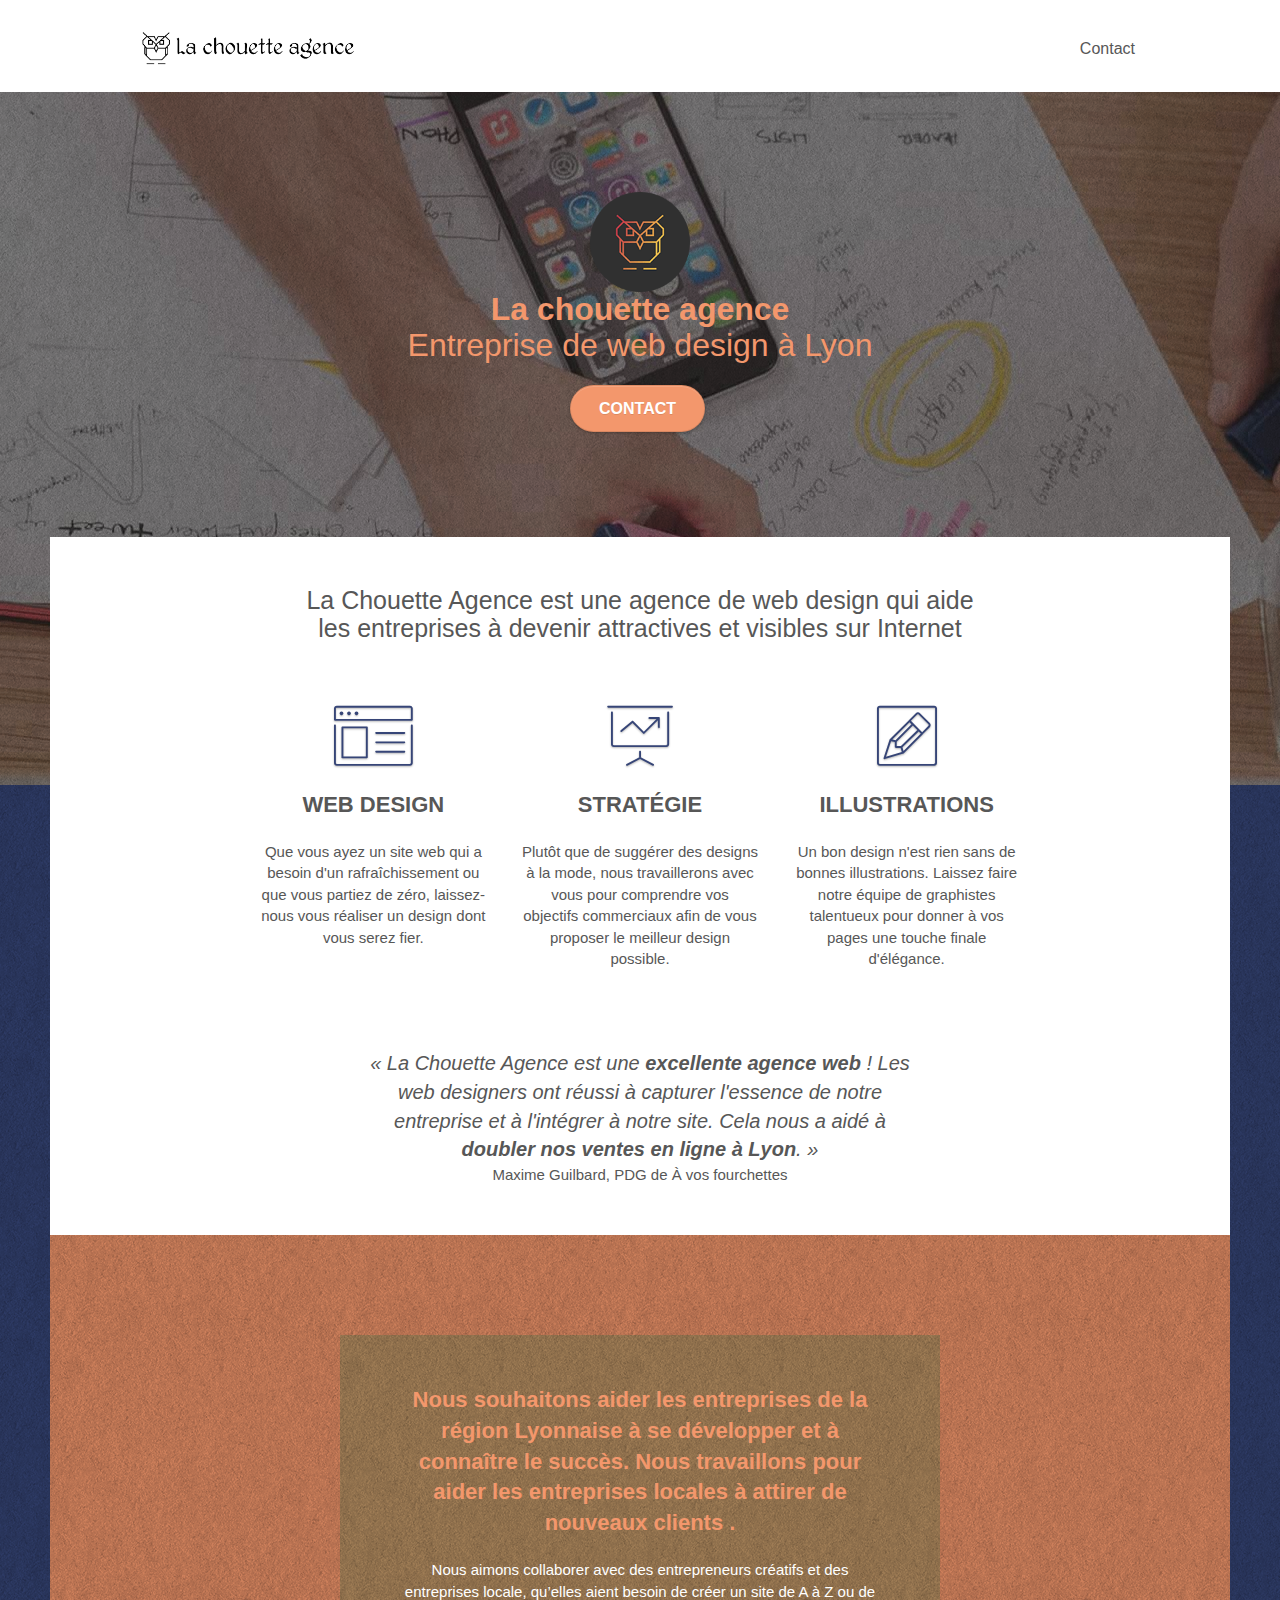
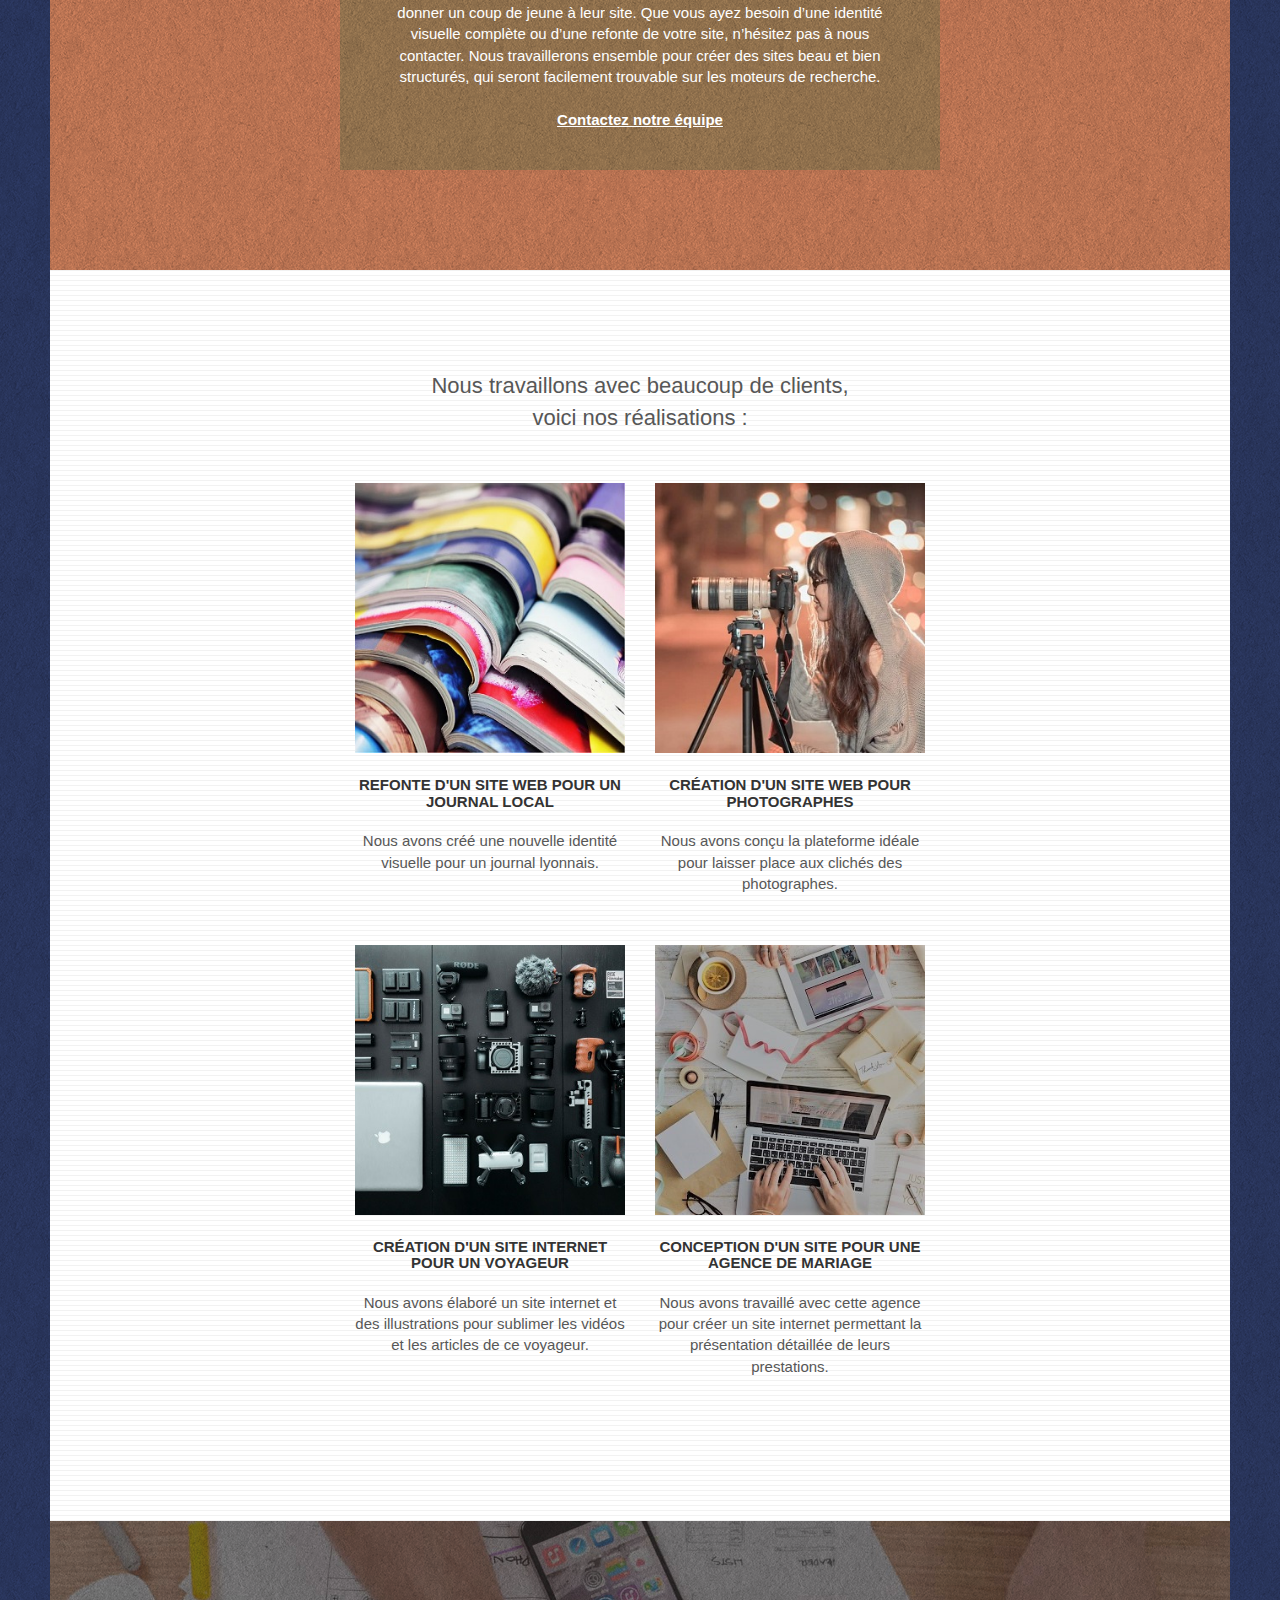
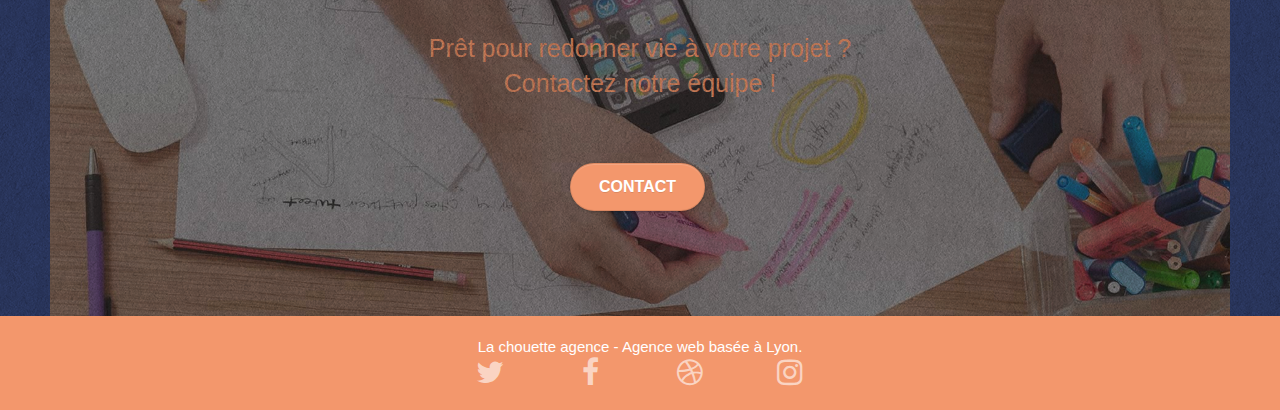
==== index.html @ 8bbc4b0f "modification du contenu alt des images" ====
<!doctype html>
<html lang="fr">
<head>
    <meta charset="utf-8">
	<!-- Global site tag (gtag.js) - Google Analytics -->
	<script async src="https://www.googletagmanager.com/gtag/js?id=G-WNBT19TQKZ"></script>
	<script>
	window.dataLayer = window.dataLayer || [];
	function gtag(){dataLayer.push(arguments);}
	gtag('js', new Date());

	gtag('config', 'G-WNBT19TQKZ');
	</script>
    <meta name="viewport" content="width=device-width, initial-scale=1.0, viewport-fit=cover">
    <link rel="shortcut icon" type="image/png" href="favicon.jpg">
	<meta name="google-site-verification" content="b9CMUNxeFRxuSNI5i_ohvhYBnZy-v_WdqQjUmBNuw9E" /> <!-- balise de verification de propriete google search console -->
    
	<link rel="stylesheet" type="text/css" href="./css/bootstrap.css">
	<link rel="stylesheet" type="text/css" href="style.css">
	<link rel="stylesheet" type="text/css" href="./css/font-awesome.css">
	<link rel="stylesheet" type="text/css" href="./css/et-line.css">
    
	<script src="./js/jquery-2.1.0.js"></script>
	<script src="./js/bootstrap.js"></script>
	<script src="./js/blocs.js"></script>
	<script src="./js/jquery.touchSwipe.js" defer></script>
	<script src="./js/gmaps.js"></script>

    <title>La chouette agence - Entreprise de web design à Lyon</title>
	<meta name="description" content="Agence de web design basée à Lyon | Prestation complète de création de site internet : Design sur mesure, Stratégie commerciale et marketing, Illustrations, visuels, photographies...">

	<meta property="og:title" content="La Chouette Agence">
	<meta property="og:locale" content="fr_FR">
	<meta property="og:description" content="Agence de web design basée à Lyon | Prestation complète de création de site internet : Design sur mesure, Stratégie commerciale et marketing, Illustrations, visuels, photographies...">
	<meta property="og:image" content="img/4.jpg">
	<meta property="og:url" content="https://tismaggle.github.io/KarpouzopoulosMatis_4_04042021/">

	<meta name="twitter:title" content="La Chouette Agence">
	<meta name="twitter:description" content="Agence de web design basée à Lyon | Prestation complète de création de site internet : Design sur mesure, Stratégie commerciale et marketing, Illustrations, visuels, photographies...">
	<meta name="twitter:image" content="img/4.jpg">
	<meta name="twitter:card" content="summary_large_image">
	<meta name="twitter:site" content="@LaChouetteAgence">

	<meta name= "robots" content= "index,follow">    
</head>

<body class="page-container">
	<header class="bloc bgc-white l-bloc " id="bloc-0">
		<div class="container bloc-sm">
			<nav class="navbar row">
				<div class="navbar-header">
					<a class="navbar-brand" href="index.html"><img src="img/la-chouette-agence.png" alt="Lyon web design logo agence web meilleure agence" height="40" /></a>
					<button id="nav-toggle" type="button" class="ui-navbar-toggle navbar-toggle" data-toggle="collapse" data-target=".navbar-1">
						<span class="sr-only">Toggle navigation</span><span class="icon-bar"></span><span class="icon-bar"></span><span class="icon-bar"></span>
					</button>
				</div>
				<div class="collapse navbar-collapse navbar-1 special-dropdown-nav">
					<ul class="site-navigation nav navbar-nav">
						<li>
							<a href="contact.html">Contact</a>
						</li>
					</ul>
				</div>
			</nav>
		</div>
	</header>

	<main class="bloc bgc-dark-slate-blue bg-banniere d-bloc bg-t-edge bloc-bg-texture texture-paper b-parallax" id="bloc-1-hero">
		<section class="container bloc-lg">
			<div class="row tight-width-whitespace">
				<div class="col-sm-12">
					<img src="img/logo.png" class="center-block image-resize-mode" width="100" alt="La chouette agence, agence web Lyon, création logo Lyon" />
					<h1 class="text-center hero-bloc-text tc-white ">
						<strong>La chouette agence</strong><br>Entreprise de web design à Lyon
					</h1>
					<div class="text-center">
						<a href="contact.html" class="btn btn-lg btn-clean btn-rd cta-hero btn-atomic-tangerine" id="cta-hero">Contact</a>
					</div>
				</div>
			</div>
		</section>
		<section class="bloc bgc-white l-bloc" id="bloc-2-services">
			<div class="container bloc-md">
				<div class="row">
					<aside class="col-sm-12 text-center">
						<h3 class="description_title">La Chouette Agence est une agence de web design qui aide <br> les entreprises à devenir attractives et visibles sur Internet</h3>
					</aside>
				</div>
				<div class="row voffset-lg med-width-whitespace">
					<article class="col-sm-4">
						<div class="text-center">
							<span class="et-icon-browser sm-shadow icon-dark-slate-blue icons icon-lg"></span>
						</div>
						<h2 class="mg-md text-center">
							Web design
						</h2>
						<p class="text-center ">
							Que vous ayez un site web qui a besoin d'un rafraîchissement ou que vous partiez de zéro, laissez-nous vous réaliser un design dont vous serez fier.
						</p>
					</article>
					<article class="col-sm-4">
						<div class="text-center">
							<span class="et-icon-presentation sm-shadow icon-dark-slate-blue icons icon-lg"></span>
						</div>
						<h2 class="mg-md text-center">
							Stratégie
						</h2>
						<p class="text-center ">
							Plutôt que de suggérer des designs à la mode, nous travaillerons avec vous pour comprendre vos objectifs commerciaux afin de vous proposer le meilleur design possible.<br>
						</p>
					</article>
					<article class="col-sm-4">
						<div class="text-center">
							<span class="et-icon-edit sm-shadow icon-dark-slate-blue icons icon-lg"></span>
						</div>
						<h2 class="mg-md text-center">
							Illustrations
						</h2>
						<p class="text-center ">
							Un bon design n'est rien sans de bonnes illustrations. Laissez faire notre équipe de graphistes talentueux pour donner à vos pages une touche finale d'élégance.
						</p>
					</article>
				</div>
				<article class="row voffset-lg voffset">
					<div class="col-xs-12 col-md-8 col-md-offset-2 text-center">
						<q>
							La Chouette Agence est une <strong>excellente agence web</strong> ! Les <br>
							web designers ont réussi à capturer l'essence de notre <br>
							entreprise et à l'intégrer à notre site. Cela nous a aidé à <br>
							<strong>doubler nos ventes en ligne à Lyon</strong>.
						</q>
						<p>Maxime Guilbard, PDG de À vos fourchettes</p>
					</div>
				</article>
			</div>
		</section>
		<section class="bloc tc-white bgc-atomic-tangerine bg-presentation d-bloc bloc-bg-texture texture-paper b-parallax" id="bloc-3-what-i-do">
			<div class="container bloc-lg">
				<article class="row tight-width-whitespace black-background">
					<div class="col-sm-12">
						<h2 class="mg-md text-center tc-white message">
							Nous souhaitons aider les entreprises de la région Lyonnaise à se développer et à connaître le succès. Nous travaillons pour aider les entreprises locales à attirer de nouveaux clients .<br>
						</h2>
						<p class="text-center white">
							Nous aimons collaborer avec des entrepreneurs créatifs et des entreprises locale, qu’elles aient besoin de créer un site de A à Z ou de donner un coup de jeune à leur site. Que vous ayez besoin d’une identité visuelle complète ou d’une refonte de votre site, n’hésitez pas à nous contacter. Nous travaillerons ensemble pour créer des sites beau et bien structurés, qui seront facilement trouvable sur les moteurs de recherche. <br><br><a class="ltc-white bold-link" href="contact.html">Contactez notre équipe</a><br>
						</p>
					</div>
				</article>
			</div>
		</section>
		<section class="bloc bgc-white bg-lines-h2-bg bg-repeat l-bloc" id="bloc-4-portfolio">
			<div class="container bloc-lg">
				<div class="row">
					<aside class="col-sm-12 text-center">
						<p class="intro_realisations">Nous travaillons avec beaucoup de clients,<br> voici nos réalisations :</p>
					</aside>
				</div>
				<div class="row tight-width-whitespace portfolio-row">
					<article class="col-sm-6">
						<a href="#" data-lightbox="img/1.jpg" data-gallery-id="gallery-1" data-caption="Refonte d'un site web pour un journal local" data-frame="snapshot-lb"><img src="img/1.jpg" alt="Lyon web design logo agence web meilleure agence et refonte site web journal" class="img-responsive portfolio-thumb" /></a>
						<h3 class="mg-md text-center">
							Refonte d'un site web pour un journal local
						</h3>
						<p class="text-center">
							Nous avons créé une nouvelle identité visuelle pour un journal lyonnais.
						</p>
					</article>
					<article class="col-sm-6">
						<a href="#" data-lightbox="img/2.jpg" data-gallery-id="gallery-1" data-caption="Création d'un site web pour photographes" data-frame="snapshot-lb"><img src="img/2.jpg" class="img-responsive portfolio-thumb" alt="Lyon web design logo agence web meilleure agence, Création d'un site web pour photographes" /></a>
						<h3 class="mg-md text-center">
							Création d'un site web pour photographes
						</h3>
						<p class="text-center">
							Nous avons conçu la plateforme idéale pour laisser place aux clichés des photographes.
						</p>
					</article>
				</div>
				<div class="row tight-width-whitespace portfolio-row">
					<article class="col-sm-6">
						<a href="#" data-lightbox="img/3.jpg" data-gallery-id="gallery-1" data-caption="Création d'un site internet pour un voyageur" data-frame="snapshot-lb"><img src="img/3.jpg" class="img-responsive portfolio-thumb" alt="Lyon web design logo agence web meilleure agence, Création d'un site web pour voyageur"/></a>
						<h3 class="mg-md text-center">
							Création d'un site internet pour un voyageur
						</h3>
						<p class="text-center">
							Nous avons élaboré un site internet et des illustrations pour sublimer les vidéos et les articles de ce voyageur.
						</p>
					</article>
					<article class="col-sm-6">
						<a href="#" data-lightbox="img/4.jpg" data-gallery-id="gallery-1" data-caption="Conception d'un site pour une agence de mariage" data-frame="snapshot-lb"><img src="img/4.jpg" class="img-responsive portfolio-thumb" alt="Lyon web design logo agence web meilleure agence, Création d'un site web pour agence de mariage" /></a>
						<h3 class="mg-md text-center">
							Conception d'un site pour une agence de mariage
						</h3>
						<p class="text-center">
							Nous avons travaillé avec cette agence pour créer un site internet permettant la présentation détaillée de leurs prestations.
						</p>
					</article>
				</div>
			</div>
		</section>
		<section class="bloc bgc-dark-slate-blue bg-banniere d-bloc bloc-bg-texture texture-paper" id="bloc-5-cta">
			<div class="container bloc-lg">
				<article class="row">
					<h2 class="mg-md text-center tc-white contact_title">
						Prêt pour redonner vie à votre projet ?<br>Contactez notre équipe !
					</h2>
					<div class="col-sm-12 text-center">
						<a href="contact.html" class="btn btn-atomic-tangerine btn-clean btn-rd btn-lg cta-hero">Contact</a>
					</div>
				</article>
			</div>
		</section>
	</main>

	<footer class="bloc bgc-atomic-tangerine d-bloc" id="bloc-8">
		<div class="container bloc-sm">
			<div class="row">
				<div class="col-sm-12">
					<p class="text-center white">
						La chouette agence - Agence web basée à Lyon.<br>
					</p>
					<nav class="row row-no-gutters social">
						<div class="col-sm-3">
							<div class="text-center">
								<a class="social" href="index.html"><span class="fa fa-twitter icon-md"></span></a>
							</div>
						</div>
						<div class="col-sm-3">
							<div class="text-center">
								<a class="social" href="index.html"><span class="fa fa-facebook icon-md"></span></a>
							</div>
						</div>
						<div class="col-sm-3">
							<div class="text-center">
								<a class="social" href="index.html"><span class="fa fa-dribbble icon-md"></span></a>
							</div>
						</div>
						<div class="col-sm-3">
							<div class="text-center">
								<a class="social" href="index.html"><span class="fa fa-instagram icon-md"></span></a>
							</div>
						</div>
					</nav>
				</div>
			</div>
		</div>
	</footer>
</body>
</html>
---- style.css ----
*{box-sizing: border-box;} html, body, ul, li, h1, h2, h3, h4, h5, p, img{margin: 0;padding: 0;} body{font-size: 16px;} h1, h2, h3, h4, h5 p {font-size: 1rem;} img{display: block;} a{color: black;text-decoration: none;} ul{list-style-type: none;}

body {
    margin: 0;
    padding: 0;
    background: #FFF;
    overflow-x: hidden;
    -webkit-font-smoothing: antialiased;
    -moz-osx-font-smoothing: grayscale;
}
html {width: 100%;}
a,
button {
    transition: all .3s ease-in-out;
    outline: none!important;
}

a:hover {
    text-decoration: none;
    cursor: pointer;
}

#page-loading-blocs-notifaction {
    position: fixed;
    top: 0;
    bottom: 0;
    width: 100%;
    z-index: 100000;
    background: #FFFFFF url("img/pageload-spinner.gif") no-repeat center center;
}

.bloc {
    width: 100%;
    clear: both;
    background: 50% 50% no-repeat;
    padding: 0 50px;
    -webkit-background-size: cover;
    -moz-background-size: cover;
    -o-background-size: cover;
    background-size: cover;
    position: relative;
}

.bloc .container {
    padding-left: 0;
    padding-right: 0;
}

.bloc-lg {
    padding: 100px 50px;
}

.bloc-md {
    padding: 50px;
}

.bloc-sm {
    padding: 20px 50px;
}

.bg-center,
.bg-l-edge,
.bg-r-edge,
.bg-t-edge,
.bg-b-edge,
.bg-tl-edge,
.bg-bl-edge,
.bg-tr-edge,
.bg-br-edge,
.bg-repeat {
    -webkit-background-size: auto!important;
    -moz-background-size: auto!important;
    -o-background-size: auto!important;
    background-size: auto!important;
}

.bg-repeat {
    background: repeat;
}

.bg-t-edge {
    background: top no-repeat;
}

.bloc-bg-texture::before {
    content: "";
    background-size: 2px 2px;
    position: absolute;
    top: 0;
    bottom: 0;
    left: 0;
    right: 0;
}

.texture-paper::before {
    background: url("img/texture-paper.png");
    background-size: 280px 280px;
}

.b-parallax {
    background-attachment: fixed;
}

.d-bloc {
    color: rgba(255, 255, 255, .7);
}

.d-bloc button:hover {
    color: rgba(255, 255, 255, .9);
}

.d-bloc .icon-round,
.d-bloc .icon-square,
.d-bloc .icon-rounded,
.d-bloc .icon-semi-rounded-a,
.d-bloc .icon-semi-rounded-b {
    border-color: rgba(255, 255, 255, .9);
}

.d-bloc .divider-h span {
    border-color: rgba(255, 255, 255, .2);
}

.d-bloc .a-btn,
.d-bloc .navbar a,
.d-bloc .navbar-brand,
.d-bloc a .icon-sm,
.d-bloc a .icon-md,
.d-bloc a .icon-lg,
.d-bloc a .icon-xl,
.d-bloc h1 a,
.d-bloc h2 a,
.d-bloc h3 a,
.d-bloc h4 a,
.d-bloc h5 a,
.d-bloc h6 a,
.d-bloc p a {
    color: rgba(255, 255, 255, .6);
}

.d-bloc .a-btn:hover,
.d-bloc .navbar a:hover,
.d-bloc .navbar-brand:hover,
.d-bloc a:hover .icon-sm,
.d-bloc a:hover .icon-md,
.d-bloc a:hover .icon-lg,
.d-bloc a:hover .icon-xl,
.d-bloc h1 a:hover,
.d-bloc h2 a:hover,
.d-bloc h3 a:hover,
.d-bloc h4 a:hover,
.d-bloc h5 a:hover,
.d-bloc h6 a:hover,
.d-bloc p a:hover {
    color: rgba(255, 255, 255, 1);
}

.d-bloc .navbar-toggle .icon-bar {
    background: rgba(255, 255, 255, 1);
}

.d-bloc .btn-wire,
.d-bloc .btn-wire:hover {
    color: rgba(255, 255, 255, 1);
    border-color: rgba(255, 255, 255, 1);
}

.d-bloc .panel {
    color: rgba(0, 0, 0, .5);
}

.d-bloc .panel button:hover {
    color: rgba(0, 0, 0, .7);
}

.d-bloc .panel icon {
    border-color: rgba(0, 0, 0, .7);
}

.d-bloc .panel .divider-h span {
    border-color: rgba(0, 0, 0, .1);
}

.d-bloc .panel .a-btn {
    color: rgba(0, 0, 0, .6);
}

.d-bloc .panel .a-btn:hover {
    color: rgba(0, 0, 0, 1);
}

.d-bloc .panel .btn-wire,
.d-bloc .panel .btn-wire:hover {
    color: rgba(0, 0, 0, .7);
    border-color: rgba(0, 0, 0, .3);
}

.d-bloc .panel,
.l-bloc {
    color: rgba(0, 0, 0, .5);
}

.d-bloc .panel button:hover,
.l-bloc button:hover {
    color: rgba(0, 0, 0, .7);
}

.l-bloc .icon-round,
.l-bloc .icon-square,
.l-bloc .icon-rounded,
.l-bloc .icon-semi-rounded-a,
.l-bloc .icon-semi-rounded-b {
    border-color: rgba(0, 0, 0, .7);
}

.d-bloc .panel .divider-h span,
.l-bloc .divider-h span {
    border-color: rgba(0, 0, 0, .1);
}

.d-bloc .panel .a-btn,
.l-bloc .a-btn,
.l-bloc .navbar a,
.l-bloc .navbar-brand,
.l-bloc a .icon-sm,
.l-bloc a .icon-md,
.l-bloc a .icon-lg,
.l-bloc a .icon-xl,
.l-bloc h1 a,
.l-bloc h2 a,
.l-bloc h3 a,
.l-bloc h4 a,
.l-bloc h5 a,
.l-bloc h6 a,
.l-bloc p a {
    color: rgba(0, 0, 0, .6);
}

.d-bloc .panel .a-btn:hover,
.l-bloc .a-btn:hover,
.l-bloc .navbar a:hover,
.l-bloc .navbar-brand:hover,
.l-bloc a:hover .icon-sm,
.l-bloc a:hover .icon-md,
.l-bloc a:hover .icon-lg,
.l-bloc a:hover .icon-xl,
.l-bloc h1 a:hover,
.l-bloc h2 a:hover,
.l-bloc h3 a:hover,
.l-bloc h4 a:hover,
.l-bloc h5 a:hover,
.l-bloc h6 a:hover,
.l-bloc p a:hover {
    color: rgba(0, 0, 0, 1);
}

.l-bloc .navbar-toggle .icon-bar {
    color: rgba(0, 0, 0, .6);
}

.d-bloc .panel .btn-wire,
.d-bloc .panel .btn-wire:hover,
.l-bloc .btn-wire,
.l-bloc .btn-wire:hover {
    color: rgba(0, 0, 0, .7);
    border-color: rgba(0, 0, 0, .3);
}

.voffset {
    margin-top: 30px;
}

.voffset-lg {
    margin-top: 80px;
}

.row-no-gutters {
    margin-right: 0;
    margin-left: 0;
}

.row.row-no-gutters > [class^="col-"],
.row.row-no-gutters > [class*=" col-"] {
    padding-right: 0;
    padding-left: 0;
}

#bloc-1-hero h1 {
    font-size: 32px;
}

.navbar {
    margin-bottom: 0;
    z-index: 1;
}

.navbar-brand {
    height: auto;
    padding: 3px 15px;
    font-size: 25px;
    font-weight: normal;
    font-weight: 600;
    line-height: 44px;
}

.navbar-brand img {
    max-height: 200px;
    margin: 0 5px 0 0;
    display: inline;
}

.navbar-brand img[src$=svg] {
    min-width: 100px;
}

.nav-center .navbar-brand img {
    margin: 0;
}

.navbar .nav {
    padding-top: 2px;
    margin-right: -16px;
    float: right;
    z-index: 1;
}

.nav > li {
    float: left;
    margin-top: 4px;
    font-size: 16px;
}

.navbar-nav .open .dropdown-menu > li > a {
    text-align: inherit;
}

.nav > li a:hover,
.nav > li a:focus {
    background: transparent;
}

.navbar-toggle {
    margin: 10px 10px 0 0;
    border: 0px;
}

.navbar-toggle:hover {
    background: transparent!important;
}

.navbar-toggle .icon-bar {
    background-color: rgba(0, 0, 0, .5);
    width: 26px;
}

.nav-invert .navbar .nav {
    float: left;
}

.nav-invert .navbar-header,
.nav-invert .navbar-brand {
    float: right;
    position: relative;
    z-index: 2;
}

@media (min-width: 768px) {
    .site-navigation {
        position: absolute;
        top: 50%;
        right: 20px;
        transform: translate(0, -50%);
        -webkit-transform: translateY(-50%);
    }
    .nav > li .dropdown-menu a,
    .nav > li .dropdown-menu a:hover {
        color: #484848;
    }
    .nav-invert .site-navigation {
        left: 0;
        right: 0;
    }
    .nav-center {
        text-align: center;
    }
    .nav-center .navbar-header {
        width: 100%;
    }
    .nav-center .navbar-header,
    .nav-center .navbar-brand,
    .nav-center .nav > li {
        float: none;
        display: inline-block;
    }
    .nav-center .site-navigation {
        position: relative;
        width: 100%;
        right: 0;
        margin-right: 0px;
        margin-top: 20px;
    }
    .nav-center.mini-nav .navbar-toggle {
        float: none;
        margin: 10px auto 0;
    }
}

.nav > li > .dropdown a {
    background: none!important;
    display: block;
    padding: 14px 15px;
}

nav .caret {
    margin: 0 5px;
}

.dropdown-menu .dropdown-menu {
    top: -8px;
    left: 100%;
}

.dropdown-menu .dropmenu-flow-right {
    top: 100%;
    left: 0;
    margin-left: -1px;
    border-top-left-radius: 0;
    border-top-right-radius: 0;
}

.dropdown-menu .dropdown span {
    border: 4px solid black;
    border-top-color: transparent;
    border-right-color: transparent;
    border-bottom-color: transparent;
    margin: 6px -5px 0 0!important;
    float: right;
}

.mg-md {
    margin-top: 10px;
    margin-bottom: 20px;
}

.mg-lg {
    margin-top: 10px;
    margin-bottom: 40px;
}

.btn {
    margin: 0 5px 5px 0;
}

.btn.pull-right {
    margin: 0 0 5px 5px;
}

.btn-d,
.btn-d:hover,
.btn-d:focus {
    color: #FFF;
    background: rgba(0, 0, 0, .3);
}

button {
    outline: none!important;
}

.btn-rd {
    border-radius: 40px;
}

.btn-clean {
    border: 1px solid rgba(0, 0, 0, .08);
    border-bottom-color: rgba(0, 0, 0, .1);
    text-shadow: 0 1px 0 rgba(0, 0, 1, .1);
    box-shadow: 0 1px 3px rgba(0, 0, 1, .25), inset 0 1px 0 0 rgba(255, 255, 255, .15);
}

.icon-md {
    font-size: 30px!important;
}

.icon-lg {
    font-size: 60px!important;
}

.sm-shadow {
    text-shadow: 0 1px 2px rgba(0, 0, 0, .3);
}

.panel-sq,
.panel-sq .panel-heading,
.panel-sq .panel-footer {
    border-radius: 0;
}

.panel-rd {
    border-radius: 30px;
}

.panel-rd .panel-heading {
    border-radius: 29px 29px 0 0;
}

.panel-rd .panel-footer {
    border-radius: 0 0 29px 29px;
}

.form-control {
    border-color: rgba(0, 0, 0, .1);
    box-shadow: none;
}

.scrollToTop {
    width: 40px;
    height: 40px;
    position: fixed;
    bottom: 20px;
    right: 20px;
    opacity: 0;
    z-index: 500;
    transition: all .3s ease-in-out;
}

.scrollToTop span {
    margin-top: 6px;
}

.showScrollTop {
    font-size: 14px;
    opacity: 1;
}

a[data-lightbox] {
    position: relative;
    display: block;
    text-align: center;
}

a[data-lightbox]:hover::before {
    content: "+";
    font-family: "HelveticaNeue-Light", "Helvetica Neue Light", "Helvetica Neue", Helvetica, Arial;
    font-size: 32px;
    width: 50px;
    height: 50px;
    margin-left: -25px;
    border-radius: 50%;
    background: rgba(0, 0, 0, .6);
    color: #FFF;
    font-weight: 100;
    z-index: 1;
    position: absolute;
    top: 50%;
    transform: translateY(-50%);
    -webkit-transform: translateY(-50%);
}

a[data-lightbox]:hover img {
    opacity: 0.6;
    -webkit-animation-fill-mode: none;
    animation-fill-mode: none;
}

#lightbox-modal {
    display: flex;
    align-items: center;
}

#lightbox-modal .modal-dialog {
    width: 90%;
    max-width: 900px;
    margin: 0 auto 0;
}

#lightbox-modal .modal-dialog img {
    max-height: 90vh;
    margin: 0 auto;
}

.lightbox-caption {
    padding: 20px;
    color: #FFF;
    background: rgba(0, 0, 0, .5);
    position: absolute;
    left: 15px;
    right: 15px;
    bottom: 5px;
}

.close-lightbox {
    color: #FFF;
    font-size: 30px;
    position: absolute;
    top: 20px;
    right: 20px;
    z-index: 20;
    background: rgba(0, 0, 0, .5);
    border: none;
    line-height: 30px;
    padding: 0 9px 5px;
    opacity: 0.3;
}

.close-lightbox:hover,
.next-lightbox:hover,
.prev-lightbox:hover {
    opacity: 1.0;
    color: #FFF;
}

.next-lightbox,
.prev-lightbox {
    font-size: 20px;
    color: rgba(255, 255, 255, .9);
    background: rgba(0, 0, 0, .5);
    transition: all .2s ease-in-out;
    position: absolute;
    top: 45%;
    z-index: 1;
    opacity: 0.4;
}

.next-lightbox {
    padding: 6px 8px 1px 13px;
    right: 25px;
}

.prev-lightbox {
    padding: 6px 13px 1px 10px;
    left: 25px;
}

.snapshot-lb .modal-body {
    padding-bottom: 45px;
}

.snapshot-lb .lightbox-caption {
    padding: 0;
    color: rgba(0, 0, 0, .5);
    background: none;
}

h1,
h2,
h3,
h4,
h5,
h6,
p,
label,
.btn,
a {
    font-family: "helvetica";
    font-weight: 400;
    color: #575757!important;
}

.description_title, .contact_title {
    font-weight: 500;
    text-transform: none;
    color: #575757!important;
    font-size: 2.5rem;
    margin-bottom: 40px;
}

.message {
    text-transform: none;
}
.intro_realisations {
    font-size: 2.2rem;
    font-weight: 500;
}

q {
    font-size: 2rem;
    color: #575757!important;
    font-style: italic;
    font-weight: 300;
}

.container {
    max-width: 1000px;
}

.hero-bloc-text {
    font-size: 38px;
}

.hero-bloc-text-sub {
    font-size: 36px;
}

.statement-bloc-text {
    line-height: 26px;
    font-style: italic;
    font-size: 20px;
    text-align: center;
    font-weight: lighter;
    max-width: 520px;
    margin: auto auto auto auto;
}

p {
    font-size: 1.5rem;
}

.tight-width-whitespace {
    max-width: 600px;
    margin: auto auto auto auto;
}

.h1 {
    font-size: 20px;
    font-family: "Open Sans";
}

.cta-hero {
    margin-top: 22px;
    color: #FFFFFF!important;
    text-transform: uppercase;
    padding: 12px 28px 12px 28px;
    font-size: 16px;
    font-weight: 700;
}

.social {
    max-width: 400px;
    margin: auto auto auto auto;
}

h2 {
    text-transform: uppercase;
    font-weight: 700;
    font-size: 22px;
    line-height: 1.4em;
}

h3 {
    font-size: 15px;
    text-transform: uppercase;
    font-weight: 700;
    color: #333333!important;
}

.med-width-whitespace {
    max-width: 800px;
    margin: auto auto auto auto;
    box-shadow: 0px 0px 0px #000000;
}

h1 {
    color: #333333!important;
}

h4 {
    color: #333333!important;
}

.icons {
    margin-bottom: 14px;
    margin-top: 24px;
}

.white {
    color: #FFFFFF!important;
}

.portfolio-thumb {
    margin-bottom: 24px;
}

.portfolio-row {
    margin-bottom: 44px;
    margin-top: 50px;
}

.avatar {
    box-shadow: 0px 4px 9px rgba(0, 0, 0, 0.3);
}

.black-background {
    background-color: rgba(165, 147, 99, 0.7);
    padding: 40px 40px 40px 40px;
}

.bold-link {
    font-weight: 900;
    text-decoration: underline!important;
}

.bgc-white {
    background-color: #FFFFFF;
}

.bgc-dark-slate-blue {
    background-color: #364577;
}

.bgc-atomic-tangerine {
    background-color: #F3976C;
}

.tc-white {
    color: #F3976C!important;
}

.btn-atomic-tangerine {
    background: #F3976C;
    color: #FFFFFF!important;
}

.btn-atomic-tangerine:hover {
    background: #c27956!important;
    color: #FFFFFF!important;
}

.ltc-white {
    color: #FFFFFF!important;
}

.ltc-white:hover {
    color: #cccccc!important;
}

.ltc-atomic-tangerine {
    color: #F3976C!important;
}

.ltc-atomic-tangerine:hover {
    color: #c27956!important;
}

.icon-dark-slate-blue {
    color: #364577!important;
    border-color: #364577!important;
}

.bg-dots-bg {
    background-image: url("img/dots-bg.png");
}

.bg-lines-h2-bg {
    background-image: url("img/lines-h2-bg.png");
}

.bg-banniere {
    background-image: url("img/la-chouette-agence-banniere.jpg");
}

.bg-presentation {
    background-image: url("img/image-de-presentation.bmp");
}

@media (max-width: 1024px) {
    .bloc {
        padding-left: 20px;
        padding-right: 20px;
    }
    .bloc.full-width-bloc,
    .bloc-tile-2.full-width-bloc .container,
    .bloc-tile-3.full-width-bloc .container,
    .bloc-tile-4.full-width-bloc .container {
        padding-left: 0;
        padding-right: 0;
    }
}

@media (max-width: 992px) and (min-width: 768px) {
    .navbar .nav {
        max-width: 80%
    }
    .nav-center.navbar .nav {
        max-width: 100%
    }
}

@media only screen and (min-device-width: 768px) and (max-device-width: 1024px) and (orientation: landscape) {
    .b-parallax {
        background-attachment: scroll;
    }
}

@media only screen and (min-device-width: 1024px) and (max-device-width: 1366px) and (-webkit-min-device-pixel-ratio: 1.5) {
    .b-parallax {
        background-attachment: scroll;
    }
}

@media (max-width: 991px) {
    .container {
        width: 100%;
    }
    .b-parallax {
        background-attachment: scroll;
    }
    .page-container,
    #hero-bloc {
        overflow-x: hidden;
        position: relative;
    }
    .bloc {
        padding-left: constant(safe-area-inset-left);
        padding-right: constant(safe-area-inset-right);
    }
    .bloc-group,
    .bloc-group .bloc {
        display: block;
        width: 100%;
    }
    .bloc-fill-screen .fill-bloc-top-edge,
    .bloc-fill-screen .fill-bloc-bottom-edge {
        padding: 0 20px;
        padding-left: constant(safe-area-inset-left);
        padding-right: constant(safe-area-inset-right);
    }
}

@media (max-width: 767px) {
    .page-container {
        overflow-x: hidden;
        position: relative;
    }
    h1,
    h2,
    h3,
    h4,
    h5,
    h6,
    p,
    #disqus_thread {
        padding-left: 10px!important;
        padding-right: 10px!important;
    }
    .b-parallax {
        background-attachment: scroll;
    }
    .navbar .nav {
        padding-top: 0;
        border-top: 1px solid rgba(0, 0, 0, .2);
        float: none!important;
    }
    .navbar.row {
        margin-left: 0;
        margin-right: 0;
    }
    .site-navigation {
        position: inherit;
        transform: none;
        -webkit-transform: none;
        -ms-transform: none;
    }
    .nav > li {
        margin-top: 0;
        border-bottom: 1px solid rgba(0, 0, 0, .1);
        background: rgba(0, 0, 0, .05);
        text-align: left;
        padding-left: 15px;
        width: 100%;
    }
    .nav > li:hover {
        background: rgba(0, 0, 0, .08);
    }
    .dropdown .dropdown a .caret {
        float: none;
        margin: 5px 0 0 10px!important;
        border: 4px solid black;
        border-bottom-color: transparent;
        border-right-color: transparent;
        border-left-color: transparent;
    }
    #hero-bloc .navbar .nav {
        background: rgba(0, 0, 0, .8);
    }
    #hero-bloc .navbar .nav a {
        color: rgba(255, 255, 255, .6);
    }
    .hero {
        padding: 50px 0;
    }
    .hero-nav {
        left: -1px;
        right: -1px;
    }
    .navbar-collapse {
        padding: 0;
        overflow-x: hidden;
        -webkit-box-shadow: none;
        box-shadow: none;
    }
    .navbar-brand img {
        max-height: 40px;
        width: auto;
    }
    .nav-invert .navbar-header {
        float: none;
        width: 100%;
    }
    .nav-invert .navbar-toggle {
        float: left;
        margin-left: 10px;
    }
    .bloc {
        padding-left: 0;
        padding-right: 0;
    }
    .bloc-xxl,
    .bloc-xl,
    .bloc-lg {
        padding: 40px 0;
    }
    .bloc-sm,
    .bloc-md {
        padding-left: 0;
        padding-right: 0;
    }
    .bloc-tile-2 .container,
    .bloc-tile-3 .container,
    .bloc-tile-4 .container,
    .bloc-fill-screen .fill-bloc-top-edge,
    .bloc-fill-screen .fill-bloc-bottom-edge {
        padding-left: 0;
        padding-right: 0;
    }
    .a-block {
        padding: 0 10px;
    }
    .btn-dwn {
        display: none;
    }
    .voffset {
        margin-top: 5px;
    }
    .voffset-md {
        margin-top: 20px;
    }
    .voffset-lg {
        margin-top: 30px;
    }
    form {
        padding: 5px;
    }
    .close-lightbox {
        display: inline-block;
    }
    .blocsapp-device-iphone5 {
        background-size: 216px 425px;
        padding-top: 60px;
        width: 216px;
        height: 425px;
    }
    .blocsapp-device-iphone5 img {
        width: 180px;
        height: 320px;
    }
}

@media (max-width: 400px) {
    .bloc {
        padding-left: 0;
        padding-right: 0;
    }
}

@media (max-width: 767px) {
    .bloc-mob-center-text {
        text-align: center;
    }
}
---- css/et-line.css ----
@font-face{font-family:et-line;src:url(../fonts/et-line.eot);src:url(../fonts/et-line.eot?#iefix) format('embedded-opentype'),url(../fonts/et-line.woff) format('woff'),url(../fonts/et-line.ttf) format('truetype'),url(../fonts/et-line.svg#et-line) format('svg');font-weight:400;font-style:normal}.et-icon-adjustments,.et-icon-alarmclock,.et-icon-anchor,.et-icon-aperture,.et-icon-attachment,.et-icon-bargraph,.et-icon-basket,.et-icon-beaker,.et-icon-bike,.et-icon-book-open,.et-icon-briefcase,.et-icon-browser,.et-icon-calendar,.et-icon-camera,.et-icon-caution,.et-icon-chat,.et-icon-circle-compass,.et-icon-clipboard,.et-icon-clock,.et-icon-cloud,.et-icon-compass,.et-icon-desktop,.et-icon-dial,.et-icon-document,.et-icon-documents,.et-icon-download,.et-icon-dribbble,.et-icon-edit,.et-icon-envelope,.et-icon-expand,.et-icon-facebook,.et-icon-flag,.et-icon-focus,.et-icon-gears,.et-icon-genius,.et-icon-gift,.et-icon-global,.et-icon-globe,.et-icon-googleplus,.et-icon-grid,.et-icon-happy,.et-icon-hazardous,.et-icon-heart,.et-icon-hotairballoon,.et-icon-hourglass,.et-icon-key,.et-icon-laptop,.et-icon-layers,.et-icon-lifesaver,.et-icon-lightbulb,.et-icon-linegraph,.et-icon-linkedin,.et-icon-lock,.et-icon-magnifying-glass,.et-icon-map,.et-icon-map-pin,.et-icon-megaphone,.et-icon-mic,.et-icon-mobile,.et-icon-newspaper,.et-icon-notebook,.et-icon-paintbrush,.et-icon-paperclip,.et-icon-pencil,.et-icon-phone,.et-icon-picture,.et-icon-pictures,.et-icon-piechart,.et-icon-presentation,.et-icon-pricetags,.et-icon-printer,.et-icon-profile-female,.et-icon-profile-male,.et-icon-puzzle,.et-icon-quote,.et-icon-recycle,.et-icon-refresh,.et-icon-ribbon,.et-icon-rss,.et-icon-sad,.et-icon-scissors,.et-icon-scope,.et-icon-search,.et-icon-shield,.et-icon-speedometer,.et-icon-strategy,.et-icon-streetsign,.et-icon-tablet,.et-icon-target,.et-icon-telescope,.et-icon-toolbox,.et-icon-tools,.et-icon-tools-2,.et-icon-trophy,.et-icon-tumblr,.et-icon-twitter,.et-icon-upload,.et-icon-video,.et-icon-wallet,.et-icon-wine{font-family:et-line;font-style:normal;font-weight:400;font-variant:normal;text-transform:none;line-height:1;display:inline-block}.et-icon-mobile:before{content:"\e000"}.et-icon-laptop:before{content:"\e001"}.et-icon-desktop:before{content:"\e002"}.et-icon-tablet:before{content:"\e003"}.et-icon-phone:before{content:"\e004"}.et-icon-document:before{content:"\e005"}.et-icon-documents:before{content:"\e006"}.et-icon-search:before{content:"\e007"}.et-icon-clipboard:before{content:"\e008"}.et-icon-newspaper:before{content:"\e009"}.et-icon-notebook:before{content:"\e00a"}.et-icon-book-open:before{content:"\e00b"}.et-icon-browser:before{content:"\e00c"}.et-icon-calendar:before{content:"\e00d"}.et-icon-presentation:before{content:"\e00e"}.et-icon-picture:before{content:"\e00f"}.et-icon-pictures:before{content:"\e010"}.et-icon-video:before{content:"\e011"}.et-icon-camera:before{content:"\e012"}.et-icon-printer:before{content:"\e013"}.et-icon-toolbox:before{content:"\e014"}.et-icon-briefcase:before{content:"\e015"}.et-icon-wallet:before{content:"\e016"}.et-icon-gift:before{content:"\e017"}.et-icon-bargraph:before{content:"\e018"}.et-icon-grid:before{content:"\e019"}.et-icon-expand:before{content:"\e01a"}.et-icon-focus:before{content:"\e01b"}.et-icon-edit:before{content:"\e01c"}.et-icon-adjustments:before{content:"\e01d"}.et-icon-ribbon:before{content:"\e01e"}.et-icon-hourglass:before{content:"\e01f"}.et-icon-lock:before{content:"\e020"}.et-icon-megaphone:before{content:"\e021"}.et-icon-shield:before{content:"\e022"}.et-icon-trophy:before{content:"\e023"}.et-icon-flag:before{content:"\e024"}.et-icon-map:before{content:"\e025"}.et-icon-puzzle:before{content:"\e026"}.et-icon-basket:before{content:"\e027"}.et-icon-envelope:before{content:"\e028"}.et-icon-streetsign:before{content:"\e029"}.et-icon-telescope:before{content:"\e02a"}.et-icon-gears:before{content:"\e02b"}.et-icon-key:before{content:"\e02c"}.et-icon-paperclip:before{content:"\e02d"}.et-icon-attachment:before{content:"\e02e"}.et-icon-pricetags:before{content:"\e02f"}.et-icon-lightbulb:before{content:"\e030"}.et-icon-layers:before{content:"\e031"}.et-icon-pencil:before{content:"\e032"}.et-icon-tools:before{content:"\e033"}.et-icon-tools-2:before{content:"\e034"}.et-icon-scissors:before{content:"\e035"}.et-icon-paintbrush:before{content:"\e036"}.et-icon-magnifying-glass:before{content:"\e037"}.et-icon-circle-compass:before{content:"\e038"}.et-icon-linegraph:before{content:"\e039"}.et-icon-mic:before{content:"\e03a"}.et-icon-strategy:before{content:"\e03b"}.et-icon-beaker:before{content:"\e03c"}.et-icon-caution:before{content:"\e03d"}.et-icon-recycle:before{content:"\e03e"}.et-icon-anchor:before{content:"\e03f"}.et-icon-profile-male:before{content:"\e040"}.et-icon-profile-female:before{content:"\e041"}.et-icon-bike:before{content:"\e042"}.et-icon-wine:before{content:"\e043"}.et-icon-hotairballoon:before{content:"\e044"}.et-icon-globe:before{content:"\e045"}.et-icon-genius:before{content:"\e046"}.et-icon-map-pin:before{content:"\e047"}.et-icon-dial:before{content:"\e048"}.et-icon-chat:before{content:"\e049"}.et-icon-heart:before{content:"\e04a"}.et-icon-cloud:before{content:"\e04b"}.et-icon-upload:before{content:"\e04c"}.et-icon-download:before{content:"\e04d"}.et-icon-target:before{content:"\e04e"}.et-icon-hazardous:before{content:"\e04f"}.et-icon-piechart:before{content:"\e050"}.et-icon-speedometer:before{content:"\e051"}.et-icon-global:before{content:"\e052"}.et-icon-compass:before{content:"\e053"}.et-icon-lifesaver:before{content:"\e054"}.et-icon-clock:before{content:"\e055"}.et-icon-aperture:before{content:"\e056"}.et-icon-quote:before{content:"\e057"}.et-icon-scope:before{content:"\e058"}.et-icon-alarmclock:before{content:"\e059"}.et-icon-refresh:before{content:"\e05a"}.et-icon-happy:before{content:"\e05b"}.et-icon-sad:before{content:"\e05c"}.et-icon-facebook:before{content:"\e05d"}.et-icon-twitter:before{content:"\e05e"}.et-icon-googleplus:before{content:"\e05f"}.et-icon-rss:before{content:"\e060"}.et-icon-tumblr:before{content:"\e061"}.et-icon-linkedin:before{content:"\e062"}.et-icon-dribbble:before{content:"\e063"}
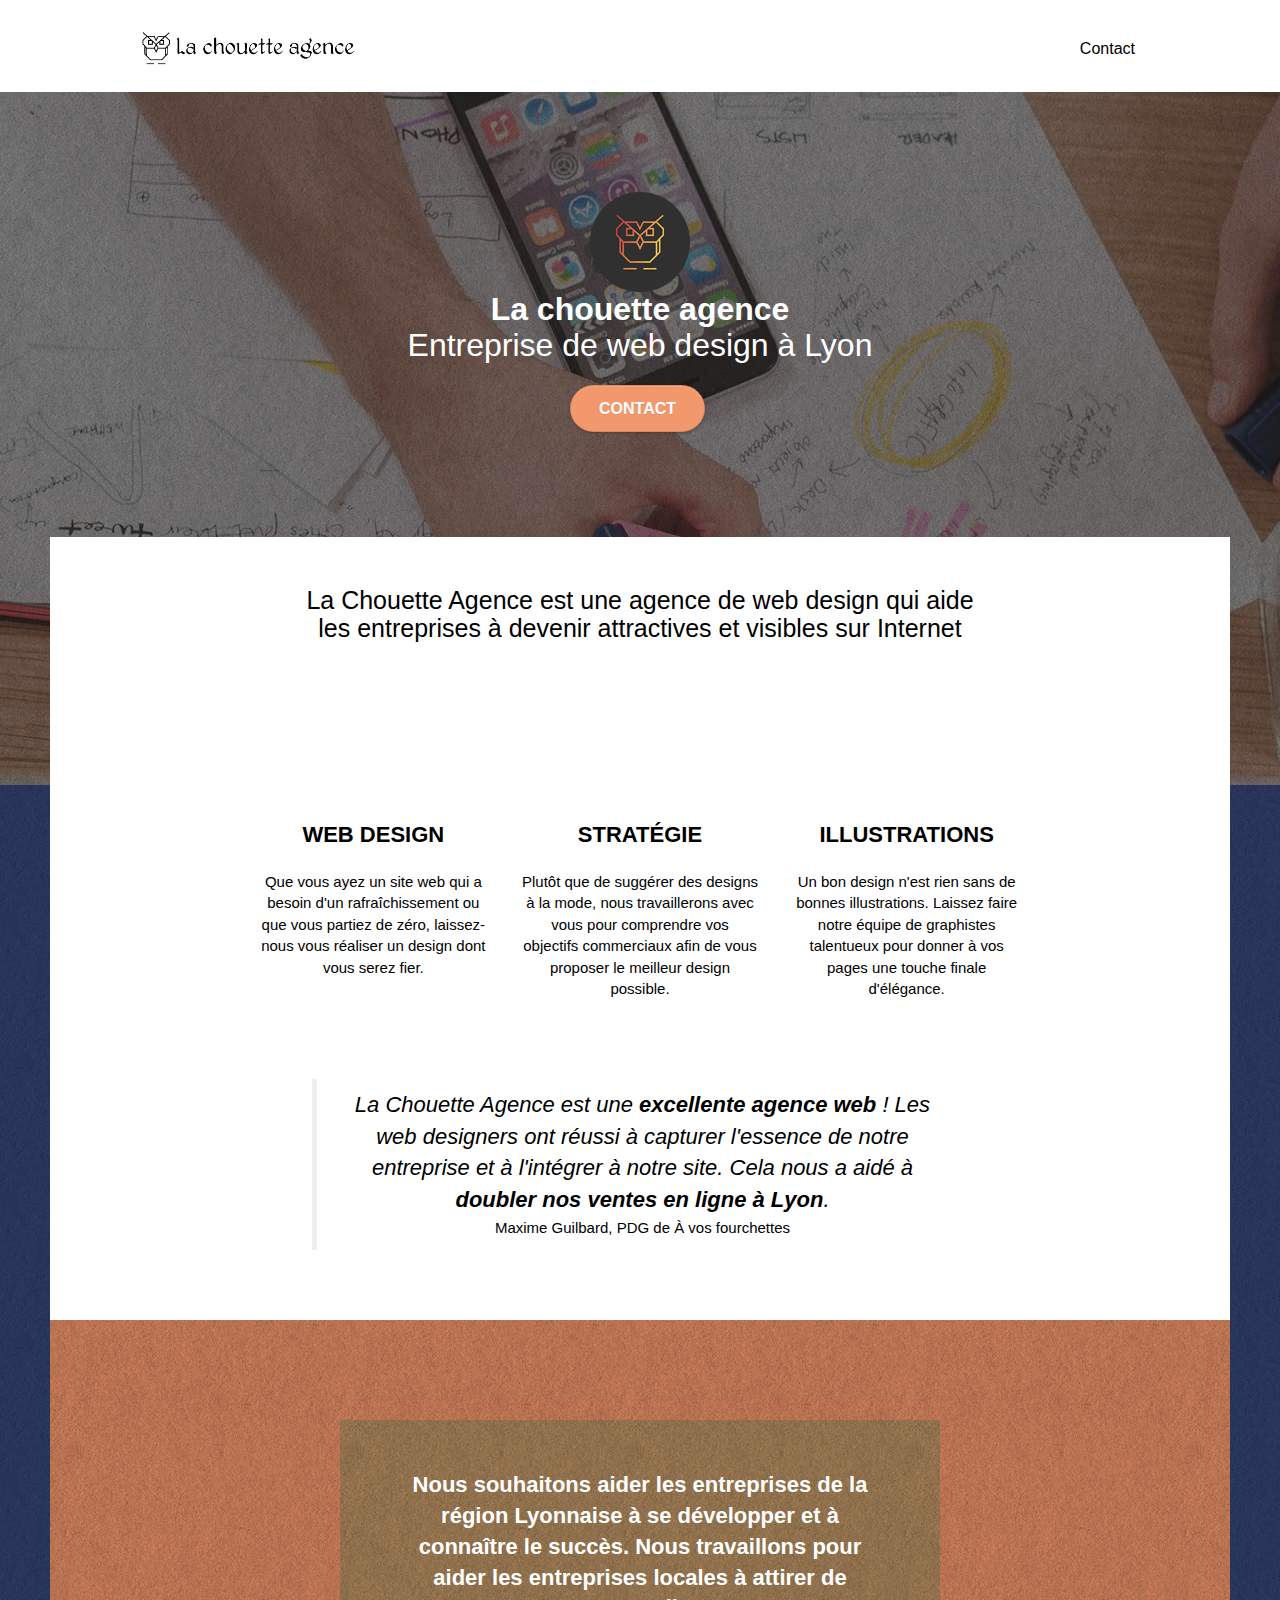
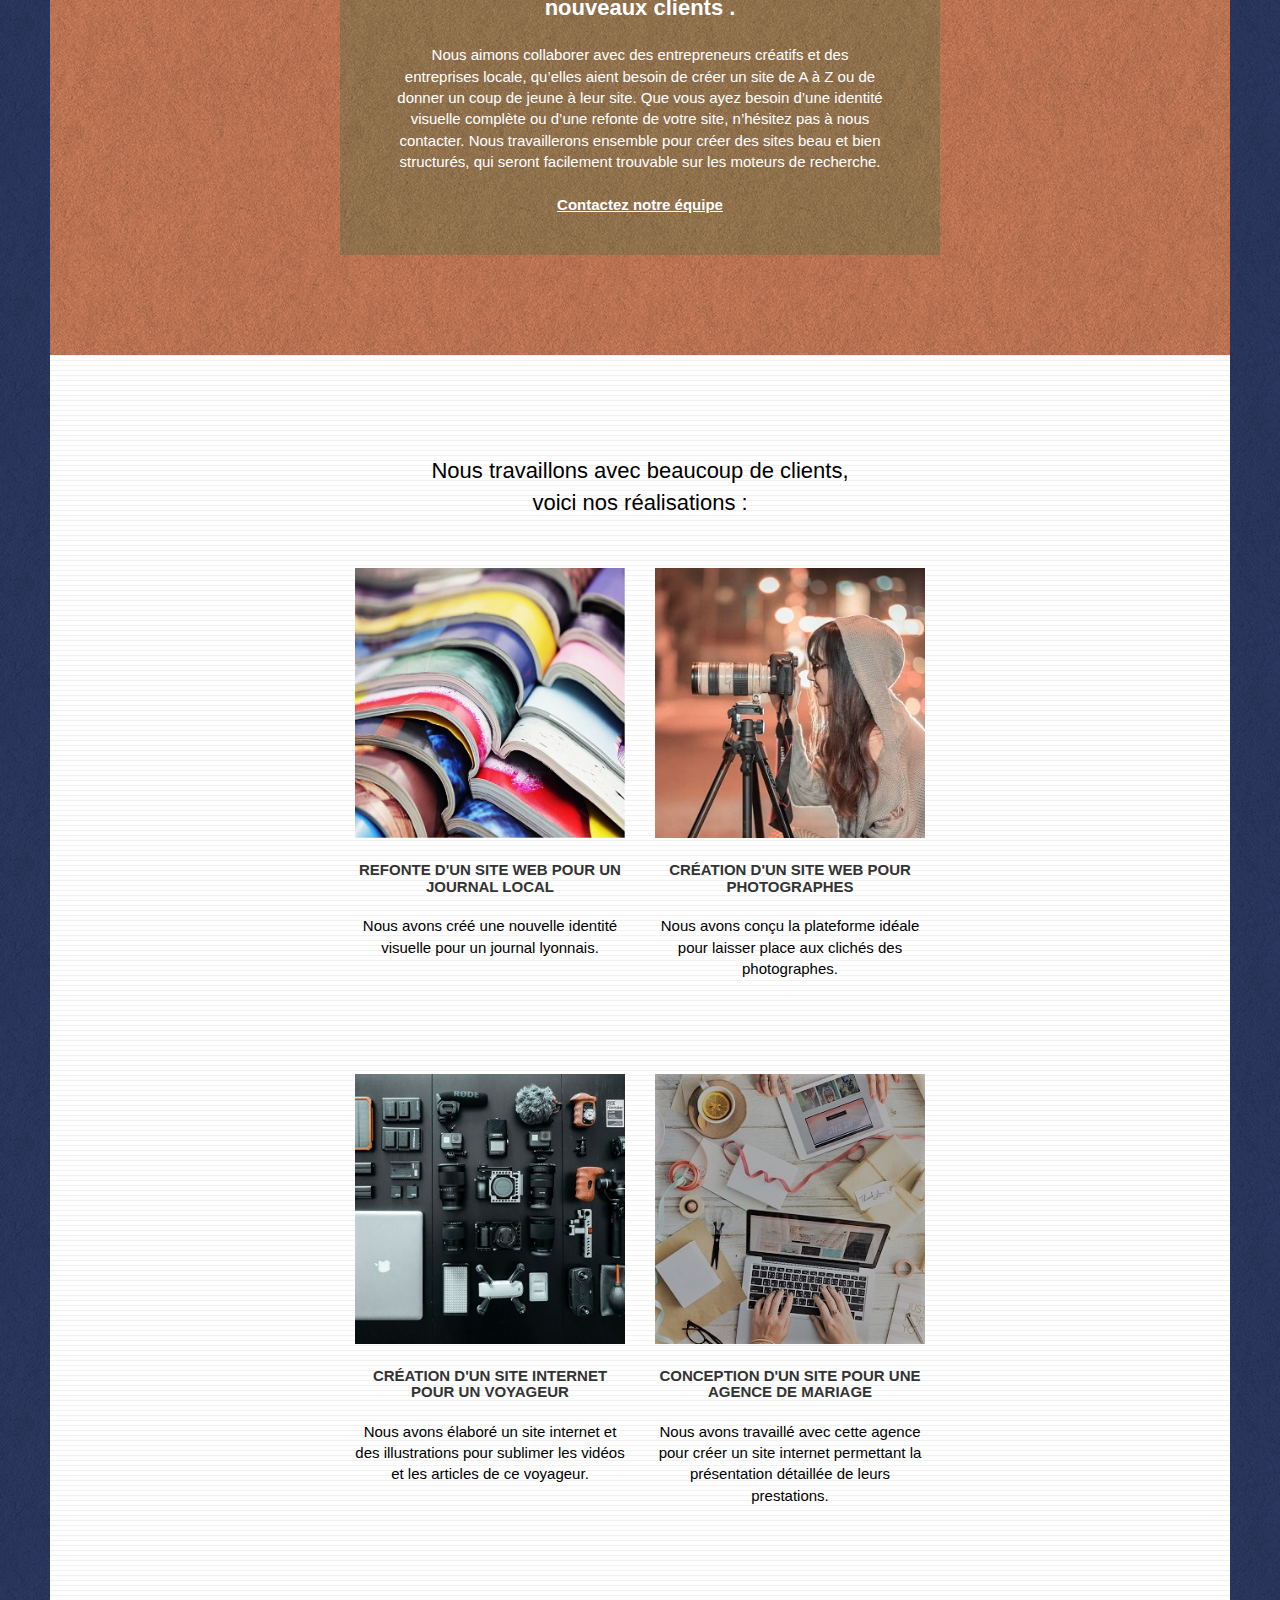
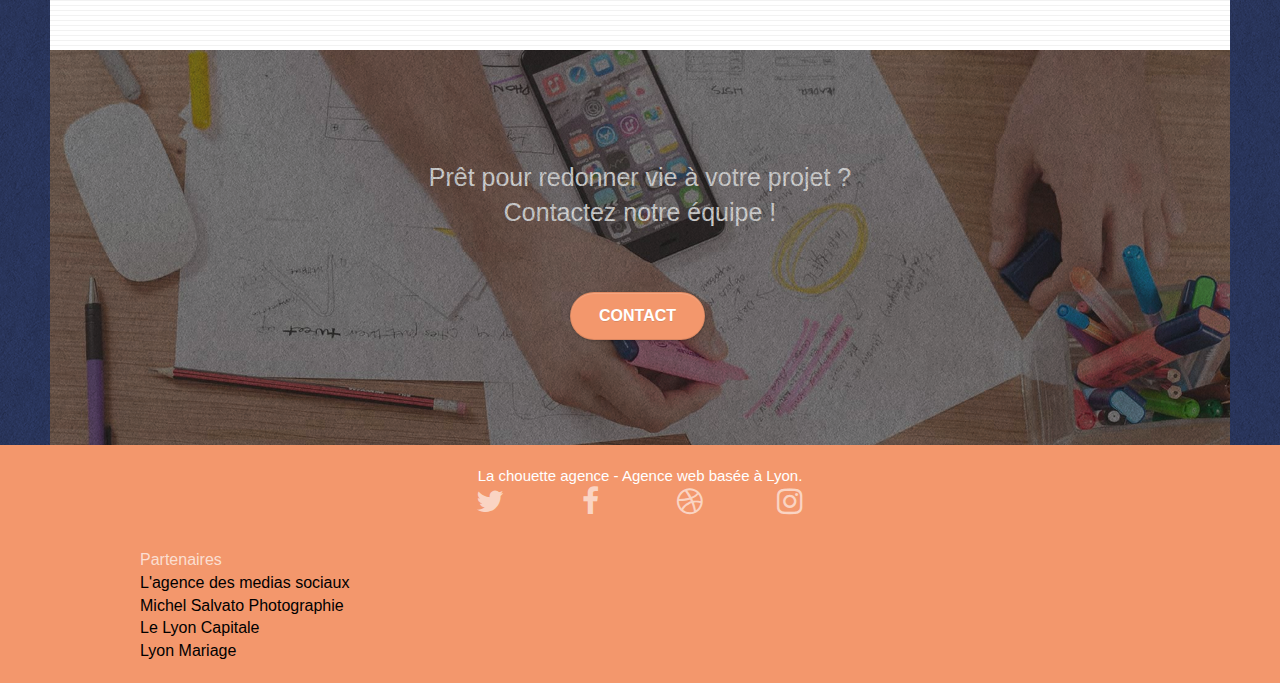
==== commit 0cace450: "suppression de code inutilisé + deboggage" ====
--- a/index.html
+++ b/index.html
@@ -11,20 +11,20 @@
 
 	gtag('config', 'G-WNBT19TQKZ');
 	</script>
-    <meta name="viewport" content="width=device-width, initial-scale=1.0, viewport-fit=cover">
-    <link rel="shortcut icon" type="image/png" href="favicon.jpg">
+	<meta name="viewport" content="width=device-width, initial-scale=1">
+	<link rel="shortcut icon" type="image/png" href="favicon.jpg">
 	<meta name="google-site-verification" content="b9CMUNxeFRxuSNI5i_ohvhYBnZy-v_WdqQjUmBNuw9E" /> <!-- balise de verification de propriete google search console -->
     
-	<link rel="stylesheet" type="text/css" href="./css/bootstrap.css">
-	<link rel="stylesheet" type="text/css" href="style.css">
-	<link rel="stylesheet" type="text/css" href="./css/font-awesome.css">
-	<link rel="stylesheet" type="text/css" href="./css/et-line.css">
+	<link rel="stylesheet" media="all" type="text/css" href="./css/bootstrap.css">
+	<link rel="stylesheet" media="all" type="text/css" href="./style.css">
+	<link rel="stylesheet" media="all" type="text/css" href="./css/et-line.css">
+	<link rel="stylesheet" media="all" type="text/css" href="./css/font-awesome.css">
     
 	<script src="./js/jquery-2.1.0.js"></script>
 	<script src="./js/bootstrap.js"></script>
 	<script src="./js/blocs.js"></script>
 	<script src="./js/jquery.touchSwipe.js" defer></script>
-	<script src="./js/gmaps.js"></script>
+	<!-- <script src="./js/gmaps.js"></script> -->
 
     <title>La chouette agence - Entreprise de web design à Lyon</title>
 	<meta name="description" content="Agence de web design basée à Lyon | Prestation complète de création de site internet : Design sur mesure, Stratégie commerciale et marketing, Illustrations, visuels, photographies...">
@@ -79,7 +79,7 @@
 				</div>
 			</div>
 		</section>
-		<section class="bloc bgc-white l-bloc" id="bloc-2-services">
+		<div class="bloc bgc-white l-bloc" id="bloc-2-services">
 			<div class="container bloc-md">
 				<div class="row">
 					<aside class="col-sm-12 text-center">
@@ -121,20 +121,18 @@
 						</p>
 					</article>
 				</div>
-				<article class="row voffset-lg voffset">
-					<div class="col-xs-12 col-md-8 col-md-offset-2 text-center">
-						<q>
-							La Chouette Agence est une <strong>excellente agence web</strong> ! Les <br>
-							web designers ont réussi à capturer l'essence de notre <br>
-							entreprise et à l'intégrer à notre site. Cela nous a aidé à <br>
-							<strong>doubler nos ventes en ligne à Lyon</strong>.
-						</q>
-						<p>Maxime Guilbard, PDG de À vos fourchettes</p>
-					</div>
-				</article>
-			</div>
-		</section>
-		<section class="bloc tc-white bgc-atomic-tangerine bg-presentation d-bloc bloc-bg-texture texture-paper b-parallax" id="bloc-3-what-i-do">
+				<div class="row voffset-lg voffset">
+					<div class="col-xs-12 col-md-8 col-md-offset-2 col-sm-12 text-center">
+						<blockquote class="text-center">
+							<p>La Chouette Agence est une <strong>excellente agence web</strong> ! Les	web designers ont réussi à capturer l'essence de notre entreprise et à l'intégrer à notre site. Cela nous a aidé à <strong>doubler nos ventes en ligne à Lyon</strong>.
+							</p>
+							<cite>Maxime Guilbard, PDG de À vos fourchettes</cite>
+						</blockquote>
+					</div>
+				</div>
+			</div>
+		</div>
+		<div class="bloc tc-white bgc-atomic-tangerine bg-presentation d-bloc bloc-bg-texture texture-paper b-parallax" id="bloc-3-what-i-do">
 			<div class="container bloc-lg">
 				<article class="row tight-width-whitespace black-background">
 					<div class="col-sm-12">
@@ -147,8 +145,8 @@
 					</div>
 				</article>
 			</div>
-		</section>
-		<section class="bloc bgc-white bg-lines-h2-bg bg-repeat l-bloc" id="bloc-4-portfolio">
+		</div>
+		<div class="bloc bgc-white bg-lines-h2-bg bg-repeat l-bloc" id="bloc-4-portfolio">
 			<div class="container bloc-lg">
 				<div class="row">
 					<aside class="col-sm-12 text-center">
@@ -196,8 +194,8 @@
 					</article>
 				</div>
 			</div>
-		</section>
-		<section class="bloc bgc-dark-slate-blue bg-banniere d-bloc bloc-bg-texture texture-paper" id="bloc-5-cta">
+		</div>
+		<div class="bloc bgc-dark-slate-blue bg-banniere d-bloc bloc-bg-texture texture-paper" id="bloc-5-cta">
 			<div class="container bloc-lg">
 				<article class="row">
 					<h2 class="mg-md text-center tc-white contact_title">
@@ -208,7 +206,7 @@
 					</div>
 				</article>
 			</div>
-		</section>
+		</div>
 	</main>
 
 	<footer class="bloc bgc-atomic-tangerine d-bloc" id="bloc-8">
@@ -221,25 +219,64 @@
 					<nav class="row row-no-gutters social">
 						<div class="col-sm-3">
 							<div class="text-center">
-								<a class="social" href="index.html"><span class="fa fa-twitter icon-md"></span></a>
-							</div>
-						</div>
-						<div class="col-sm-3">
-							<div class="text-center">
-								<a class="social" href="index.html"><span class="fa fa-facebook icon-md"></span></a>
-							</div>
-						</div>
-						<div class="col-sm-3">
-							<div class="text-center">
-								<a class="social" href="index.html"><span class="fa fa-dribbble icon-md"></span></a>
-							</div>
-						</div>
-						<div class="col-sm-3">
-							<div class="text-center">
-								<a class="social" href="index.html"><span class="fa fa-instagram icon-md"></span></a>
+								<a class="social" href="http://twitter.com"><span class="fa fa-twitter icon-md"></span></a>
+							</div>
+						</div>
+						<div class="col-sm-3">
+							<div class="text-center">
+								<a class="social" href="http://facebook.com"><span class="fa fa-facebook icon-md"></span></a>
+							</div>
+						</div>
+						<div class="col-sm-3">
+							<div class="text-center">
+								<a class="social" href="http://dribbble.com"><span class="fa fa-dribbble icon-md"></span></a>
+							</div>
+						</div>
+						<div class="col-sm-3">
+							<div class="text-center">
+								<a class="social" href="http://instagram.com"><span class="fa fa-instagram icon-md"></span></a>
 							</div>
 						</div>
 					</nav>
+					<div class="row">
+						<div class="col-sm-4">
+							Partenaires
+								<ul>
+									<li><a href="https://www.agencedesmediassociaux.com/nos-metiers/">L'agence des medias sociaux</a></li>
+									<li><a href="https://www.michaelsalvato.be/">Michel Salvato Photographie</a></li>
+									<li><a href="https://www.lyoncapitale.fr/">Le Lyon Capitale</a></li>
+									<li><a href="https://www.lyon-mariage.com/">Lyon Mariage</a></li>
+								</ul>		
+						</div>
+						<!-- <div class="col-sm-4">
+							Annuaires liste 1
+							<ul>
+								<li><a href="annuaireagence.com">annuaireagence.com</a></li>
+								<li><a href="annuaireseo.com">annuaireseo.com</a></li>
+								<li><a href="annuairemarketing.com">annuairemarketing.com</a></li>
+								<li><a href="123seoture.com">123seo.com</a></li>
+								<li><a href="123site.com">123site.com</a></li>
+								<li><a href="annuairewordpress.com">annuairewordpress.com</a></li>
+								<li><a href="listeagence.com">listeagence.com</a></li>
+								<li><a href="meilleuresagencesparis.com">meilleuresagencesparis.com</a></li>
+								<li><a href="listeseo.com">listeseo.com</a></li>
+							</ul>
+						</div>
+						<div class="col-sm-4">
+							Annuaires liste 2
+							<ul>
+								<li><a href="betterseo.com">betterseo.com</a></li>
+								<li><a href="ameliorerseo.com">ameliorerseo.com</a></li>
+								<li><a href="seojuicelien.com">seojuicelien.com</a></li>
+								<li><a href="meilleursliens.com">meilleursliens.com</a></li>
+								<li><a href="liensagogo.com">liensagogo.com</a></li>
+								<li><a href="backlink.com">backlink.com</a></li>
+								<li><a href="linkjuiceannuaire.com">linkjuiceannuaire.com</a></li>
+								<li><a href="remontersurgoogle.com">remontersurgoogle.com</a></li>
+								<li><a href="vraiseofiable.com">vraiseofiable.com</a></li>
+							</ul>
+						</div> -->
+					</div>
 				</div>
 			</div>
 		</div>
--- a/style.css
+++ b/style.css
@@ -48,6 +48,7 @@
 
 .bloc-lg {
     padding: 100px 50px;
+    margin: auto;
 }
 
 .bloc-md {
@@ -487,6 +488,7 @@
 
 .sm-shadow {
     text-shadow: 0 1px 2px rgba(0, 0, 0, .3);
+    width: 60px;
 }
 
 .panel-sq,
@@ -653,13 +655,13 @@
 a {
     font-family: "helvetica";
     font-weight: 400;
-    color: #575757!important;
+    color: #000000!important;
 }
 
 .description_title, .contact_title {
     font-weight: 500;
     text-transform: none;
-    color: #575757!important;
+    color: #000000!important;
     font-size: 2.5rem;
     margin-bottom: 40px;
 }
@@ -674,7 +676,7 @@
 
 q {
     font-size: 2rem;
-    color: #575757!important;
+    color: #000000!important;
     font-style: italic;
     font-weight: 300;
 }
@@ -757,6 +759,8 @@
     color: #333333!important;
 }
 
+blockquote p {font-size: 22px;font-style: italic;}
+cite {font-size: 15px;font-style: normal;color: #000000;}
 .icons {
     margin-bottom: 14px;
     margin-top: 24px;
@@ -770,9 +774,13 @@
     margin-bottom: 24px;
 }
 
-.portfolio-row {
+.col-sm-6 {
     margin-bottom: 44px;
     margin-top: 50px;
+}
+
+.col-sm-4 {
+    margin-top: 30px;
 }
 
 .avatar {
@@ -800,11 +808,10 @@
 .bgc-atomic-tangerine {
     background-color: #F3976C;
 }
-
+li {color: white;}
 .tc-white {
-    color: #F3976C!important;
-}
-
+    color: white!important;
+}
 .btn-atomic-tangerine {
     background: #F3976C;
     color: #FFFFFF!important;
@@ -824,7 +831,7 @@
 }
 
 .ltc-atomic-tangerine {
-    color: #F3976C!important;
+    color: #fccf6f!important;
 }
 
 .ltc-atomic-tangerine:hover {
@@ -849,7 +856,7 @@
 }
 
 .bg-presentation {
-    background-image: url("img/image-de-presentation.bmp");
+    background-image: url("img/image-de-presentation.jpg");
 }
 
 @media (max-width: 1024px) {
@@ -875,13 +882,13 @@
     }
 }
 
-@media only screen and (min-device-width: 768px) and (max-device-width: 1024px) and (orientation: landscape) {
+@media only screen and (min-width: 768px) and (max-width: 1024px) and (orientation: landscape) {
     .b-parallax {
         background-attachment: scroll;
     }
 }
 
-@media only screen and (min-device-width: 1024px) and (max-device-width: 1366px) and (-webkit-min-device-pixel-ratio: 1.5) {
+@media only screen and (min-width: 1024px) and (max-width: 1366px) and (-webkit-min-device-pixel-ratio: 1.5) {
     .b-parallax {
         background-attachment: scroll;
     }
@@ -899,10 +906,6 @@
         overflow-x: hidden;
         position: relative;
     }
-    .bloc {
-        padding-left: constant(safe-area-inset-left);
-        padding-right: constant(safe-area-inset-right);
-    }
     .bloc-group,
     .bloc-group .bloc {
         display: block;
@@ -911,16 +914,17 @@
     .bloc-fill-screen .fill-bloc-top-edge,
     .bloc-fill-screen .fill-bloc-bottom-edge {
         padding: 0 20px;
-        padding-left: constant(safe-area-inset-left);
-        padding-right: constant(safe-area-inset-right);
-    }
-}
-
+    }
+}
+.img-responsive{width: 100%;}
 @media (max-width: 767px) {
     .page-container {
         overflow-x: hidden;
         position: relative;
     }
+    .description_title {margin: 0px 50px;}
+    blockquote {margin: 20px 50px 0px 50px;text-align: center;}
+    .text-center {padding: 0px;}
     h1,
     h2,
     h3,
--- a/css/et-line.css
+++ b/css/et-line.css
@@ -1 +1 @@
-@font-face{font-family:et-line;src:url(../fonts/et-line.eot);src:url(../fonts/et-line.eot?#iefix) format('embedded-opentype'),url(../fonts/et-line.woff) format('woff'),url(../fonts/et-line.ttf) format('truetype'),url(../fonts/et-line.svg#et-line) format('svg');font-weight:400;font-style:normal}.et-icon-adjustments,.et-icon-alarmclock,.et-icon-anchor,.et-icon-aperture,.et-icon-attachment,.et-icon-bargraph,.et-icon-basket,.et-icon-beaker,.et-icon-bike,.et-icon-book-open,.et-icon-briefcase,.et-icon-browser,.et-icon-calendar,.et-icon-camera,.et-icon-caution,.et-icon-chat,.et-icon-circle-compass,.et-icon-clipboard,.et-icon-clock,.et-icon-cloud,.et-icon-compass,.et-icon-desktop,.et-icon-dial,.et-icon-document,.et-icon-documents,.et-icon-download,.et-icon-dribbble,.et-icon-edit,.et-icon-envelope,.et-icon-expand,.et-icon-facebook,.et-icon-flag,.et-icon-focus,.et-icon-gears,.et-icon-genius,.et-icon-gift,.et-icon-global,.et-icon-globe,.et-icon-googleplus,.et-icon-grid,.et-icon-happy,.et-icon-hazardous,.et-icon-heart,.et-icon-hotairballoon,.et-icon-hourglass,.et-icon-key,.et-icon-laptop,.et-icon-layers,.et-icon-lifesaver,.et-icon-lightbulb,.et-icon-linegraph,.et-icon-linkedin,.et-icon-lock,.et-icon-magnifying-glass,.et-icon-map,.et-icon-map-pin,.et-icon-megaphone,.et-icon-mic,.et-icon-mobile,.et-icon-newspaper,.et-icon-notebook,.et-icon-paintbrush,.et-icon-paperclip,.et-icon-pencil,.et-icon-phone,.et-icon-picture,.et-icon-pictures,.et-icon-piechart,.et-icon-presentation,.et-icon-pricetags,.et-icon-printer,.et-icon-profile-female,.et-icon-profile-male,.et-icon-puzzle,.et-icon-quote,.et-icon-recycle,.et-icon-refresh,.et-icon-ribbon,.et-icon-rss,.et-icon-sad,.et-icon-scissors,.et-icon-scope,.et-icon-search,.et-icon-shield,.et-icon-speedometer,.et-icon-strategy,.et-icon-streetsign,.et-icon-tablet,.et-icon-target,.et-icon-telescope,.et-icon-toolbox,.et-icon-tools,.et-icon-tools-2,.et-icon-trophy,.et-icon-tumblr,.et-icon-twitter,.et-icon-upload,.et-icon-video,.et-icon-wallet,.et-icon-wine{font-family:et-line;font-style:normal;font-weight:400;font-variant:normal;text-transform:none;line-height:1;display:inline-block}.et-icon-mobile:before{content:"\e000"}.et-icon-laptop:before{content:"\e001"}.et-icon-desktop:before{content:"\e002"}.et-icon-tablet:before{content:"\e003"}.et-icon-phone:before{content:"\e004"}.et-icon-document:before{content:"\e005"}.et-icon-documents:before{content:"\e006"}.et-icon-search:before{content:"\e007"}.et-icon-clipboard:before{content:"\e008"}.et-icon-newspaper:before{content:"\e009"}.et-icon-notebook:before{content:"\e00a"}.et-icon-book-open:before{content:"\e00b"}.et-icon-browser:before{content:"\e00c"}.et-icon-calendar:before{content:"\e00d"}.et-icon-presentation:before{content:"\e00e"}.et-icon-picture:before{content:"\e00f"}.et-icon-pictures:before{content:"\e010"}.et-icon-video:before{content:"\e011"}.et-icon-camera:before{content:"\e012"}.et-icon-printer:before{content:"\e013"}.et-icon-toolbox:before{content:"\e014"}.et-icon-briefcase:before{content:"\e015"}.et-icon-wallet:before{content:"\e016"}.et-icon-gift:before{content:"\e017"}.et-icon-bargraph:before{content:"\e018"}.et-icon-grid:before{content:"\e019"}.et-icon-expand:before{content:"\e01a"}.et-icon-focus:before{content:"\e01b"}.et-icon-edit:before{content:"\e01c"}.et-icon-adjustments:before{content:"\e01d"}.et-icon-ribbon:before{content:"\e01e"}.et-icon-hourglass:before{content:"\e01f"}.et-icon-lock:before{content:"\e020"}.et-icon-megaphone:before{content:"\e021"}.et-icon-shield:before{content:"\e022"}.et-icon-trophy:before{content:"\e023"}.et-icon-flag:before{content:"\e024"}.et-icon-map:before{content:"\e025"}.et-icon-puzzle:before{content:"\e026"}.et-icon-basket:before{content:"\e027"}.et-icon-envelope:before{content:"\e028"}.et-icon-streetsign:before{content:"\e029"}.et-icon-telescope:before{content:"\e02a"}.et-icon-gears:before{content:"\e02b"}.et-icon-key:before{content:"\e02c"}.et-icon-paperclip:before{content:"\e02d"}.et-icon-attachment:before{content:"\e02e"}.et-icon-pricetags:before{content:"\e02f"}.et-icon-lightbulb:before{content:"\e030"}.et-icon-layers:before{content:"\e031"}.et-icon-pencil:before{content:"\e032"}.et-icon-tools:before{content:"\e033"}.et-icon-tools-2:before{content:"\e034"}.et-icon-scissors:before{content:"\e035"}.et-icon-paintbrush:before{content:"\e036"}.et-icon-magnifying-glass:before{content:"\e037"}.et-icon-circle-compass:before{content:"\e038"}.et-icon-linegraph:before{content:"\e039"}.et-icon-mic:before{content:"\e03a"}.et-icon-strategy:before{content:"\e03b"}.et-icon-beaker:before{content:"\e03c"}.et-icon-caution:before{content:"\e03d"}.et-icon-recycle:before{content:"\e03e"}.et-icon-anchor:before{content:"\e03f"}.et-icon-profile-male:before{content:"\e040"}.et-icon-profile-female:before{content:"\e041"}.et-icon-bike:before{content:"\e042"}.et-icon-wine:before{content:"\e043"}.et-icon-hotairballoon:before{content:"\e044"}.et-icon-globe:before{content:"\e045"}.et-icon-genius:before{content:"\e046"}.et-icon-map-pin:before{content:"\e047"}.et-icon-dial:before{content:"\e048"}.et-icon-chat:before{content:"\e049"}.et-icon-heart:before{content:"\e04a"}.et-icon-cloud:before{content:"\e04b"}.et-icon-upload:before{content:"\e04c"}.et-icon-download:before{content:"\e04d"}.et-icon-target:before{content:"\e04e"}.et-icon-hazardous:before{content:"\e04f"}.et-icon-piechart:before{content:"\e050"}.et-icon-speedometer:before{content:"\e051"}.et-icon-global:before{content:"\e052"}.et-icon-compass:before{content:"\e053"}.et-icon-lifesaver:before{content:"\e054"}.et-icon-clock:before{content:"\e055"}.et-icon-aperture:before{content:"\e056"}.et-icon-quote:before{content:"\e057"}.et-icon-scope:before{content:"\e058"}.et-icon-alarmclock:before{content:"\e059"}.et-icon-refresh:before{content:"\e05a"}.et-icon-happy:before{content:"\e05b"}.et-icon-sad:before{content:"\e05c"}.et-icon-facebook:before{content:"\e05d"}.et-icon-twitter:before{content:"\e05e"}.et-icon-googleplus:before{content:"\e05f"}.et-icon-rss:before{content:"\e060"}.et-icon-tumblr:before{content:"\e061"}.et-icon-linkedin:before{content:"\e062"}.et-icon-dribbble:before{content:"\e063"}+.et-icon-adjustments,.et-icon-alarmclock,.et-icon-anchor,.et-icon-aperture,.et-icon-attachment,.et-icon-bargraph,.et-icon-basket,.et-icon-beaker,.et-icon-bike,.et-icon-book-open,.et-icon-briefcase,.et-icon-browser,.et-icon-calendar,.et-icon-camera,.et-icon-caution,.et-icon-chat,.et-icon-circle-compass,.et-icon-clipboard,.et-icon-clock,.et-icon-cloud,.et-icon-compass,.et-icon-desktop,.et-icon-dial,.et-icon-document,.et-icon-documents,.et-icon-download,.et-icon-dribbble,.et-icon-edit,.et-icon-envelope,.et-icon-expand,.et-icon-facebook,.et-icon-flag,.et-icon-focus,.et-icon-gears,.et-icon-genius,.et-icon-gift,.et-icon-global,.et-icon-globe,.et-icon-googleplus,.et-icon-grid,.et-icon-happy,.et-icon-hazardous,.et-icon-heart,.et-icon-hotairballoon,.et-icon-hourglass,.et-icon-key,.et-icon-laptop,.et-icon-layers,.et-icon-lifesaver,.et-icon-lightbulb,.et-icon-linegraph,.et-icon-linkedin,.et-icon-lock,.et-icon-magnifying-glass,.et-icon-map,.et-icon-map-pin,.et-icon-megaphone,.et-icon-mic,.et-icon-mobile,.et-icon-newspaper,.et-icon-notebook,.et-icon-paintbrush,.et-icon-paperclip,.et-icon-pencil,.et-icon-phone,.et-icon-picture,.et-icon-pictures,.et-icon-piechart,.et-icon-presentation,.et-icon-pricetags,.et-icon-printer,.et-icon-profile-female,.et-icon-profile-male,.et-icon-puzzle,.et-icon-quote,.et-icon-recycle,.et-icon-refresh,.et-icon-ribbon,.et-icon-rss,.et-icon-sad,.et-icon-scissors,.et-icon-scope,.et-icon-search,.et-icon-shield,.et-icon-speedometer,.et-icon-strategy,.et-icon-streetsign,.et-icon-tablet,.et-icon-target,.et-icon-telescope,.et-icon-toolbox,.et-icon-tools,.et-icon-tools-2,.et-icon-trophy,.et-icon-tumblr,.et-icon-twitter,.et-icon-upload,.et-icon-video,.et-icon-wallet,.et-icon-wine{font-family:et-line;font-style:normal;font-weight:400;font-variant:normal;text-transform:none;line-height:1;-webkit-font-smoothing:antialiased;-moz-osx-font-smoothing:grayscale;display:inline-block}.et-icon-browser:before{content:"\e00c"}.et-icon-presentation:before{content:"\e00e"}.et-icon-edit:before{content:"\e01c"}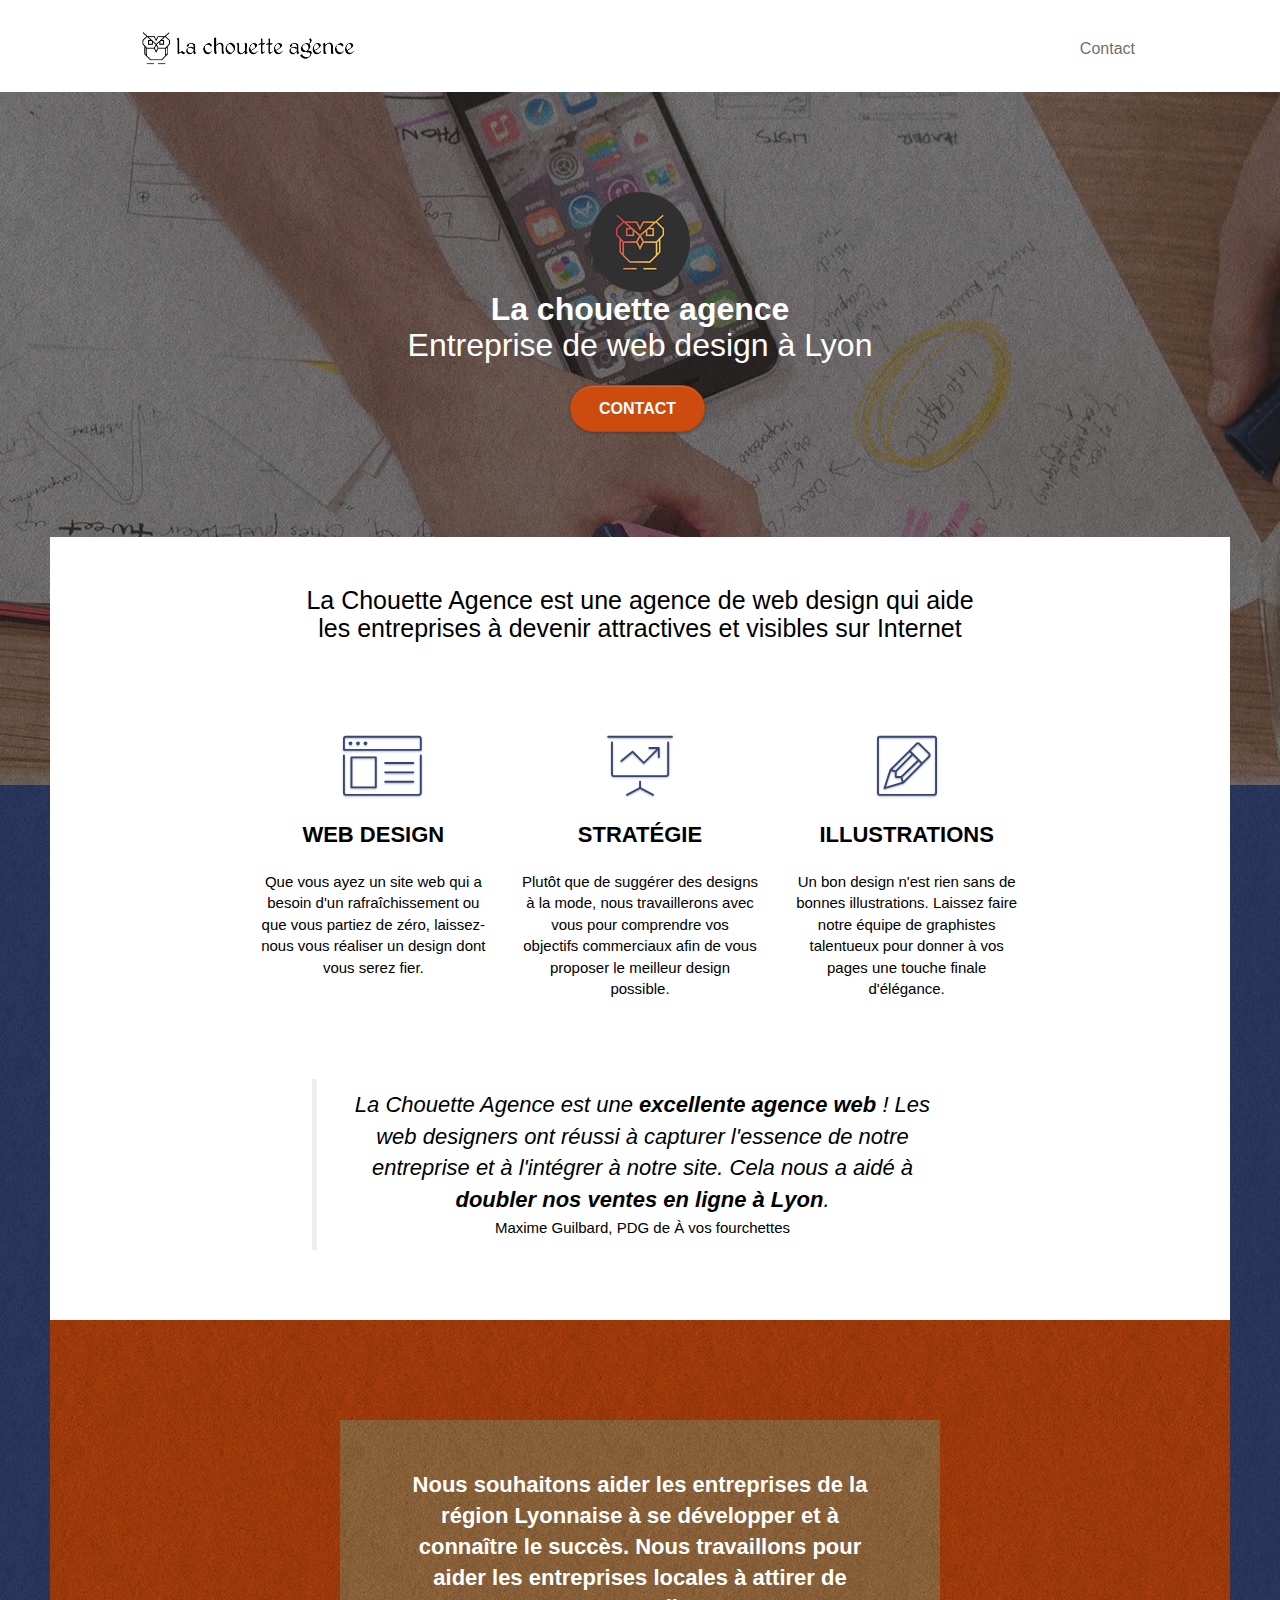
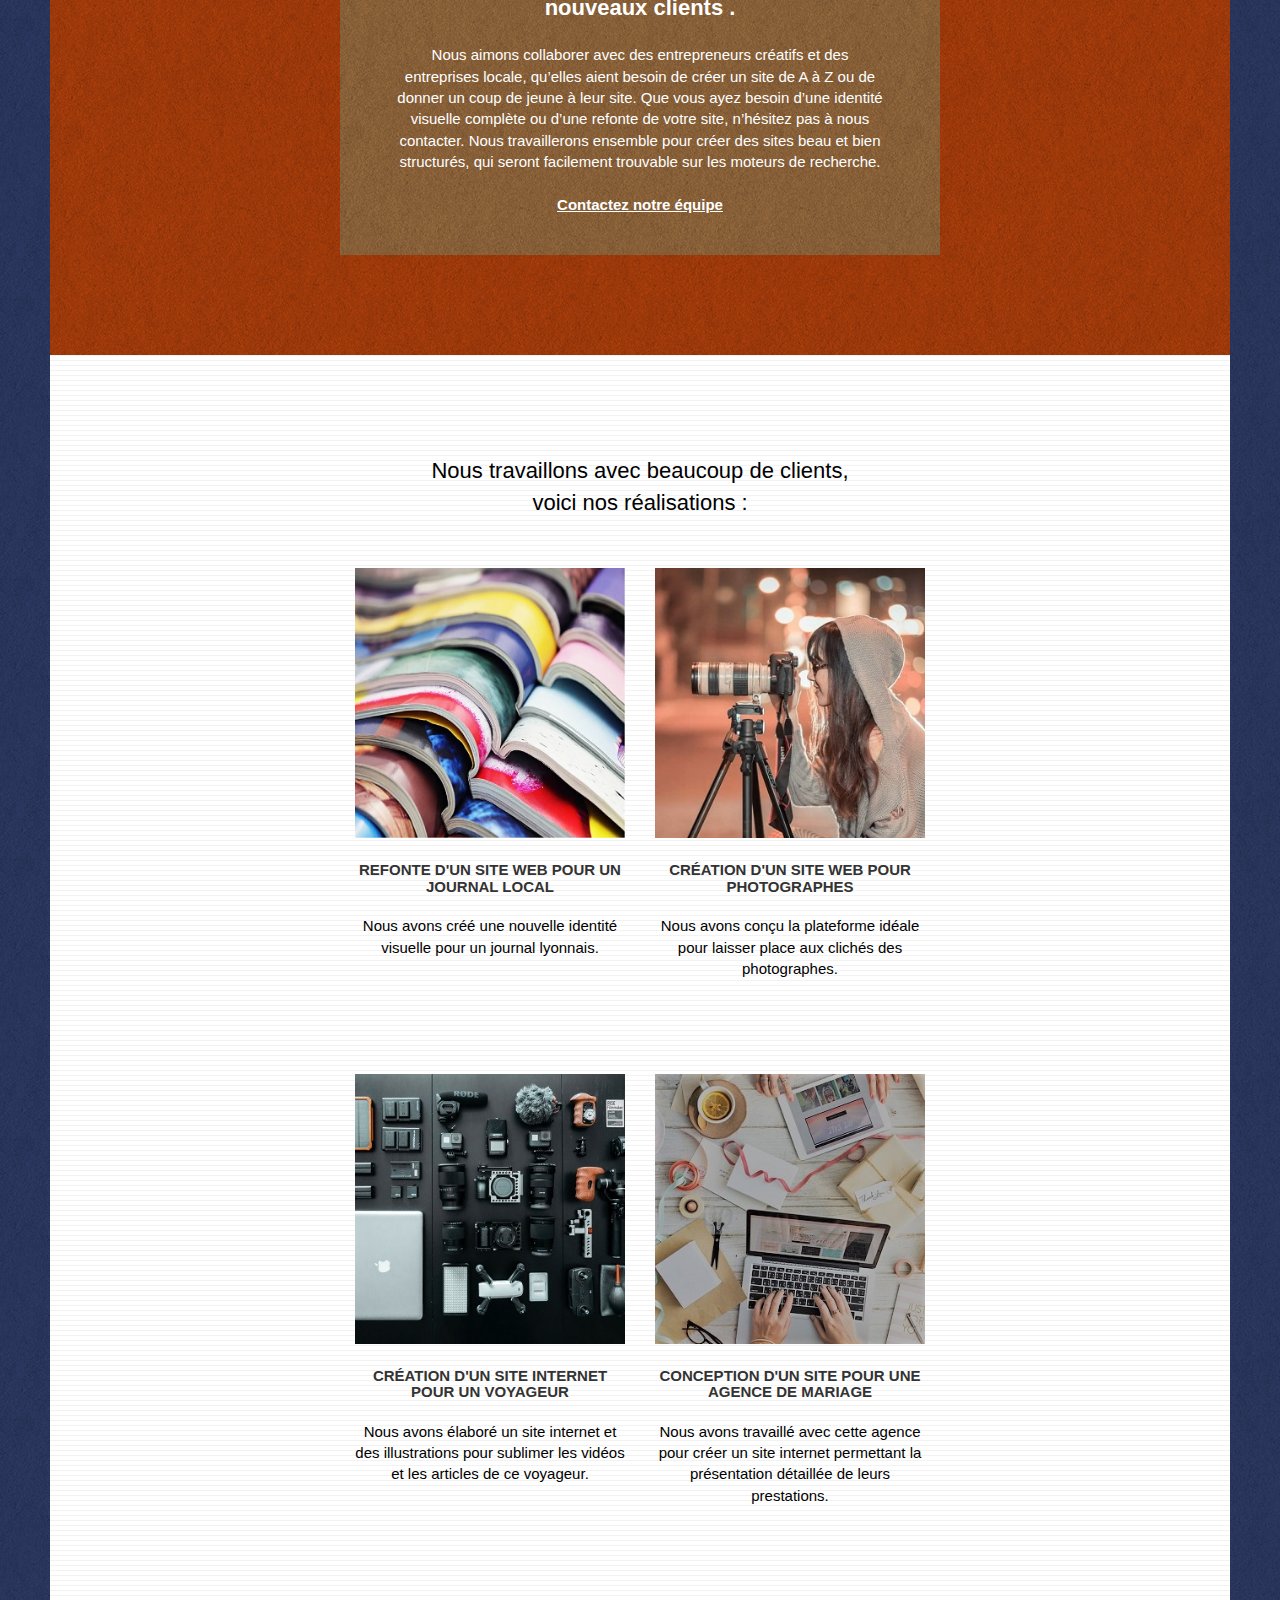
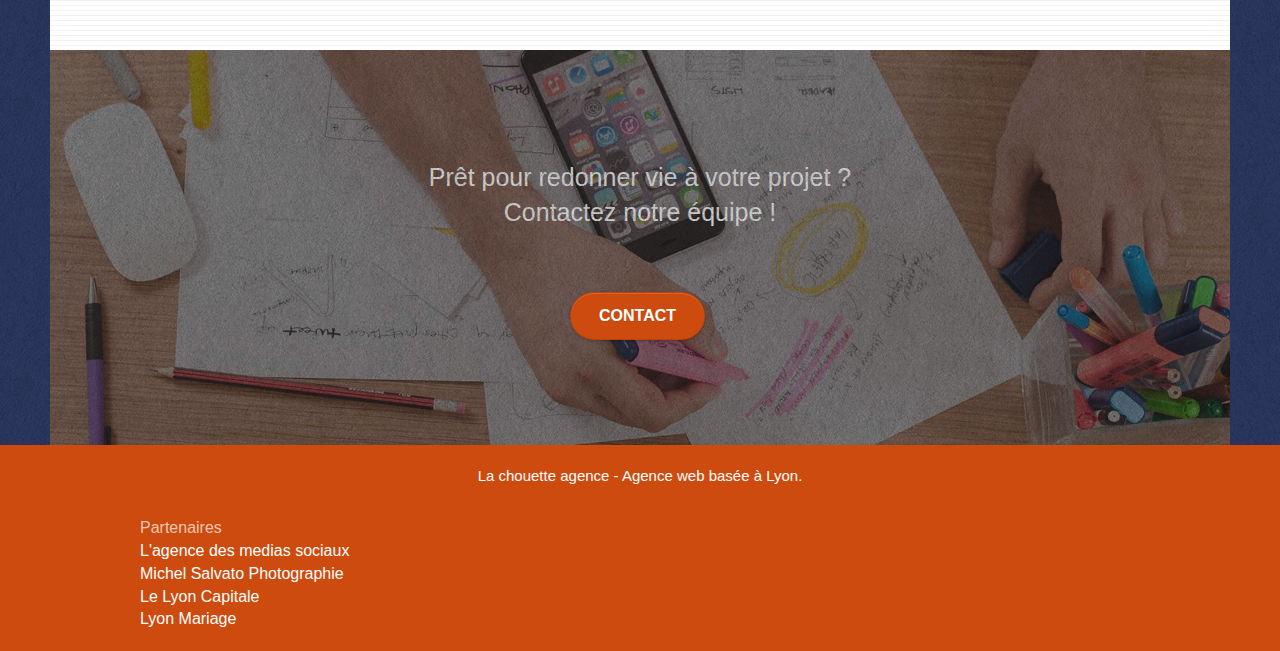
==== commit ac93dd4f: "contraste des couleurs conforme aux exigences du niveau AA du WCAG 2.1" ====
--- a/index.html
+++ b/index.html
@@ -15,26 +15,26 @@
 	<link rel="shortcut icon" type="image/png" href="favicon.jpg">
 	<meta name="google-site-verification" content="b9CMUNxeFRxuSNI5i_ohvhYBnZy-v_WdqQjUmBNuw9E" /> <!-- balise de verification de propriete google search console -->
     
+	<script src="./js/jquery-2.1.0.js" async></script>
+	<script src="./js/bootstrap.js" async></script>
+	<script src="./js/blocs.js" async></script>
+	<script src="./js/jquery.touchSwipe.js" async></script>
+	<!-- <script src="./js/gmaps.js"></script> -->
+	
 	<link rel="stylesheet" media="all" type="text/css" href="./css/bootstrap.css">
 	<link rel="stylesheet" media="all" type="text/css" href="./style.css">
 	<link rel="stylesheet" media="all" type="text/css" href="./css/et-line.css">
-	<link rel="stylesheet" media="all" type="text/css" href="./css/font-awesome.css">
-    
-	<script src="./js/jquery-2.1.0.js"></script>
-	<script src="./js/bootstrap.js"></script>
-	<script src="./js/blocs.js"></script>
-	<script src="./js/jquery.touchSwipe.js" defer></script>
-	<!-- <script src="./js/gmaps.js"></script> -->
-
+	<link rel="preload" as="style" media="all" type="text/css" href="./css/font-awesome.css">
+	
     <title>La chouette agence - Entreprise de web design à Lyon</title>
 	<meta name="description" content="Agence de web design basée à Lyon | Prestation complète de création de site internet : Design sur mesure, Stratégie commerciale et marketing, Illustrations, visuels, photographies...">
-
+	
 	<meta property="og:title" content="La Chouette Agence">
 	<meta property="og:locale" content="fr_FR">
 	<meta property="og:description" content="Agence de web design basée à Lyon | Prestation complète de création de site internet : Design sur mesure, Stratégie commerciale et marketing, Illustrations, visuels, photographies...">
 	<meta property="og:image" content="img/4.jpg">
 	<meta property="og:url" content="https://tismaggle.github.io/KarpouzopoulosMatis_4_04042021/">
-
+	
 	<meta name="twitter:title" content="La Chouette Agence">
 	<meta name="twitter:description" content="Agence de web design basée à Lyon | Prestation complète de création de site internet : Design sur mesure, Stratégie commerciale et marketing, Illustrations, visuels, photographies...">
 	<meta name="twitter:image" content="img/4.jpg">
@@ -208,7 +208,7 @@
 			</div>
 		</div>
 	</main>
-
+	
 	<footer class="bloc bgc-atomic-tangerine d-bloc" id="bloc-8">
 		<div class="container bloc-sm">
 			<div class="row">
@@ -241,41 +241,13 @@
 					<div class="row">
 						<div class="col-sm-4">
 							Partenaires
-								<ul>
-									<li><a href="https://www.agencedesmediassociaux.com/nos-metiers/">L'agence des medias sociaux</a></li>
-									<li><a href="https://www.michaelsalvato.be/">Michel Salvato Photographie</a></li>
-									<li><a href="https://www.lyoncapitale.fr/">Le Lyon Capitale</a></li>
-									<li><a href="https://www.lyon-mariage.com/">Lyon Mariage</a></li>
-								</ul>		
-						</div>
-						<!-- <div class="col-sm-4">
-							Annuaires liste 1
 							<ul>
-								<li><a href="annuaireagence.com">annuaireagence.com</a></li>
-								<li><a href="annuaireseo.com">annuaireseo.com</a></li>
-								<li><a href="annuairemarketing.com">annuairemarketing.com</a></li>
-								<li><a href="123seoture.com">123seo.com</a></li>
-								<li><a href="123site.com">123site.com</a></li>
-								<li><a href="annuairewordpress.com">annuairewordpress.com</a></li>
-								<li><a href="listeagence.com">listeagence.com</a></li>
-								<li><a href="meilleuresagencesparis.com">meilleuresagencesparis.com</a></li>
-								<li><a href="listeseo.com">listeseo.com</a></li>
-							</ul>
-						</div>
-						<div class="col-sm-4">
-							Annuaires liste 2
-							<ul>
-								<li><a href="betterseo.com">betterseo.com</a></li>
-								<li><a href="ameliorerseo.com">ameliorerseo.com</a></li>
-								<li><a href="seojuicelien.com">seojuicelien.com</a></li>
-								<li><a href="meilleursliens.com">meilleursliens.com</a></li>
-								<li><a href="liensagogo.com">liensagogo.com</a></li>
-								<li><a href="backlink.com">backlink.com</a></li>
-								<li><a href="linkjuiceannuaire.com">linkjuiceannuaire.com</a></li>
-								<li><a href="remontersurgoogle.com">remontersurgoogle.com</a></li>
-								<li><a href="vraiseofiable.com">vraiseofiable.com</a></li>
-							</ul>
-						</div> -->
+								<li><a href="https://www.agencedesmediassociaux.com/nos-metiers/" class="partners">L'agence des medias sociaux</a></li>
+								<li><a href="https://www.michaelsalvato.be/" class="partners">Michel Salvato Photographie</a></li>
+								<li><a href="https://www.lyoncapitale.fr/" class="partners">Le Lyon Capitale</a></li>
+								<li><a href="https://www.lyon-mariage.com/" class="partners">Lyon Mariage</a></li>
+							</ul>		
+						</div>
 					</div>
 				</div>
 			</div>
--- a/style.css
+++ b/style.css
@@ -655,9 +655,12 @@
 a {
     font-family: "helvetica";
     font-weight: 400;
-    color: #000000!important;
-}
-
+    color: #000000;
+}
+
+.partners{
+    color: #fff;}
+.partners:hover{text-decoration: underline;}
 .description_title, .contact_title {
     font-weight: 500;
     text-transform: none;
@@ -806,19 +809,20 @@
 }
 
 .bgc-atomic-tangerine {
-    background-color: #F3976C;
-}
+    background-color: #CD4B0E;
+}
+.bgc-atomic-tangerine:hover {text-decoration: underline;}
 li {color: white;}
 .tc-white {
     color: white!important;
 }
 .btn-atomic-tangerine {
-    background: #F3976C;
+    background: #CD4B0E;
     color: #FFFFFF!important;
 }
 
 .btn-atomic-tangerine:hover {
-    background: #c27956!important;
+    background: #CD4B0E!important;
     color: #FFFFFF!important;
 }
 
--- a/css/et-line.css
+++ b/css/et-line.css
@@ -1 +1 @@
-.et-icon-adjustments,.et-icon-alarmclock,.et-icon-anchor,.et-icon-aperture,.et-icon-attachment,.et-icon-bargraph,.et-icon-basket,.et-icon-beaker,.et-icon-bike,.et-icon-book-open,.et-icon-briefcase,.et-icon-browser,.et-icon-calendar,.et-icon-camera,.et-icon-caution,.et-icon-chat,.et-icon-circle-compass,.et-icon-clipboard,.et-icon-clock,.et-icon-cloud,.et-icon-compass,.et-icon-desktop,.et-icon-dial,.et-icon-document,.et-icon-documents,.et-icon-download,.et-icon-dribbble,.et-icon-edit,.et-icon-envelope,.et-icon-expand,.et-icon-facebook,.et-icon-flag,.et-icon-focus,.et-icon-gears,.et-icon-genius,.et-icon-gift,.et-icon-global,.et-icon-globe,.et-icon-googleplus,.et-icon-grid,.et-icon-happy,.et-icon-hazardous,.et-icon-heart,.et-icon-hotairballoon,.et-icon-hourglass,.et-icon-key,.et-icon-laptop,.et-icon-layers,.et-icon-lifesaver,.et-icon-lightbulb,.et-icon-linegraph,.et-icon-linkedin,.et-icon-lock,.et-icon-magnifying-glass,.et-icon-map,.et-icon-map-pin,.et-icon-megaphone,.et-icon-mic,.et-icon-mobile,.et-icon-newspaper,.et-icon-notebook,.et-icon-paintbrush,.et-icon-paperclip,.et-icon-pencil,.et-icon-phone,.et-icon-picture,.et-icon-pictures,.et-icon-piechart,.et-icon-presentation,.et-icon-pricetags,.et-icon-printer,.et-icon-profile-female,.et-icon-profile-male,.et-icon-puzzle,.et-icon-quote,.et-icon-recycle,.et-icon-refresh,.et-icon-ribbon,.et-icon-rss,.et-icon-sad,.et-icon-scissors,.et-icon-scope,.et-icon-search,.et-icon-shield,.et-icon-speedometer,.et-icon-strategy,.et-icon-streetsign,.et-icon-tablet,.et-icon-target,.et-icon-telescope,.et-icon-toolbox,.et-icon-tools,.et-icon-tools-2,.et-icon-trophy,.et-icon-tumblr,.et-icon-twitter,.et-icon-upload,.et-icon-video,.et-icon-wallet,.et-icon-wine{font-family:et-line;font-style:normal;font-weight:400;font-variant:normal;text-transform:none;line-height:1;-webkit-font-smoothing:antialiased;-moz-osx-font-smoothing:grayscale;display:inline-block}.et-icon-browser:before{content:"\e00c"}.et-icon-presentation:before{content:"\e00e"}.et-icon-edit:before{content:"\e01c"}+@font-face{font-family:et-line;src:url(../fonts/et-line.eot);src:url(../fonts/et-line.eot?#iefix) format('embedded-opentype'), url(../fonts/et-line.woff) format('woff'), url(../fonts/et-line.ttf) format('truetype'), url(../fonts/et-line.svg#et-line) format('svg');font-weight:400;font-style:normal}.et-icon-adjustments,.et-icon-alarmclock,.et-icon-anchor,.et-icon-aperture,.et-icon-attachment,.et-icon-bargraph,.et-icon-basket,.et-icon-beaker,.et-icon-bike,.et-icon-book-open,.et-icon-briefcase,.et-icon-browser,.et-icon-calendar,.et-icon-camera,.et-icon-caution,.et-icon-chat,.et-icon-circle-compass,.et-icon-clipboard,.et-icon-clock,.et-icon-cloud,.et-icon-compass,.et-icon-desktop,.et-icon-dial,.et-icon-document,.et-icon-documents,.et-icon-download,.et-icon-dribbble,.et-icon-edit,.et-icon-envelope,.et-icon-expand,.et-icon-facebook,.et-icon-flag,.et-icon-focus,.et-icon-gears,.et-icon-genius,.et-icon-gift,.et-icon-global,.et-icon-globe,.et-icon-googleplus,.et-icon-grid,.et-icon-happy,.et-icon-hazardous,.et-icon-heart,.et-icon-hotairballoon,.et-icon-hourglass,.et-icon-key,.et-icon-laptop,.et-icon-layers,.et-icon-lifesaver,.et-icon-lightbulb,.et-icon-linegraph,.et-icon-linkedin,.et-icon-lock,.et-icon-magnifying-glass,.et-icon-map,.et-icon-map-pin,.et-icon-megaphone,.et-icon-mic,.et-icon-mobile,.et-icon-newspaper,.et-icon-notebook,.et-icon-paintbrush,.et-icon-paperclip,.et-icon-pencil,.et-icon-phone,.et-icon-picture,.et-icon-pictures,.et-icon-piechart,.et-icon-presentation,.et-icon-pricetags,.et-icon-printer,.et-icon-profile-female,.et-icon-profile-male,.et-icon-puzzle,.et-icon-quote,.et-icon-recycle,.et-icon-refresh,.et-icon-ribbon,.et-icon-rss,.et-icon-sad,.et-icon-scissors,.et-icon-scope,.et-icon-search,.et-icon-shield,.et-icon-speedometer,.et-icon-strategy,.et-icon-streetsign,.et-icon-tablet,.et-icon-target,.et-icon-telescope,.et-icon-toolbox,.et-icon-tools,.et-icon-tools-2,.et-icon-trophy,.et-icon-tumblr,.et-icon-twitter,.et-icon-upload,.et-icon-video,.et-icon-wallet,.et-icon-wine{font-family:et-line;font-style:normal;font-weight:400;font-variant:normal;text-transform:none;line-height:1;-webkit-font-smoothing:antialiased;-moz-osx-font-smoothing:grayscale;display:inline-block}.et-icon-browser:before{content:"\e00c"}.et-icon-presentation:before{content:"\e00e"}.et-icon-edit:before{content:"\e01c"}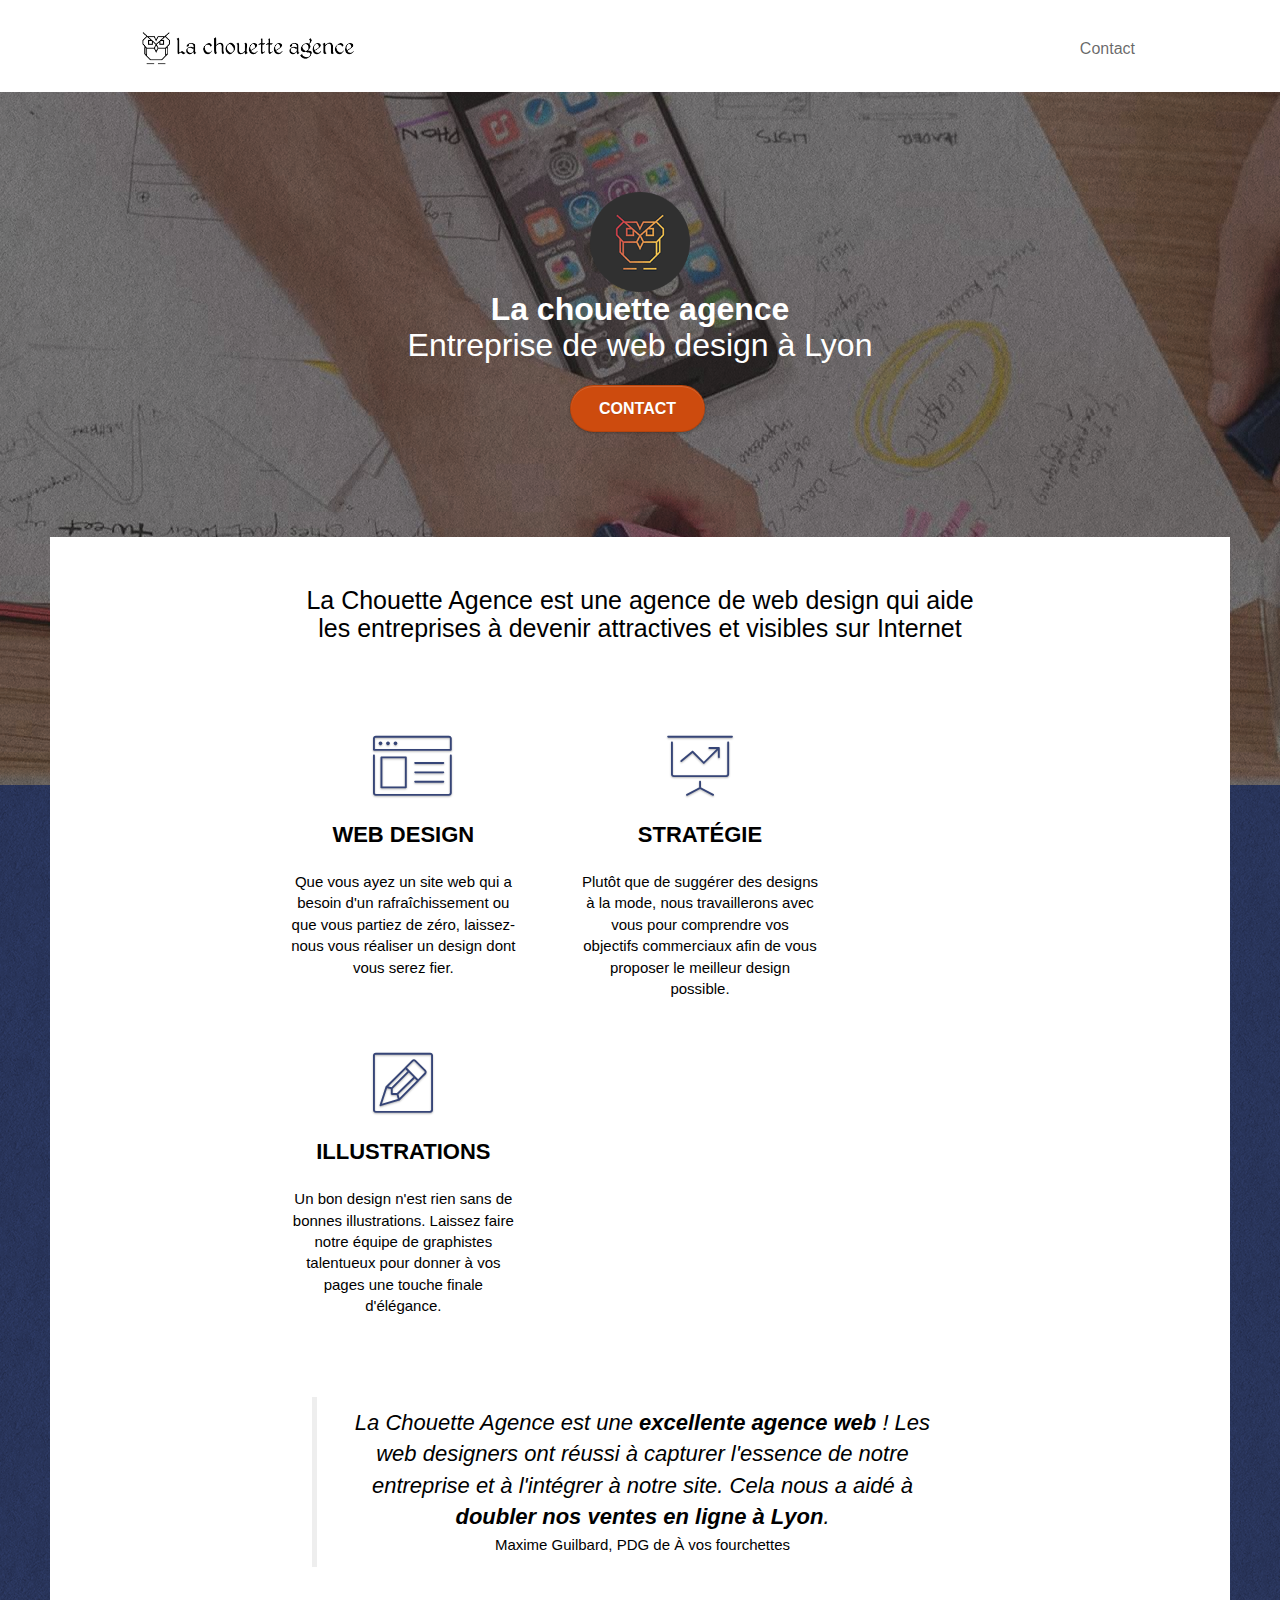
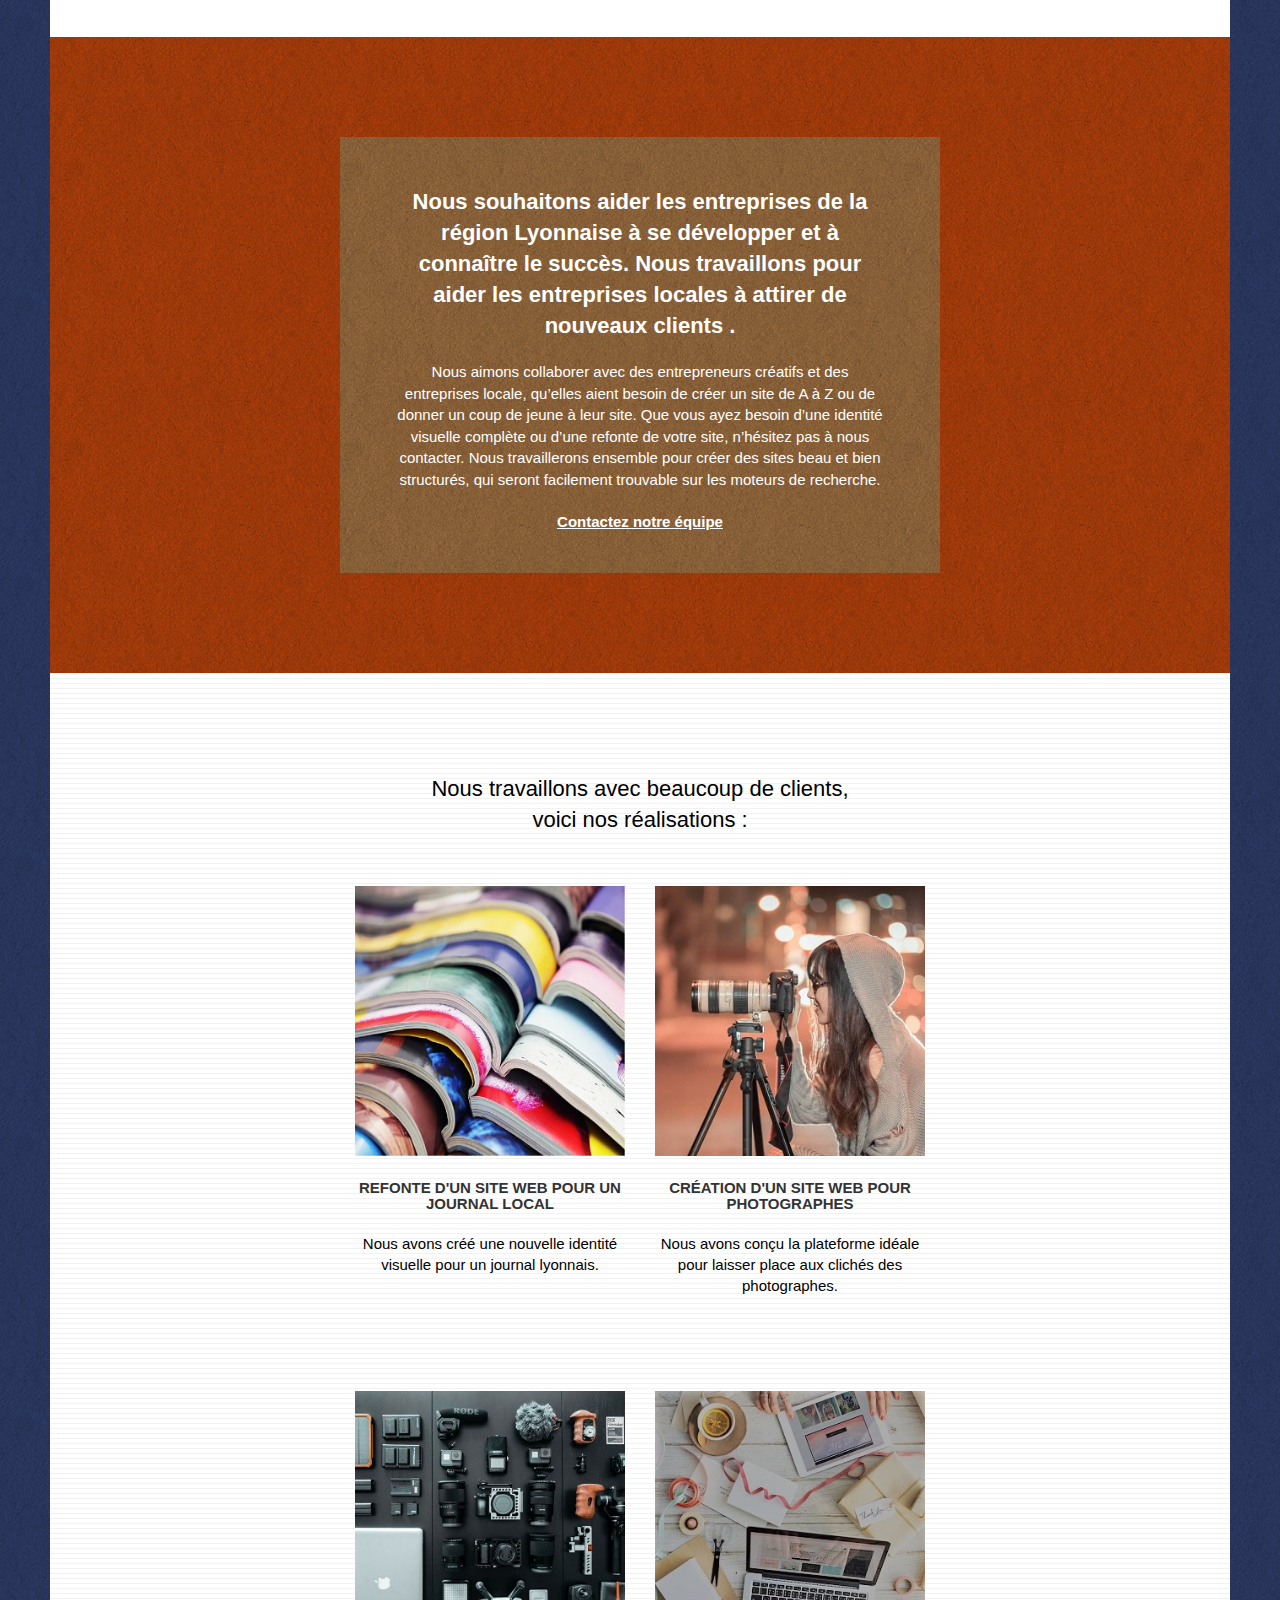
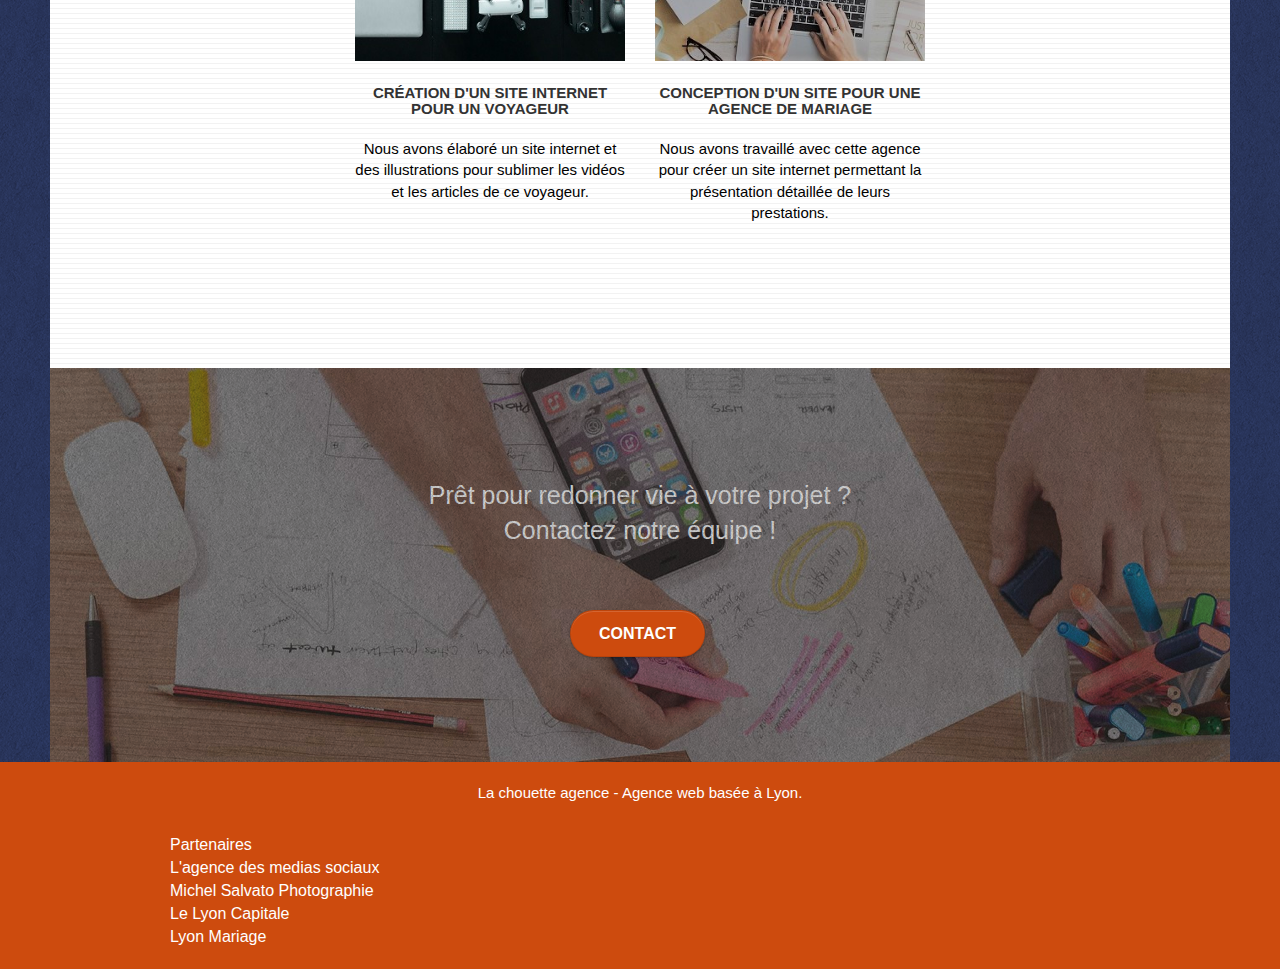
==== commit 4ce2b9db: "ajout des attributs role" ====
--- a/index.html
+++ b/index.html
@@ -49,13 +49,13 @@
 		<div class="container bloc-sm">
 			<nav class="navbar row">
 				<div class="navbar-header">
-					<a class="navbar-brand" href="index.html"><img src="img/la-chouette-agence.png" alt="Lyon web design logo agence web meilleure agence" height="40" /></a>
+					<a class="navbar-brand" href="index.html"><img src="img/la-chouette-agence.png" alt="Logo et nom de la chouette agence web" height="40" /></a>
 					<button id="nav-toggle" type="button" class="ui-navbar-toggle navbar-toggle" data-toggle="collapse" data-target=".navbar-1">
 						<span class="sr-only">Toggle navigation</span><span class="icon-bar"></span><span class="icon-bar"></span><span class="icon-bar"></span>
 					</button>
 				</div>
 				<div class="collapse navbar-collapse navbar-1 special-dropdown-nav">
-					<ul class="site-navigation nav navbar-nav">
+					<ul role="navigation" class="site-navigation nav navbar-nav">
 						<li>
 							<a href="contact.html">Contact</a>
 						</li>
@@ -65,11 +65,11 @@
 		</div>
 	</header>
 
-	<main class="bloc bgc-dark-slate-blue bg-banniere d-bloc bg-t-edge bloc-bg-texture texture-paper b-parallax" id="bloc-1-hero">
+	<main role="main" class="bloc bgc-dark-slate-blue bg-banniere d-bloc bg-t-edge bloc-bg-texture texture-paper b-parallax" id="bloc-1-hero">
 		<section class="container bloc-lg">
 			<div class="row tight-width-whitespace">
 				<div class="col-sm-12">
-					<img src="img/logo.png" class="center-block image-resize-mode" width="100" alt="La chouette agence, agence web Lyon, création logo Lyon" />
+					<img src="img/logo.png" class="center-block image-resize-mode" width="100" alt="Logo de la chouette agence web" />
 					<h1 class="text-center hero-bloc-text tc-white ">
 						<strong>La chouette agence</strong><br>Entreprise de web design à Lyon
 					</h1>
@@ -155,7 +155,7 @@
 				</div>
 				<div class="row tight-width-whitespace portfolio-row">
 					<article class="col-sm-6">
-						<a href="#" data-lightbox="img/1.jpg" data-gallery-id="gallery-1" data-caption="Refonte d'un site web pour un journal local" data-frame="snapshot-lb"><img src="img/1.jpg" alt="Lyon web design logo agence web meilleure agence et refonte site web journal" class="img-responsive portfolio-thumb" /></a>
+						<a href="#" data-lightbox="img/1.jpg" data-gallery-id="gallery-1" data-caption="Refonte d'un site web pour un journal local" data-frame="snapshot-lb"><img src="img/1.jpg" alt="Plusieurs livres ouverts les uns sur les autres" class="img-responsive portfolio-thumb" /></a>
 						<h3 class="mg-md text-center">
 							Refonte d'un site web pour un journal local
 						</h3>
@@ -164,7 +164,7 @@
 						</p>
 					</article>
 					<article class="col-sm-6">
-						<a href="#" data-lightbox="img/2.jpg" data-gallery-id="gallery-1" data-caption="Création d'un site web pour photographes" data-frame="snapshot-lb"><img src="img/2.jpg" class="img-responsive portfolio-thumb" alt="Lyon web design logo agence web meilleure agence, Création d'un site web pour photographes" /></a>
+						<a href="#" data-lightbox="img/2.jpg" data-gallery-id="gallery-1" data-caption="Création d'un site web pour photographes" data-frame="snapshot-lb"><img src="img/2.jpg" class="img-responsive portfolio-thumb" alt="Jeune femme prenant une photo avec un appareil" /></a>
 						<h3 class="mg-md text-center">
 							Création d'un site web pour photographes
 						</h3>
@@ -175,7 +175,7 @@
 				</div>
 				<div class="row tight-width-whitespace portfolio-row">
 					<article class="col-sm-6">
-						<a href="#" data-lightbox="img/3.jpg" data-gallery-id="gallery-1" data-caption="Création d'un site internet pour un voyageur" data-frame="snapshot-lb"><img src="img/3.jpg" class="img-responsive portfolio-thumb" alt="Lyon web design logo agence web meilleure agence, Création d'un site web pour voyageur"/></a>
+						<a href="#" data-lightbox="img/3.jpg" data-gallery-id="gallery-1" data-caption="Création d'un site internet pour un voyageur" data-frame="snapshot-lb"><img src="img/3.jpg" class="img-responsive portfolio-thumb" alt="Differents outils de photographie et informatique posés sur un grande table noire, ordinateur portable, appareils photos, drones..."/></a>
 						<h3 class="mg-md text-center">
 							Création d'un site internet pour un voyageur
 						</h3>
@@ -184,7 +184,7 @@
 						</p>
 					</article>
 					<article class="col-sm-6">
-						<a href="#" data-lightbox="img/4.jpg" data-gallery-id="gallery-1" data-caption="Conception d'un site pour une agence de mariage" data-frame="snapshot-lb"><img src="img/4.jpg" class="img-responsive portfolio-thumb" alt="Lyon web design logo agence web meilleure agence, Création d'un site web pour agence de mariage" /></a>
+						<a href="#" data-lightbox="img/4.jpg" data-gallery-id="gallery-1" data-caption="Conception d'un site pour une agence de mariage" data-frame="snapshot-lb"><img src="img/4.jpg" class="img-responsive portfolio-thumb" alt="Un bureau vue du dessus, tasse de café, bloc note, ciseaux, une personne est sur un ordinateur, une autre a les mains sur une maquette de site web" /></a>
 						<h3 class="mg-md text-center">
 							Conception d'un site pour une agence de mariage
 						</h3>
--- a/style.css
+++ b/style.css
@@ -103,7 +103,7 @@
 }
 
 .d-bloc {
-    color: rgba(255, 255, 255, .7);
+    color: rgba(255, 255, 255);
 }
 
 .d-bloc button:hover {
@@ -520,7 +520,7 @@
     position: fixed;
     bottom: 20px;
     right: 20px;
-    opacity: 0;
+    opacity: 1;
     z-index: 500;
     transition: all .3s ease-in-out;
 }
@@ -784,6 +784,7 @@
 
 .col-sm-4 {
     margin-top: 30px;
+    margin-left: 30px;
 }
 
 .avatar {
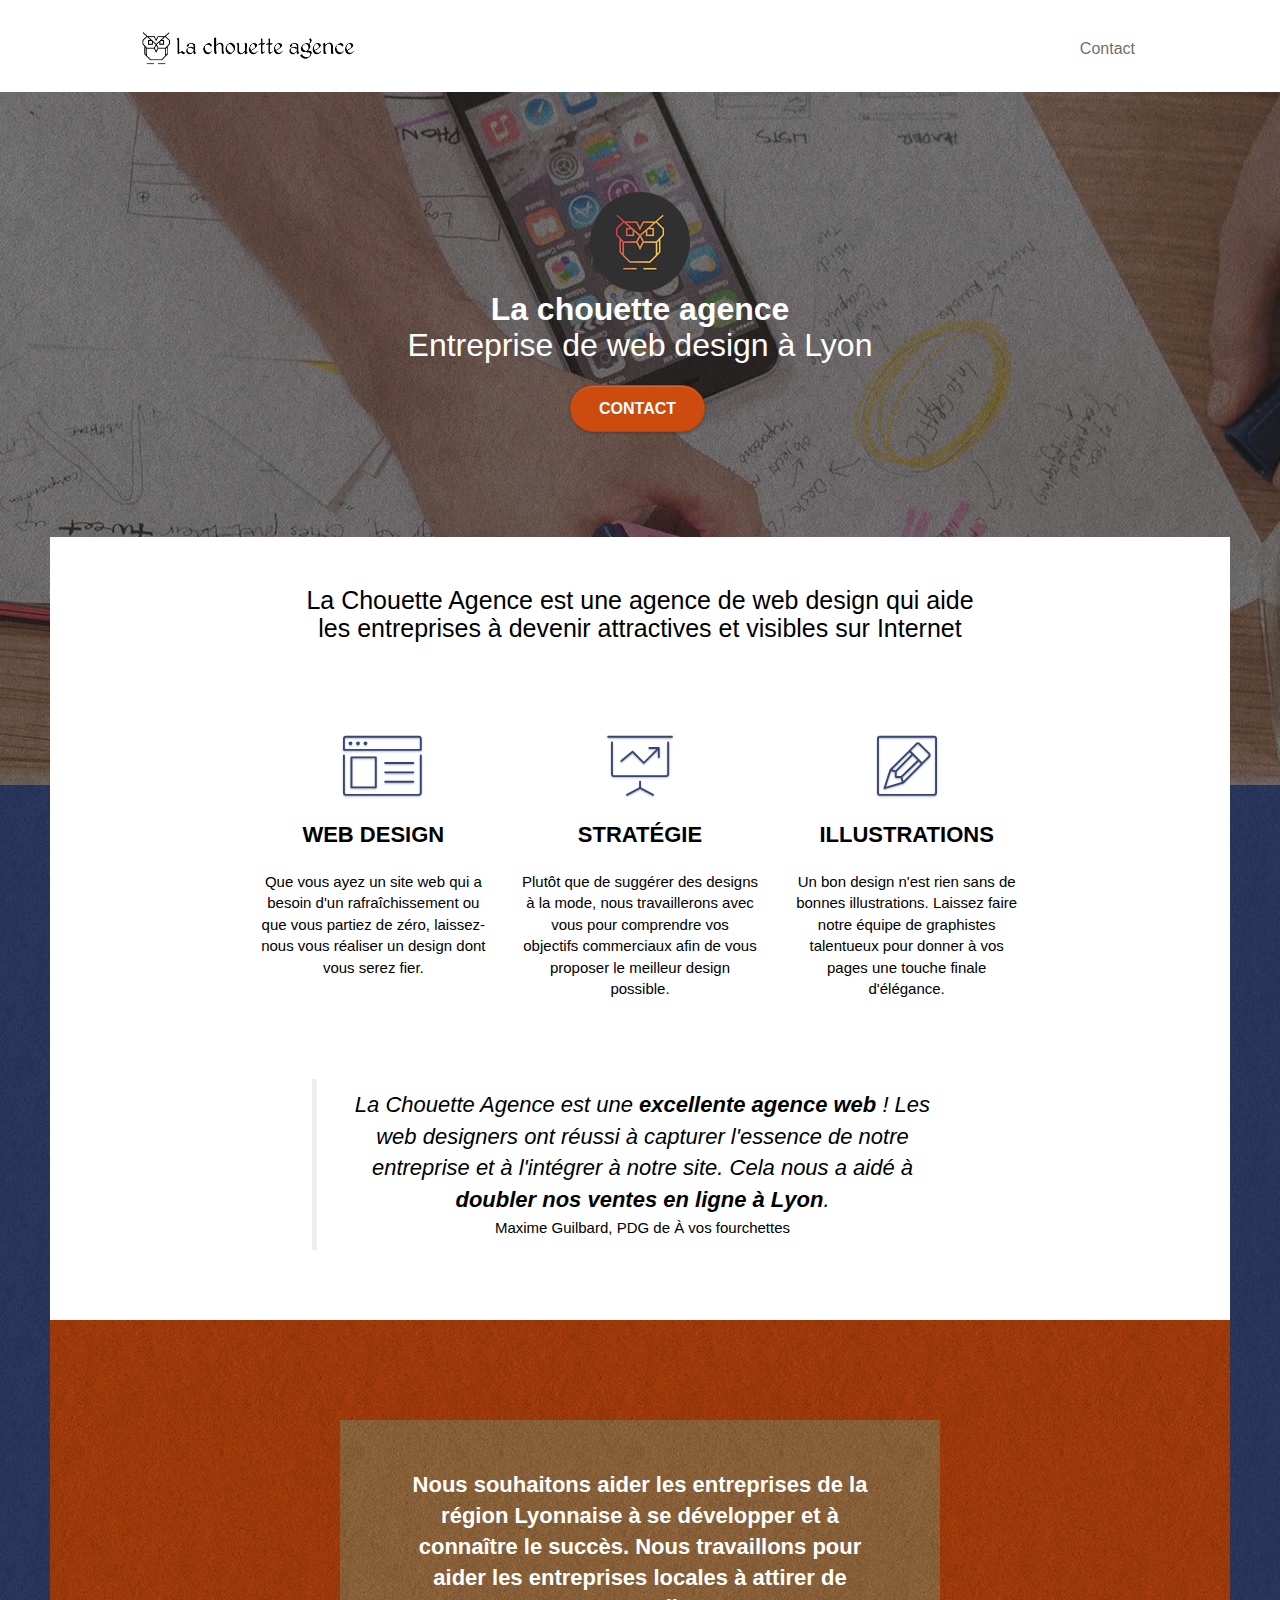
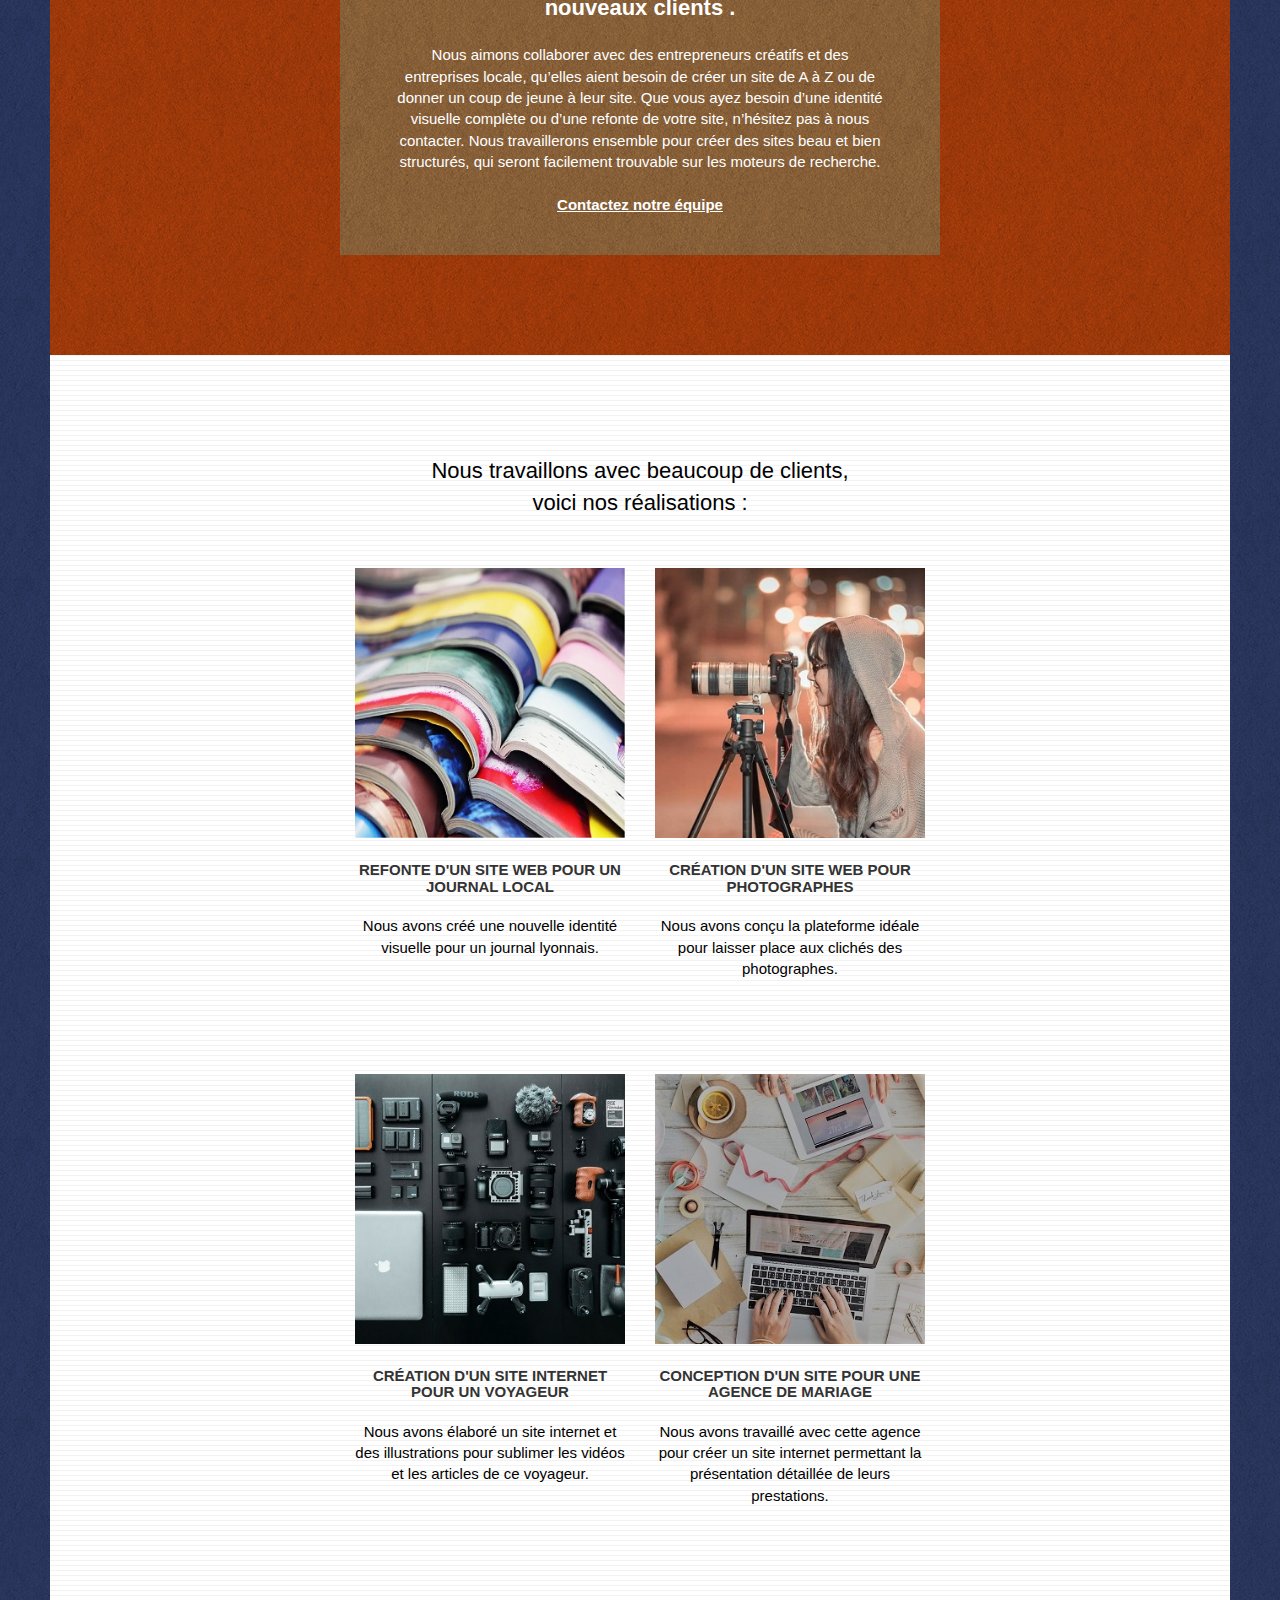
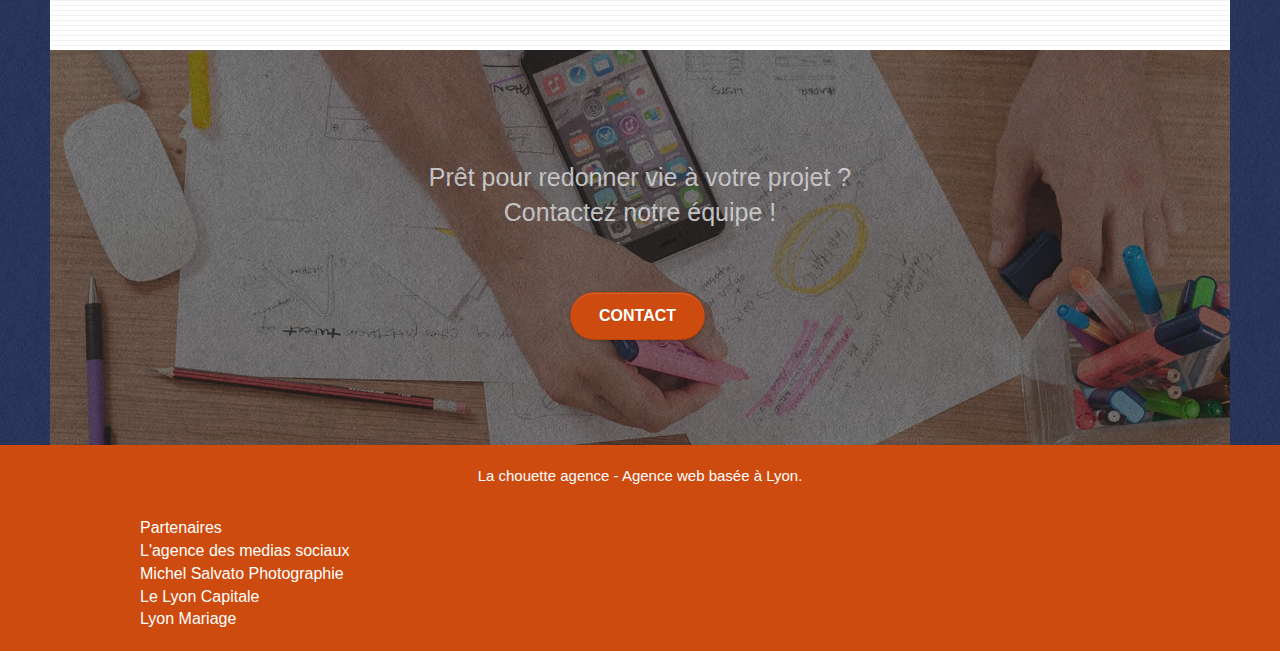
==== commit 871df715: "creation de style.css et style.min.css" ====
--- a/index.html
+++ b/index.html
@@ -22,7 +22,7 @@
 	<!-- <script src="./js/gmaps.js"></script> -->
 	
 	<link rel="stylesheet" media="all" type="text/css" href="./css/bootstrap.css">
-	<link rel="stylesheet" media="all" type="text/css" href="./style.css">
+	<link rel="stylesheet" media="all" type="text/css" href="./style.min.css">
 	<link rel="stylesheet" media="all" type="text/css" href="./css/et-line.css">
 	<link rel="preload" as="style" media="all" type="text/css" href="./css/font-awesome.css">
 	
--- a/style.min.css
+++ b/style.min.css
@@ -0,0 +1 @@
+*{box-sizing:border-box}html,body,ul,li,h1,h2,h3,h4,h5,p,img{margin:0;padding:0}body{font-size:16px}h1,h2,h3,h4,h5 p{font-size:1rem}img{display:block}a{color:black;text-decoration:none}ul{list-style-type:none}body{margin:0;padding:0;background:#FFF;overflow-x:hidden;-webkit-font-smoothing:antialiased;-moz-osx-font-smoothing:grayscale}html{width:100%}a,button{transition:all .3s ease-in-out;outline:none !important}a:hover{text-decoration:none;cursor:pointer}#page-loading-blocs-notifaction{position:fixed;top:0;bottom:0;width:100%;z-index:100000;background:#FFFFFF url("img/pageload-spinner.gif") no-repeat center center}.bloc{width:100%;clear:both;background:50% 50% no-repeat;padding:0 50px;-webkit-background-size:cover;-moz-background-size:cover;-o-background-size:cover;background-size:cover;position:relative}.bloc .container{padding-left:0;padding-right:0}.bloc-lg{padding:100px 50px;margin:auto}.bloc-md{padding:50px}.bloc-sm{padding:20px 50px}.bg-center,.bg-l-edge,.bg-r-edge,.bg-t-edge,.bg-b-edge,.bg-tl-edge,.bg-bl-edge,.bg-tr-edge,.bg-br-edge,.bg-repeat{-webkit-background-size:auto !important;-moz-background-size:auto !important;-o-background-size:auto !important;background-size:auto !important}.bg-repeat{background:repeat}.bg-t-edge{background:top no-repeat}.bloc-bg-texture::before{content:"";background-size:2px 2px;position:absolute;top:0;bottom:0;left:0;right:0}.texture-paper::before{background:url("img/texture-paper.png");background-size:280px 280px}.b-parallax{background-attachment:fixed}.d-bloc{color:rgba(255, 255, 255)}.d-bloc button:hover{color:rgba(255, 255, 255, .9)}.d-bloc .icon-round,.d-bloc .icon-square,.d-bloc .icon-rounded,.d-bloc .icon-semi-rounded-a,.d-bloc .icon-semi-rounded-b{border-color:rgba(255, 255, 255, .9)}.d-bloc .divider-h span{border-color:rgba(255, 255, 255, .2)}.d-bloc .a-btn,.d-bloc .navbar a,.d-bloc .navbar-brand,.d-bloc a .icon-sm,.d-bloc a .icon-md,.d-bloc a .icon-lg,.d-bloc a .icon-xl,.d-bloc h1 a,.d-bloc h2 a,.d-bloc h3 a,.d-bloc h4 a,.d-bloc h5 a,.d-bloc h6 a,.d-bloc p a{color:rgba(255, 255, 255, .6)}.d-bloc .a-btn:hover,.d-bloc .navbar a:hover,.d-bloc .navbar-brand:hover,.d-bloc a:hover .icon-sm,.d-bloc a:hover .icon-md,.d-bloc a:hover .icon-lg,.d-bloc a:hover .icon-xl,.d-bloc h1 a:hover,.d-bloc h2 a:hover,.d-bloc h3 a:hover,.d-bloc h4 a:hover,.d-bloc h5 a:hover,.d-bloc h6 a:hover,.d-bloc p a:hover{color:rgba(255, 255, 255, 1)}.d-bloc .navbar-toggle .icon-bar{background:rgba(255, 255, 255, 1)}.d-bloc .btn-wire,.d-bloc .btn-wire:hover{color:rgba(255, 255, 255, 1);border-color:rgba(255, 255, 255, 1)}.d-bloc .panel{color:rgba(0, 0, 0, .5)}.d-bloc .panel button:hover{color:rgba(0, 0, 0, .7)}.d-bloc .panel icon{border-color:rgba(0, 0, 0, .7)}.d-bloc .panel .divider-h span{border-color:rgba(0, 0, 0, .1)}.d-bloc .panel .a-btn{color:rgba(0, 0, 0, .6)}.d-bloc .panel .a-btn:hover{color:rgba(0, 0, 0, 1)}.d-bloc .panel .btn-wire,.d-bloc .panel .btn-wire:hover{color:rgba(0, 0, 0, .7);border-color:rgba(0, 0, 0, .3)}.d-bloc .panel,.l-bloc{color:rgba(0, 0, 0, .5)}.d-bloc .panel button:hover,.l-bloc button:hover{color:rgba(0, 0, 0, .7)}.l-bloc .icon-round,.l-bloc .icon-square,.l-bloc .icon-rounded,.l-bloc .icon-semi-rounded-a,.l-bloc .icon-semi-rounded-b{border-color:rgba(0, 0, 0, .7)}.d-bloc .panel .divider-h span,.l-bloc .divider-h span{border-color:rgba(0, 0, 0, .1)}.d-bloc .panel .a-btn,.l-bloc .a-btn,.l-bloc .navbar a,.l-bloc .navbar-brand,.l-bloc a .icon-sm,.l-bloc a .icon-md,.l-bloc a .icon-lg,.l-bloc a .icon-xl,.l-bloc h1 a,.l-bloc h2 a,.l-bloc h3 a,.l-bloc h4 a,.l-bloc h5 a,.l-bloc h6 a,.l-bloc p a{color:rgba(0, 0, 0, .6)}.d-bloc .panel .a-btn:hover,.l-bloc .a-btn:hover,.l-bloc .navbar a:hover,.l-bloc .navbar-brand:hover,.l-bloc a:hover .icon-sm,.l-bloc a:hover .icon-md,.l-bloc a:hover .icon-lg,.l-bloc a:hover .icon-xl,.l-bloc h1 a:hover,.l-bloc h2 a:hover,.l-bloc h3 a:hover,.l-bloc h4 a:hover,.l-bloc h5 a:hover,.l-bloc h6 a:hover,.l-bloc p a:hover{color:rgba(0, 0, 0, 1)}.l-bloc .navbar-toggle .icon-bar{color:rgba(0, 0, 0, .6)}.d-bloc .panel .btn-wire,.d-bloc .panel .btn-wire:hover,.l-bloc .btn-wire,.l-bloc .btn-wire:hover{color:rgba(0, 0, 0, .7);border-color:rgba(0, 0, 0, .3)}.voffset{margin-top:30px}.voffset-lg{margin-top:80px}.row-no-gutters{margin-right:0;margin-left:0}.row.row-no-gutters > [class^="col-"],.row.row-no-gutters > [class*=" col-"]{padding-right:0;padding-left:0}#bloc-1-hero h1{font-size:32px}.navbar{margin-bottom:0;z-index:1}.navbar-brand{height:auto;padding:3px 15px;font-size:25px;font-weight:normal;font-weight:600;line-height:44px}.navbar-brand img{max-height:200px;margin:0 5px 0 0;display:inline}.navbar-brand img[src$=svg]{min-width:100px}.nav-center .navbar-brand img{margin:0}.navbar .nav{padding-top:2px;margin-right:-16px;float:right;z-index:1}.nav > li{float:left;margin-top:4px;font-size:16px}.navbar-nav .open .dropdown-menu > li > a{text-align:inherit}.nav > li a:hover,.nav > li a:focus{background:transparent}.navbar-toggle{margin:10px 10px 0 0;border:0px}.navbar-toggle:hover{background:transparent !important}.navbar-toggle .icon-bar{background-color:rgba(0, 0, 0, .5);width:26px}.nav-invert .navbar .nav{float:left}.nav-invert .navbar-header,.nav-invert .navbar-brand{float:right;position:relative;z-index:2}@media (min-width: 768px){.site-navigation{position:absolute;top:50%;right:20px;transform:translate(0, -50%);-webkit-transform:translateY(-50%)}.nav > li .dropdown-menu a,.nav > li .dropdown-menu a:hover{color:#484848}.nav-invert .site-navigation{left:0;right:0}.nav-center{text-align:center}.nav-center .navbar-header{width:100%}.nav-center .navbar-header,.nav-center .navbar-brand,.nav-center .nav > li{float:none;display:inline-block}.nav-center .site-navigation{position:relative;width:100%;right:0;margin-right:0px;margin-top:20px}.nav-center.mini-nav .navbar-toggle{float:none;margin:10px auto 0}}.nav > li > .dropdown a{background:none !important;display:block;padding:14px 15px}nav .caret{margin:0 5px}.dropdown-menu .dropdown-menu{top:-8px;left:100%}.dropdown-menu .dropmenu-flow-right{top:100%;left:0;margin-left:-1px;border-top-left-radius:0;border-top-right-radius:0}.dropdown-menu .dropdown span{border:4px solid black;border-top-color:transparent;border-right-color:transparent;border-bottom-color:transparent;margin:6px -5px 0 0 !important;float:right}.mg-md{margin-top:10px;margin-bottom:20px}.mg-lg{margin-top:10px;margin-bottom:40px}.btn{margin:0 5px 5px 0}.btn.pull-right{margin:0 0 5px 5px}.btn-d,.btn-d:hover,.btn-d:focus{color:#FFF;background:rgba(0, 0, 0, .3)}button{outline:none !important}.btn-rd{border-radius:40px}.btn-clean{border:1px solid rgba(0, 0, 0, .08);border-bottom-color:rgba(0, 0, 0, .1);text-shadow:0 1px 0 rgba(0, 0, 1, .1);box-shadow:0 1px 3px rgba(0, 0, 1, .25), inset 0 1px 0 0 rgba(255, 255, 255, .15)}.icon-md{font-size:30px !important}.icon-lg{font-size:60px !important}.sm-shadow{text-shadow:0 1px 2px rgba(0, 0, 0, .3);width:60px}.panel-sq,.panel-sq .panel-heading,.panel-sq .panel-footer{border-radius:0}.panel-rd{border-radius:30px}.panel-rd .panel-heading{border-radius:29px 29px 0 0}.panel-rd .panel-footer{border-radius:0 0 29px 29px}.form-control{border-color:rgba(0, 0, 0, .1);box-shadow:none}.scrollToTop{width:40px;height:40px;position:fixed;bottom:20px;right:20px;opacity:1;z-index:500;transition:all .3s ease-in-out}.scrollToTop span{margin-top:6px}.showScrollTop{font-size:14px;opacity:1}a[data-lightbox]{position:relative;display:block;text-align:center}a[data-lightbox]:hover::before{content:"+";font-family:"HelveticaNeue-Light", "Helvetica Neue Light", "Helvetica Neue", Helvetica, Arial;font-size:32px;width:50px;height:50px;margin-left:-25px;border-radius:50%;background:rgba(0, 0, 0, .6);color:#FFF;font-weight:100;z-index:1;position:absolute;top:50%;transform:translateY(-50%);-webkit-transform:translateY(-50%)}a[data-lightbox]:hover img{opacity:0.6;-webkit-animation-fill-mode:none;animation-fill-mode:none}#lightbox-modal{display:flex;align-items:center}#lightbox-modal .modal-dialog{width:90%;max-width:900px;margin:0 auto 0}#lightbox-modal .modal-dialog img{max-height:90vh;margin:0 auto}.lightbox-caption{padding:20px;color:#FFF;background:rgba(0, 0, 0, .5);position:absolute;left:15px;right:15px;bottom:5px}.close-lightbox{color:#FFF;font-size:30px;position:absolute;top:20px;right:20px;z-index:20;background:rgba(0, 0, 0, .5);border:none;line-height:30px;padding:0 9px 5px;opacity:0.3}.close-lightbox:hover,.next-lightbox:hover,.prev-lightbox:hover{opacity:1.0;color:#FFF}.next-lightbox,.prev-lightbox{font-size:20px;color:rgba(255, 255, 255, .9);background:rgba(0, 0, 0, .5);transition:all .2s ease-in-out;position:absolute;top:45%;z-index:1;opacity:0.4}.next-lightbox{padding:6px 8px 1px 13px;right:25px}.prev-lightbox{padding:6px 13px 1px 10px;left:25px}.snapshot-lb .modal-body{padding-bottom:45px}.snapshot-lb .lightbox-caption{padding:0;color:rgba(0, 0, 0, .5);background:none}h1,h2,h3,h4,h5,h6,p,label,.btn,a{font-family:"helvetica";font-weight:400;color:#000000}.partners{color:#fff}.partners:hover{text-decoration:underline}.description_title,.contact_title{font-weight:500;text-transform:none;color:#000000 !important;font-size:2.5rem;margin-bottom:40px}.message{text-transform:none}.intro_realisations{font-size:2.2rem;font-weight:500}q{font-size:2rem;color:#000000 !important;font-style:italic;font-weight:300}.container{max-width:1000px}.hero-bloc-text{font-size:38px}.hero-bloc-text-sub{font-size:36px}.statement-bloc-text{line-height:26px;font-style:italic;font-size:20px;text-align:center;font-weight:lighter;max-width:520px;margin:auto auto auto auto}p{font-size:1.5rem}.tight-width-whitespace{max-width:600px;margin:auto auto auto auto}.h1{font-size:20px;font-family:"Open Sans"}.cta-hero{margin-top:22px;color:#FFFFFF !important;text-transform:uppercase;padding:12px 28px 12px 28px;font-size:16px;font-weight:700}.social{max-width:400px;margin:auto auto auto auto}h2{text-transform:uppercase;font-weight:700;font-size:22px;line-height:1.4em}h3{font-size:15px;text-transform:uppercase;font-weight:700;color:#333333 !important}.med-width-whitespace{max-width:800px;margin:auto auto auto auto;box-shadow:0px 0px 0px #000000}h1{color:#333333 !important}h4{color:#333333 !important}blockquote p{font-size:22px;font-style:italic}cite{font-size:15px;font-style:normal;color:#000000}.icons{margin-bottom:14px;margin-top:24px}.white{color:#FFFFFF !important}.portfolio-thumb{margin-bottom:24px}.col-sm-6{margin-bottom:44px;margin-top:50px}.col-sm-4{margin-top:30px;}.avatar{box-shadow:0px 4px 9px rgba(0, 0, 0, 0.3)}.black-background{background-color:rgba(165, 147, 99, 0.7);padding:40px 40px 40px 40px}.bold-link{font-weight:900;text-decoration:underline !important}.bgc-white{background-color:#FFFFFF}.bgc-dark-slate-blue{background-color:#364577}.bgc-atomic-tangerine{background-color:#CD4B0E}.bgc-atomic-tangerine:hover{text-decoration:underline}li{color:white}.tc-white{color:white !important}.btn-atomic-tangerine{background:#CD4B0E;color:#FFFFFF !important}.btn-atomic-tangerine:hover{background:#CD4B0E !important;color:#FFFFFF !important}.ltc-white{color:#FFFFFF !important}.ltc-white:hover{color:#cccccc !important}.ltc-atomic-tangerine{color:#fccf6f !important}.ltc-atomic-tangerine:hover{color:#c27956 !important}.icon-dark-slate-blue{color:#364577 !important;border-color:#364577 !important}.bg-dots-bg{background-image:url("img/dots-bg.png")}.bg-lines-h2-bg{background-image:url("img/lines-h2-bg.png")}.bg-banniere{background-image:url("img/la-chouette-agence-banniere.jpg")}.bg-presentation{background-image:url("img/image-de-presentation.jpg")}@media (max-width: 1024px){.bloc{padding-left:20px;padding-right:20px}.bloc.full-width-bloc,.bloc-tile-2.full-width-bloc .container,.bloc-tile-3.full-width-bloc .container,.bloc-tile-4.full-width-bloc .container{padding-left:0;padding-right:0}}@media (max-width: 992px) and (min-width: 768px){.navbar .nav{max-width:80%}.nav-center.navbar .nav{max-width:100%}}@media only screen and (min-width: 768px) and (max-width: 1024px) and (orientation: landscape){.b-parallax{background-attachment:scroll}}@media only screen and (min-width: 1024px) and (max-width: 1366px) and (-webkit-min-device-pixel-ratio: 1.5){.b-parallax{background-attachment:scroll}}@media (max-width: 991px){.container{width:100%}.b-parallax{background-attachment:scroll}.page-container,#hero-bloc{overflow-x:hidden;position:relative}.bloc-group,.bloc-group .bloc{display:block;width:100%}.bloc-fill-screen .fill-bloc-top-edge,.bloc-fill-screen .fill-bloc-bottom-edge{padding:0 20px}}.img-responsive{width:100%}@media (max-width: 767px){.page-container{overflow-x:hidden;position:relative}.description_title{margin:0px 50px}blockquote{margin:20px 50px 0px 50px;text-align:center}.text-center{padding:0px}h1,h2,h3,h4,h5,h6,p,#disqus_thread{padding-left:10px !important;padding-right:10px !important}.b-parallax{background-attachment:scroll}.navbar .nav{padding-top:0;border-top:1px solid rgba(0, 0, 0, .2);float:none !important}.navbar.row{margin-left:0;margin-right:0}.site-navigation{position:inherit;transform:none;-webkit-transform:none;-ms-transform:none}.nav > li{margin-top:0;border-bottom:1px solid rgba(0, 0, 0, .1);background:rgba(0, 0, 0, .05);text-align:left;padding-left:15px;width:100%}.nav > li:hover{background:rgba(0, 0, 0, .08)}.dropdown .dropdown a .caret{float:none;margin:5px 0 0 10px !important;border:4px solid black;border-bottom-color:transparent;border-right-color:transparent;border-left-color:transparent}#hero-bloc .navbar .nav{background:rgba(0, 0, 0, .8)}#hero-bloc .navbar .nav a{color:rgba(255, 255, 255, .6)}.hero{padding:50px 0}.hero-nav{left:-1px;right:-1px}.navbar-collapse{padding:0;overflow-x:hidden;-webkit-box-shadow:none;box-shadow:none}.navbar-brand img{max-height:40px;width:auto}.nav-invert .navbar-header{float:none;width:100%}.nav-invert .navbar-toggle{float:left;margin-left:10px}.bloc{padding-left:0;padding-right:0}.bloc-xxl,.bloc-xl,.bloc-lg{padding:40px 0}.bloc-sm,.bloc-md{padding-left:0;padding-right:0}.bloc-tile-2 .container,.bloc-tile-3 .container,.bloc-tile-4 .container,.bloc-fill-screen .fill-bloc-top-edge,.bloc-fill-screen .fill-bloc-bottom-edge{padding-left:0;padding-right:0}.a-block{padding:0 10px}.btn-dwn{display:none}.voffset{margin-top:5px}.voffset-md{margin-top:20px}.voffset-lg{margin-top:30px}form{padding:5px}.close-lightbox{display:inline-block}.blocsapp-device-iphone5{background-size:216px 425px;padding-top:60px;width:216px;height:425px}.blocsapp-device-iphone5 img{width:180px;height:320px}}@media (max-width: 400px){.bloc{padding-left:0;padding-right:0}}@media (max-width: 767px){.bloc-mob-center-text{text-align:center}}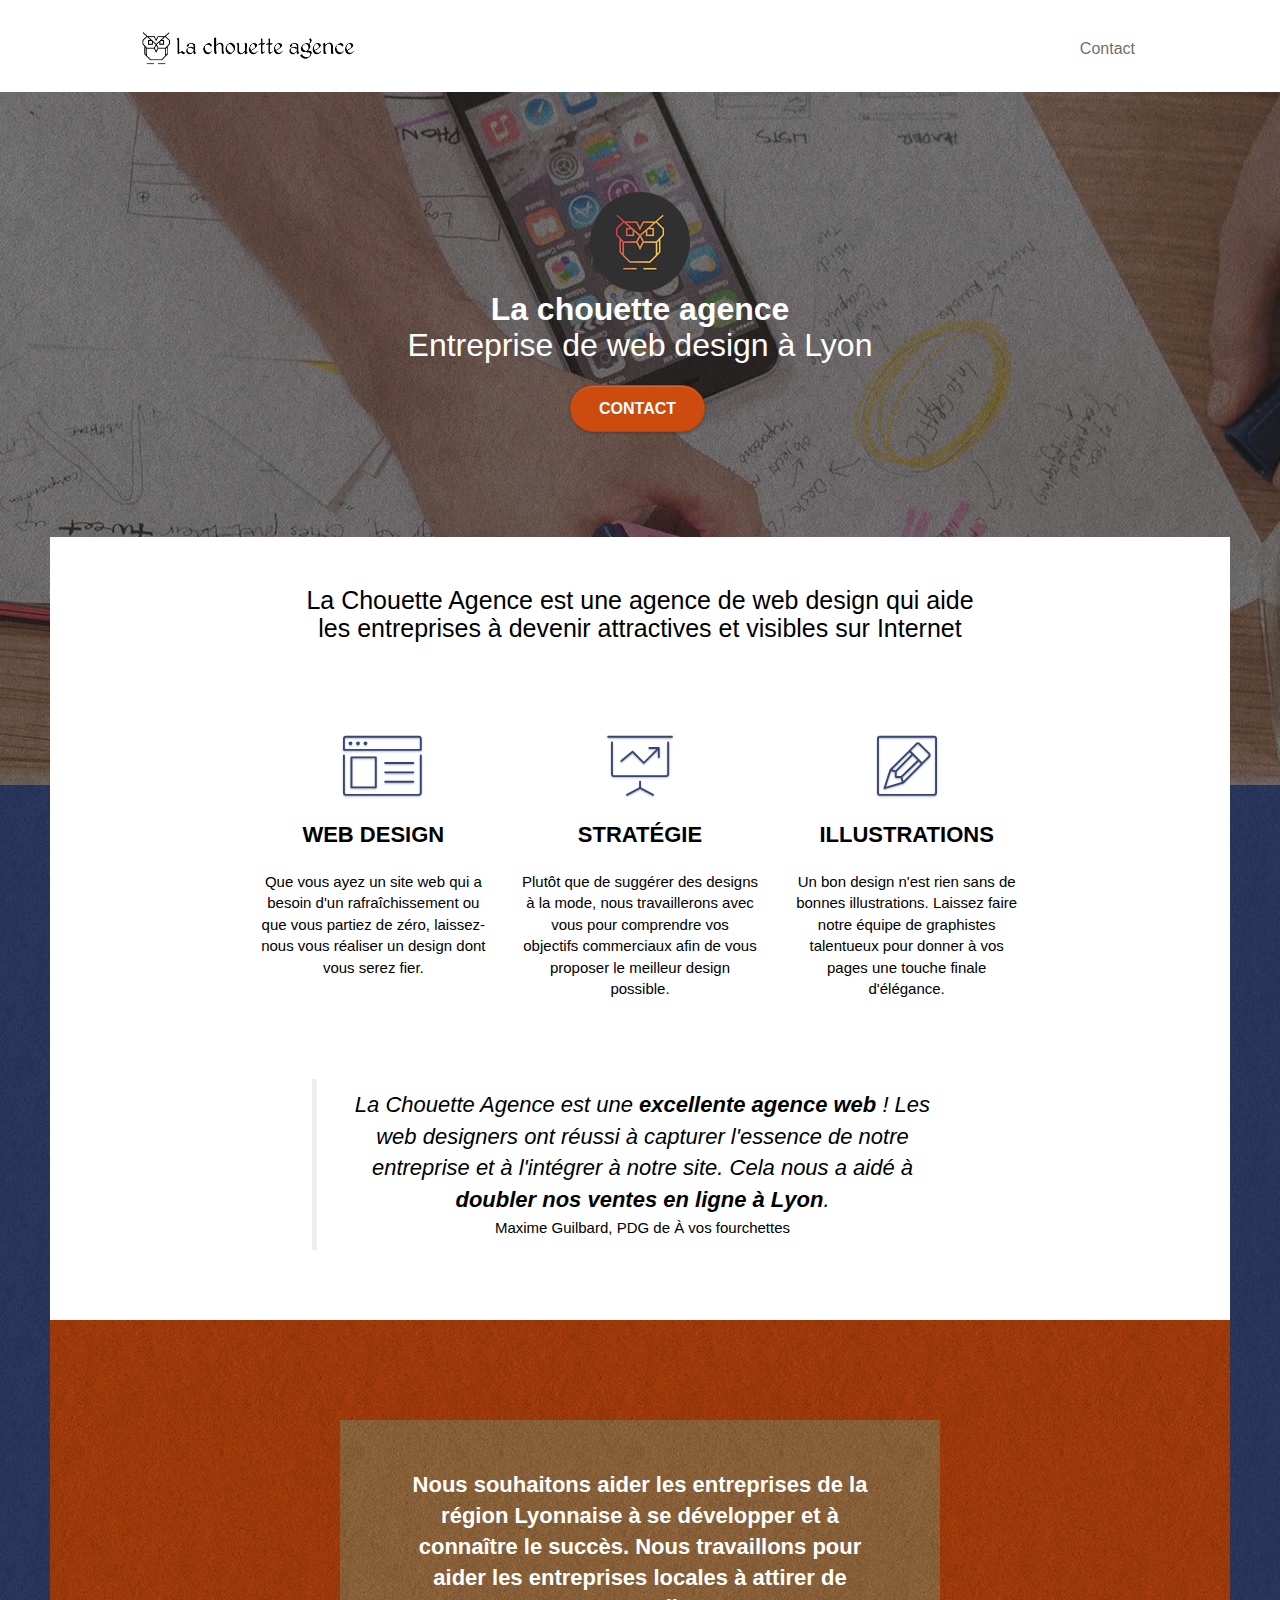
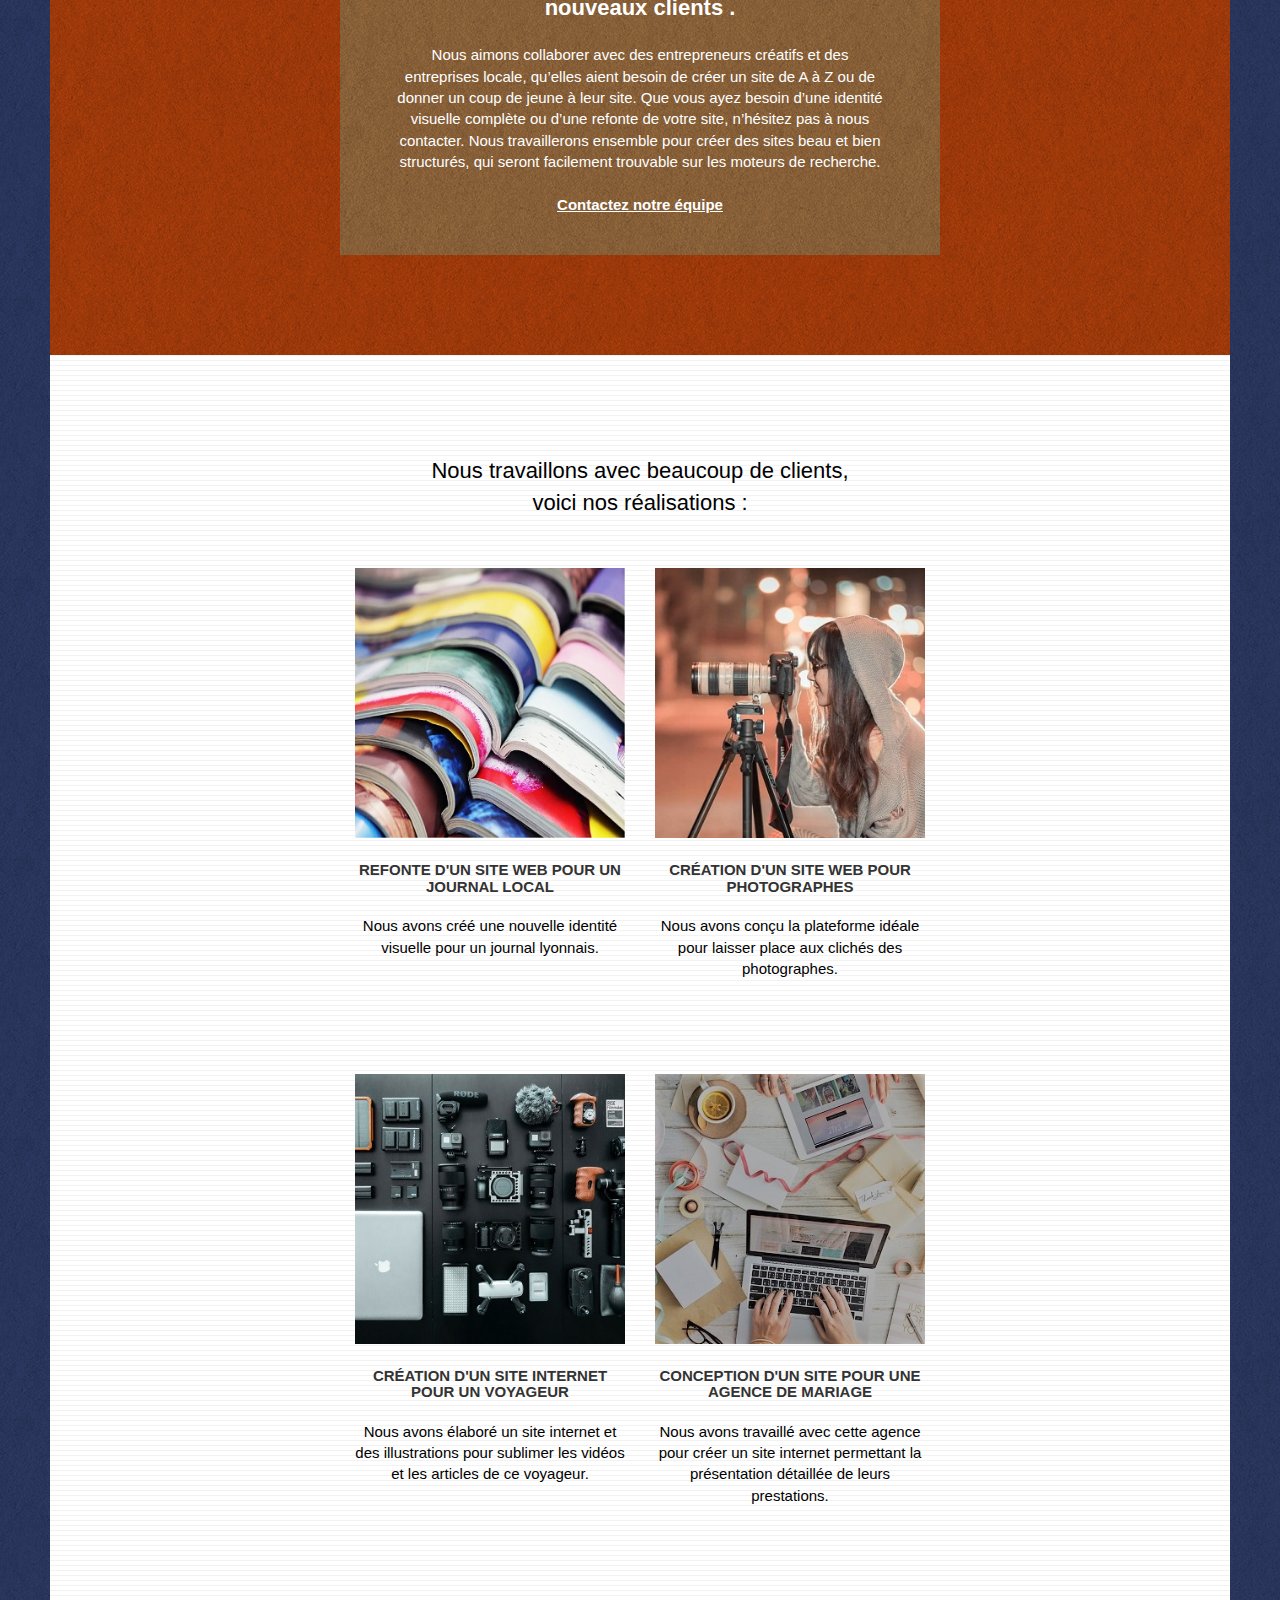
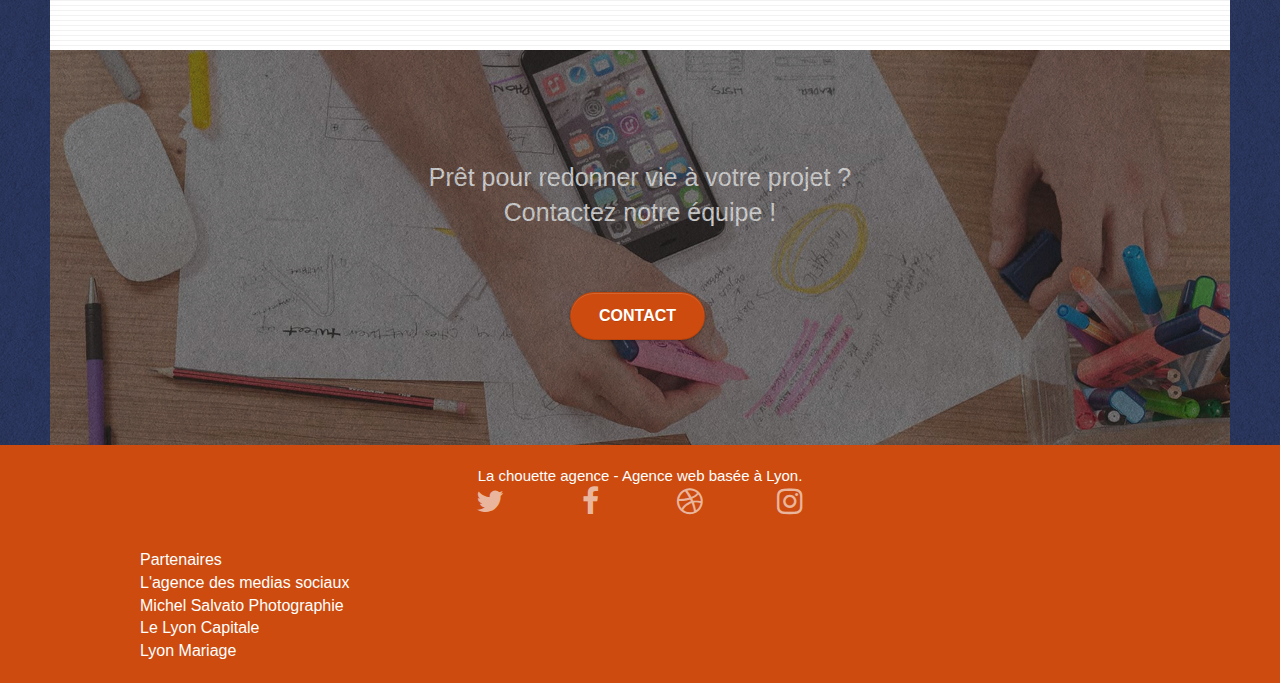
==== commit 96b14013: "deboggage" ====
--- a/index.html
+++ b/index.html
@@ -24,7 +24,7 @@
 	<link rel="stylesheet" media="all" type="text/css" href="./css/bootstrap.css">
 	<link rel="stylesheet" media="all" type="text/css" href="./style.min.css">
 	<link rel="stylesheet" media="all" type="text/css" href="./css/et-line.css">
-	<link rel="preload" as="style" media="all" type="text/css" href="./css/font-awesome.css">
+	<link rel="stylesheet" media="all" type="text/css" href="./css/font-awesome.css">
 	
     <title>La chouette agence - Entreprise de web design à Lyon</title>
 	<meta name="description" content="Agence de web design basée à Lyon | Prestation complète de création de site internet : Design sur mesure, Stratégie commerciale et marketing, Illustrations, visuels, photographies...">
@@ -54,8 +54,8 @@
 						<span class="sr-only">Toggle navigation</span><span class="icon-bar"></span><span class="icon-bar"></span><span class="icon-bar"></span>
 					</button>
 				</div>
-				<div class="collapse navbar-collapse navbar-1 special-dropdown-nav">
-					<ul role="navigation" class="site-navigation nav navbar-nav">
+				<div role="navigation" class="collapse navbar-collapse navbar-1 special-dropdown-nav">
+					<ul class="site-navigation nav navbar-nav">
 						<li>
 							<a href="contact.html">Contact</a>
 						</li>
@@ -65,7 +65,7 @@
 		</div>
 	</header>
 
-	<main role="main" class="bloc bgc-dark-slate-blue bg-banniere d-bloc bg-t-edge bloc-bg-texture texture-paper b-parallax" id="bloc-1-hero">
+	<main class="bloc bgc-dark-slate-blue bg-banniere d-bloc bg-t-edge bloc-bg-texture texture-paper b-parallax" id="bloc-1-hero">
 		<section class="container bloc-lg">
 			<div class="row tight-width-whitespace">
 				<div class="col-sm-12">
@@ -214,7 +214,7 @@
 			<div class="row">
 				<div class="col-sm-12">
 					<p class="text-center white">
-						La chouette agence - Agence web basée à Lyon.<br>
+						La chouette agence - Agence web basée à Lyon.
 					</p>
 					<nav class="row row-no-gutters social">
 						<div class="col-sm-3">
@@ -254,4 +254,4 @@
 		</div>
 	</footer>
 </body>
-</html>
+</html>--- a/style.min.css
+++ b/style.min.css
@@ -1 +1 @@
-*{box-sizing:border-box}html,body,ul,li,h1,h2,h3,h4,h5,p,img{margin:0;padding:0}body{font-size:16px}h1,h2,h3,h4,h5 p{font-size:1rem}img{display:block}a{color:black;text-decoration:none}ul{list-style-type:none}body{margin:0;padding:0;background:#FFF;overflow-x:hidden;-webkit-font-smoothing:antialiased;-moz-osx-font-smoothing:grayscale}html{width:100%}a,button{transition:all .3s ease-in-out;outline:none !important}a:hover{text-decoration:none;cursor:pointer}#page-loading-blocs-notifaction{position:fixed;top:0;bottom:0;width:100%;z-index:100000;background:#FFFFFF url("img/pageload-spinner.gif") no-repeat center center}.bloc{width:100%;clear:both;background:50% 50% no-repeat;padding:0 50px;-webkit-background-size:cover;-moz-background-size:cover;-o-background-size:cover;background-size:cover;position:relative}.bloc .container{padding-left:0;padding-right:0}.bloc-lg{padding:100px 50px;margin:auto}.bloc-md{padding:50px}.bloc-sm{padding:20px 50px}.bg-center,.bg-l-edge,.bg-r-edge,.bg-t-edge,.bg-b-edge,.bg-tl-edge,.bg-bl-edge,.bg-tr-edge,.bg-br-edge,.bg-repeat{-webkit-background-size:auto !important;-moz-background-size:auto !important;-o-background-size:auto !important;background-size:auto !important}.bg-repeat{background:repeat}.bg-t-edge{background:top no-repeat}.bloc-bg-texture::before{content:"";background-size:2px 2px;position:absolute;top:0;bottom:0;left:0;right:0}.texture-paper::before{background:url("img/texture-paper.png");background-size:280px 280px}.b-parallax{background-attachment:fixed}.d-bloc{color:rgba(255, 255, 255)}.d-bloc button:hover{color:rgba(255, 255, 255, .9)}.d-bloc .icon-round,.d-bloc .icon-square,.d-bloc .icon-rounded,.d-bloc .icon-semi-rounded-a,.d-bloc .icon-semi-rounded-b{border-color:rgba(255, 255, 255, .9)}.d-bloc .divider-h span{border-color:rgba(255, 255, 255, .2)}.d-bloc .a-btn,.d-bloc .navbar a,.d-bloc .navbar-brand,.d-bloc a .icon-sm,.d-bloc a .icon-md,.d-bloc a .icon-lg,.d-bloc a .icon-xl,.d-bloc h1 a,.d-bloc h2 a,.d-bloc h3 a,.d-bloc h4 a,.d-bloc h5 a,.d-bloc h6 a,.d-bloc p a{color:rgba(255, 255, 255, .6)}.d-bloc .a-btn:hover,.d-bloc .navbar a:hover,.d-bloc .navbar-brand:hover,.d-bloc a:hover .icon-sm,.d-bloc a:hover .icon-md,.d-bloc a:hover .icon-lg,.d-bloc a:hover .icon-xl,.d-bloc h1 a:hover,.d-bloc h2 a:hover,.d-bloc h3 a:hover,.d-bloc h4 a:hover,.d-bloc h5 a:hover,.d-bloc h6 a:hover,.d-bloc p a:hover{color:rgba(255, 255, 255, 1)}.d-bloc .navbar-toggle .icon-bar{background:rgba(255, 255, 255, 1)}.d-bloc .btn-wire,.d-bloc .btn-wire:hover{color:rgba(255, 255, 255, 1);border-color:rgba(255, 255, 255, 1)}.d-bloc .panel{color:rgba(0, 0, 0, .5)}.d-bloc .panel button:hover{color:rgba(0, 0, 0, .7)}.d-bloc .panel icon{border-color:rgba(0, 0, 0, .7)}.d-bloc .panel .divider-h span{border-color:rgba(0, 0, 0, .1)}.d-bloc .panel .a-btn{color:rgba(0, 0, 0, .6)}.d-bloc .panel .a-btn:hover{color:rgba(0, 0, 0, 1)}.d-bloc .panel .btn-wire,.d-bloc .panel .btn-wire:hover{color:rgba(0, 0, 0, .7);border-color:rgba(0, 0, 0, .3)}.d-bloc .panel,.l-bloc{color:rgba(0, 0, 0, .5)}.d-bloc .panel button:hover,.l-bloc button:hover{color:rgba(0, 0, 0, .7)}.l-bloc .icon-round,.l-bloc .icon-square,.l-bloc .icon-rounded,.l-bloc .icon-semi-rounded-a,.l-bloc .icon-semi-rounded-b{border-color:rgba(0, 0, 0, .7)}.d-bloc .panel .divider-h span,.l-bloc .divider-h span{border-color:rgba(0, 0, 0, .1)}.d-bloc .panel .a-btn,.l-bloc .a-btn,.l-bloc .navbar a,.l-bloc .navbar-brand,.l-bloc a .icon-sm,.l-bloc a .icon-md,.l-bloc a .icon-lg,.l-bloc a .icon-xl,.l-bloc h1 a,.l-bloc h2 a,.l-bloc h3 a,.l-bloc h4 a,.l-bloc h5 a,.l-bloc h6 a,.l-bloc p a{color:rgba(0, 0, 0, .6)}.d-bloc .panel .a-btn:hover,.l-bloc .a-btn:hover,.l-bloc .navbar a:hover,.l-bloc .navbar-brand:hover,.l-bloc a:hover .icon-sm,.l-bloc a:hover .icon-md,.l-bloc a:hover .icon-lg,.l-bloc a:hover .icon-xl,.l-bloc h1 a:hover,.l-bloc h2 a:hover,.l-bloc h3 a:hover,.l-bloc h4 a:hover,.l-bloc h5 a:hover,.l-bloc h6 a:hover,.l-bloc p a:hover{color:rgba(0, 0, 0, 1)}.l-bloc .navbar-toggle .icon-bar{color:rgba(0, 0, 0, .6)}.d-bloc .panel .btn-wire,.d-bloc .panel .btn-wire:hover,.l-bloc .btn-wire,.l-bloc .btn-wire:hover{color:rgba(0, 0, 0, .7);border-color:rgba(0, 0, 0, .3)}.voffset{margin-top:30px}.voffset-lg{margin-top:80px}.row-no-gutters{margin-right:0;margin-left:0}.row.row-no-gutters > [class^="col-"],.row.row-no-gutters > [class*=" col-"]{padding-right:0;padding-left:0}#bloc-1-hero h1{font-size:32px}.navbar{margin-bottom:0;z-index:1}.navbar-brand{height:auto;padding:3px 15px;font-size:25px;font-weight:normal;font-weight:600;line-height:44px}.navbar-brand img{max-height:200px;margin:0 5px 0 0;display:inline}.navbar-brand img[src$=svg]{min-width:100px}.nav-center .navbar-brand img{margin:0}.navbar .nav{padding-top:2px;margin-right:-16px;float:right;z-index:1}.nav > li{float:left;margin-top:4px;font-size:16px}.navbar-nav .open .dropdown-menu > li > a{text-align:inherit}.nav > li a:hover,.nav > li a:focus{background:transparent}.navbar-toggle{margin:10px 10px 0 0;border:0px}.navbar-toggle:hover{background:transparent !important}.navbar-toggle .icon-bar{background-color:rgba(0, 0, 0, .5);width:26px}.nav-invert .navbar .nav{float:left}.nav-invert .navbar-header,.nav-invert .navbar-brand{float:right;position:relative;z-index:2}@media (min-width: 768px){.site-navigation{position:absolute;top:50%;right:20px;transform:translate(0, -50%);-webkit-transform:translateY(-50%)}.nav > li .dropdown-menu a,.nav > li .dropdown-menu a:hover{color:#484848}.nav-invert .site-navigation{left:0;right:0}.nav-center{text-align:center}.nav-center .navbar-header{width:100%}.nav-center .navbar-header,.nav-center .navbar-brand,.nav-center .nav > li{float:none;display:inline-block}.nav-center .site-navigation{position:relative;width:100%;right:0;margin-right:0px;margin-top:20px}.nav-center.mini-nav .navbar-toggle{float:none;margin:10px auto 0}}.nav > li > .dropdown a{background:none !important;display:block;padding:14px 15px}nav .caret{margin:0 5px}.dropdown-menu .dropdown-menu{top:-8px;left:100%}.dropdown-menu .dropmenu-flow-right{top:100%;left:0;margin-left:-1px;border-top-left-radius:0;border-top-right-radius:0}.dropdown-menu .dropdown span{border:4px solid black;border-top-color:transparent;border-right-color:transparent;border-bottom-color:transparent;margin:6px -5px 0 0 !important;float:right}.mg-md{margin-top:10px;margin-bottom:20px}.mg-lg{margin-top:10px;margin-bottom:40px}.btn{margin:0 5px 5px 0}.btn.pull-right{margin:0 0 5px 5px}.btn-d,.btn-d:hover,.btn-d:focus{color:#FFF;background:rgba(0, 0, 0, .3)}button{outline:none !important}.btn-rd{border-radius:40px}.btn-clean{border:1px solid rgba(0, 0, 0, .08);border-bottom-color:rgba(0, 0, 0, .1);text-shadow:0 1px 0 rgba(0, 0, 1, .1);box-shadow:0 1px 3px rgba(0, 0, 1, .25), inset 0 1px 0 0 rgba(255, 255, 255, .15)}.icon-md{font-size:30px !important}.icon-lg{font-size:60px !important}.sm-shadow{text-shadow:0 1px 2px rgba(0, 0, 0, .3);width:60px}.panel-sq,.panel-sq .panel-heading,.panel-sq .panel-footer{border-radius:0}.panel-rd{border-radius:30px}.panel-rd .panel-heading{border-radius:29px 29px 0 0}.panel-rd .panel-footer{border-radius:0 0 29px 29px}.form-control{border-color:rgba(0, 0, 0, .1);box-shadow:none}.scrollToTop{width:40px;height:40px;position:fixed;bottom:20px;right:20px;opacity:1;z-index:500;transition:all .3s ease-in-out}.scrollToTop span{margin-top:6px}.showScrollTop{font-size:14px;opacity:1}a[data-lightbox]{position:relative;display:block;text-align:center}a[data-lightbox]:hover::before{content:"+";font-family:"HelveticaNeue-Light", "Helvetica Neue Light", "Helvetica Neue", Helvetica, Arial;font-size:32px;width:50px;height:50px;margin-left:-25px;border-radius:50%;background:rgba(0, 0, 0, .6);color:#FFF;font-weight:100;z-index:1;position:absolute;top:50%;transform:translateY(-50%);-webkit-transform:translateY(-50%)}a[data-lightbox]:hover img{opacity:0.6;-webkit-animation-fill-mode:none;animation-fill-mode:none}#lightbox-modal{display:flex;align-items:center}#lightbox-modal .modal-dialog{width:90%;max-width:900px;margin:0 auto 0}#lightbox-modal .modal-dialog img{max-height:90vh;margin:0 auto}.lightbox-caption{padding:20px;color:#FFF;background:rgba(0, 0, 0, .5);position:absolute;left:15px;right:15px;bottom:5px}.close-lightbox{color:#FFF;font-size:30px;position:absolute;top:20px;right:20px;z-index:20;background:rgba(0, 0, 0, .5);border:none;line-height:30px;padding:0 9px 5px;opacity:0.3}.close-lightbox:hover,.next-lightbox:hover,.prev-lightbox:hover{opacity:1.0;color:#FFF}.next-lightbox,.prev-lightbox{font-size:20px;color:rgba(255, 255, 255, .9);background:rgba(0, 0, 0, .5);transition:all .2s ease-in-out;position:absolute;top:45%;z-index:1;opacity:0.4}.next-lightbox{padding:6px 8px 1px 13px;right:25px}.prev-lightbox{padding:6px 13px 1px 10px;left:25px}.snapshot-lb .modal-body{padding-bottom:45px}.snapshot-lb .lightbox-caption{padding:0;color:rgba(0, 0, 0, .5);background:none}h1,h2,h3,h4,h5,h6,p,label,.btn,a{font-family:"helvetica";font-weight:400;color:#000000}.partners{color:#fff}.partners:hover{text-decoration:underline}.description_title,.contact_title{font-weight:500;text-transform:none;color:#000000 !important;font-size:2.5rem;margin-bottom:40px}.message{text-transform:none}.intro_realisations{font-size:2.2rem;font-weight:500}q{font-size:2rem;color:#000000 !important;font-style:italic;font-weight:300}.container{max-width:1000px}.hero-bloc-text{font-size:38px}.hero-bloc-text-sub{font-size:36px}.statement-bloc-text{line-height:26px;font-style:italic;font-size:20px;text-align:center;font-weight:lighter;max-width:520px;margin:auto auto auto auto}p{font-size:1.5rem}.tight-width-whitespace{max-width:600px;margin:auto auto auto auto}.h1{font-size:20px;font-family:"Open Sans"}.cta-hero{margin-top:22px;color:#FFFFFF !important;text-transform:uppercase;padding:12px 28px 12px 28px;font-size:16px;font-weight:700}.social{max-width:400px;margin:auto auto auto auto}h2{text-transform:uppercase;font-weight:700;font-size:22px;line-height:1.4em}h3{font-size:15px;text-transform:uppercase;font-weight:700;color:#333333 !important}.med-width-whitespace{max-width:800px;margin:auto auto auto auto;box-shadow:0px 0px 0px #000000}h1{color:#333333 !important}h4{color:#333333 !important}blockquote p{font-size:22px;font-style:italic}cite{font-size:15px;font-style:normal;color:#000000}.icons{margin-bottom:14px;margin-top:24px}.white{color:#FFFFFF !important}.portfolio-thumb{margin-bottom:24px}.col-sm-6{margin-bottom:44px;margin-top:50px}.col-sm-4{margin-top:30px;}.avatar{box-shadow:0px 4px 9px rgba(0, 0, 0, 0.3)}.black-background{background-color:rgba(165, 147, 99, 0.7);padding:40px 40px 40px 40px}.bold-link{font-weight:900;text-decoration:underline !important}.bgc-white{background-color:#FFFFFF}.bgc-dark-slate-blue{background-color:#364577}.bgc-atomic-tangerine{background-color:#CD4B0E}.bgc-atomic-tangerine:hover{text-decoration:underline}li{color:white}.tc-white{color:white !important}.btn-atomic-tangerine{background:#CD4B0E;color:#FFFFFF !important}.btn-atomic-tangerine:hover{background:#CD4B0E !important;color:#FFFFFF !important}.ltc-white{color:#FFFFFF !important}.ltc-white:hover{color:#cccccc !important}.ltc-atomic-tangerine{color:#fccf6f !important}.ltc-atomic-tangerine:hover{color:#c27956 !important}.icon-dark-slate-blue{color:#364577 !important;border-color:#364577 !important}.bg-dots-bg{background-image:url("img/dots-bg.png")}.bg-lines-h2-bg{background-image:url("img/lines-h2-bg.png")}.bg-banniere{background-image:url("img/la-chouette-agence-banniere.jpg")}.bg-presentation{background-image:url("img/image-de-presentation.jpg")}@media (max-width: 1024px){.bloc{padding-left:20px;padding-right:20px}.bloc.full-width-bloc,.bloc-tile-2.full-width-bloc .container,.bloc-tile-3.full-width-bloc .container,.bloc-tile-4.full-width-bloc .container{padding-left:0;padding-right:0}}@media (max-width: 992px) and (min-width: 768px){.navbar .nav{max-width:80%}.nav-center.navbar .nav{max-width:100%}}@media only screen and (min-width: 768px) and (max-width: 1024px) and (orientation: landscape){.b-parallax{background-attachment:scroll}}@media only screen and (min-width: 1024px) and (max-width: 1366px) and (-webkit-min-device-pixel-ratio: 1.5){.b-parallax{background-attachment:scroll}}@media (max-width: 991px){.container{width:100%}.b-parallax{background-attachment:scroll}.page-container,#hero-bloc{overflow-x:hidden;position:relative}.bloc-group,.bloc-group .bloc{display:block;width:100%}.bloc-fill-screen .fill-bloc-top-edge,.bloc-fill-screen .fill-bloc-bottom-edge{padding:0 20px}}.img-responsive{width:100%}@media (max-width: 767px){.page-container{overflow-x:hidden;position:relative}.description_title{margin:0px 50px}blockquote{margin:20px 50px 0px 50px;text-align:center}.text-center{padding:0px}h1,h2,h3,h4,h5,h6,p,#disqus_thread{padding-left:10px !important;padding-right:10px !important}.b-parallax{background-attachment:scroll}.navbar .nav{padding-top:0;border-top:1px solid rgba(0, 0, 0, .2);float:none !important}.navbar.row{margin-left:0;margin-right:0}.site-navigation{position:inherit;transform:none;-webkit-transform:none;-ms-transform:none}.nav > li{margin-top:0;border-bottom:1px solid rgba(0, 0, 0, .1);background:rgba(0, 0, 0, .05);text-align:left;padding-left:15px;width:100%}.nav > li:hover{background:rgba(0, 0, 0, .08)}.dropdown .dropdown a .caret{float:none;margin:5px 0 0 10px !important;border:4px solid black;border-bottom-color:transparent;border-right-color:transparent;border-left-color:transparent}#hero-bloc .navbar .nav{background:rgba(0, 0, 0, .8)}#hero-bloc .navbar .nav a{color:rgba(255, 255, 255, .6)}.hero{padding:50px 0}.hero-nav{left:-1px;right:-1px}.navbar-collapse{padding:0;overflow-x:hidden;-webkit-box-shadow:none;box-shadow:none}.navbar-brand img{max-height:40px;width:auto}.nav-invert .navbar-header{float:none;width:100%}.nav-invert .navbar-toggle{float:left;margin-left:10px}.bloc{padding-left:0;padding-right:0}.bloc-xxl,.bloc-xl,.bloc-lg{padding:40px 0}.bloc-sm,.bloc-md{padding-left:0;padding-right:0}.bloc-tile-2 .container,.bloc-tile-3 .container,.bloc-tile-4 .container,.bloc-fill-screen .fill-bloc-top-edge,.bloc-fill-screen .fill-bloc-bottom-edge{padding-left:0;padding-right:0}.a-block{padding:0 10px}.btn-dwn{display:none}.voffset{margin-top:5px}.voffset-md{margin-top:20px}.voffset-lg{margin-top:30px}form{padding:5px}.close-lightbox{display:inline-block}.blocsapp-device-iphone5{background-size:216px 425px;padding-top:60px;width:216px;height:425px}.blocsapp-device-iphone5 img{width:180px;height:320px}}@media (max-width: 400px){.bloc{padding-left:0;padding-right:0}}@media (max-width: 767px){.bloc-mob-center-text{text-align:center}}+*{box-sizing:border-box}html,body,ul,li,h1,h2,h3,h4,h5,p,img{margin:0;padding:0}body{font-size:16px}h1,h2,h3,h4,h5 p{font-size:1rem}img{display:block}a{color:black;text-decoration:none}ul{list-style-type:none}body{margin:0;padding:0;background:#FFF;overflow-x:hidden;-webkit-font-smoothing:antialiased;-moz-osx-font-smoothing:grayscale}html{width:100%}a,button{transition:all .3s ease-in-out;}a:hover{text-decoration:none;cursor:pointer}#page-loading-blocs-notifaction{position:fixed;top:0;bottom:0;width:100%;z-index:100000;background:#FFFFFF url("img/pageload-spinner.gif") no-repeat center center}.bloc{width:100%;clear:both;background:50% 50% no-repeat;padding:0 50px;-webkit-background-size:cover;-moz-background-size:cover;-o-background-size:cover;background-size:cover;position:relative}.bloc .container{padding-left:0;padding-right:0}.bloc-lg{padding:100px 50px;margin:auto}.bloc-md{padding:50px}.bloc-sm{padding:20px 50px}.bg-center,.bg-l-edge,.bg-r-edge,.bg-t-edge,.bg-b-edge,.bg-tl-edge,.bg-bl-edge,.bg-tr-edge,.bg-br-edge,.bg-repeat{-webkit-background-size:auto !important;-moz-background-size:auto !important;-o-background-size:auto !important;background-size:auto !important}.bg-repeat{background:repeat}.bg-t-edge{background:top no-repeat}.bloc-bg-texture::before{content:"";background-size:2px 2px;position:absolute;top:0;bottom:0;left:0;right:0}.texture-paper::before{background:url("img/texture-paper.png");background-size:280px 280px}.b-parallax{background-attachment:fixed}.d-bloc{color:rgba(255, 255, 255)}.d-bloc button:hover{color:rgba(255, 255, 255, .9)}.d-bloc .icon-round,.d-bloc .icon-square,.d-bloc .icon-rounded,.d-bloc .icon-semi-rounded-a,.d-bloc .icon-semi-rounded-b{border-color:rgba(255, 255, 255, .9)}.d-bloc .divider-h span{border-color:rgba(255, 255, 255, .2)}.d-bloc .a-btn,.d-bloc .navbar a,.d-bloc .navbar-brand,.d-bloc a .icon-sm,.d-bloc a .icon-md,.d-bloc a .icon-lg,.d-bloc a .icon-xl,.d-bloc h1 a,.d-bloc h2 a,.d-bloc h3 a,.d-bloc h4 a,.d-bloc h5 a,.d-bloc h6 a,.d-bloc p a{color:rgba(255, 255, 255, .6)}.d-bloc .a-btn:hover,.d-bloc .navbar a:hover,.d-bloc .navbar-brand:hover,.d-bloc a:hover .icon-sm,.d-bloc a:hover .icon-md,.d-bloc a:hover .icon-lg,.d-bloc a:hover .icon-xl,.d-bloc h1 a:hover,.d-bloc h2 a:hover,.d-bloc h3 a:hover,.d-bloc h4 a:hover,.d-bloc h5 a:hover,.d-bloc h6 a:hover,.d-bloc p a:hover{color:rgba(255, 255, 255, 1)}.d-bloc .navbar-toggle .icon-bar{background:rgba(255, 255, 255, 1)}.d-bloc .btn-wire,.d-bloc .btn-wire:hover{color:rgba(255, 255, 255, 1);border-color:rgba(255, 255, 255, 1)}.d-bloc .panel{color:rgba(0, 0, 0, .5)}.d-bloc .panel button:hover{color:rgba(0, 0, 0, .7)}.d-bloc .panel icon{border-color:rgba(0, 0, 0, .7)}.d-bloc .panel .divider-h span{border-color:rgba(0, 0, 0, .1)}.d-bloc .panel .a-btn{color:rgba(0, 0, 0, .6)}.d-bloc .panel .a-btn:hover{color:rgba(0, 0, 0, 1)}.d-bloc .panel .btn-wire,.d-bloc .panel .btn-wire:hover{color:rgba(0, 0, 0, .7);border-color:rgba(0, 0, 0, .3)}.d-bloc .panel,.l-bloc{color:rgba(0, 0, 0, .5)}.d-bloc .panel button:hover,.l-bloc button:hover{color:rgba(0, 0, 0, .7)}.l-bloc .icon-round,.l-bloc .icon-square,.l-bloc .icon-rounded,.l-bloc .icon-semi-rounded-a,.l-bloc .icon-semi-rounded-b{border-color:rgba(0, 0, 0, .7)}.d-bloc .panel .divider-h span,.l-bloc .divider-h span{border-color:rgba(0, 0, 0, .1)}.d-bloc .panel .a-btn,.l-bloc .a-btn,.l-bloc .navbar a,.l-bloc .navbar-brand,.l-bloc a .icon-sm,.l-bloc a .icon-md,.l-bloc a .icon-lg,.l-bloc a .icon-xl,.l-bloc h1 a,.l-bloc h2 a,.l-bloc h3 a,.l-bloc h4 a,.l-bloc h5 a,.l-bloc h6 a,.l-bloc p a{color:rgba(0, 0, 0, .6)}.d-bloc .panel .a-btn:hover,.l-bloc .a-btn:hover,.l-bloc .navbar a:hover,.l-bloc .navbar-brand:hover,.l-bloc a:hover .icon-sm,.l-bloc a:hover .icon-md,.l-bloc a:hover .icon-lg,.l-bloc a:hover .icon-xl,.l-bloc h1 a:hover,.l-bloc h2 a:hover,.l-bloc h3 a:hover,.l-bloc h4 a:hover,.l-bloc h5 a:hover,.l-bloc h6 a:hover,.l-bloc p a:hover{color:rgba(0, 0, 0, 1)}.l-bloc .navbar-toggle .icon-bar{color:rgba(0, 0, 0, .6)}.d-bloc .panel .btn-wire,.d-bloc .panel .btn-wire:hover,.l-bloc .btn-wire,.l-bloc .btn-wire:hover{color:rgba(0, 0, 0, .7);border-color:rgba(0, 0, 0, .3)}.voffset{margin-top:30px}.voffset-lg{margin-top:80px}.row-no-gutters{margin-right:0;margin-left:0}.row.row-no-gutters > [class^="col-"],.row.row-no-gutters > [class*=" col-"]{padding-right:0;padding-left:0}#bloc-1-hero h1{font-size:32px}.navbar{margin-bottom:0;z-index:1}.navbar-brand{height:auto;padding:3px 15px;font-size:25px;font-weight:normal;font-weight:600;line-height:44px}.navbar-brand img{max-height:200px;margin:0 5px 0 0;display:inline}.navbar-brand img[src$=svg]{min-width:100px}.nav-center .navbar-brand img{margin:0}.navbar .nav{padding-top:2px;margin-right:-16px;float:right;z-index:1}.nav > li{float:left;margin-top:4px;font-size:16px}.navbar-nav .open .dropdown-menu > li > a{text-align:inherit}.nav > li a:hover,.nav > li a:focus{background:transparent}.navbar-toggle{margin:10px 10px 0 0;border:0px}.navbar-toggle:hover{background:transparent !important}.navbar-toggle .icon-bar{background-color:rgba(0, 0, 0, .5);width:26px}.nav-invert .navbar .nav{float:left}.nav-invert .navbar-header,.nav-invert .navbar-brand{float:right;position:relative;z-index:2}@media (min-width: 768px){.site-navigation{position:absolute;top:50%;right:20px;transform:translate(0, -50%);-webkit-transform:translateY(-50%)}.nav > li .dropdown-menu a,.nav > li .dropdown-menu a:hover{color:#484848}.nav-invert .site-navigation{left:0;right:0}.nav-center{text-align:center}.nav-center .navbar-header{width:100%}.nav-center .navbar-header,.nav-center .navbar-brand,.nav-center .nav > li{float:none;display:inline-block}.nav-center .site-navigation{position:relative;width:100%;right:0;margin-right:0px;margin-top:20px}.nav-center.mini-nav .navbar-toggle{float:none;margin:10px auto 0}}.nav > li > .dropdown a{background:none !important;display:block;padding:14px 15px}nav .caret{margin:0 5px}.dropdown-menu .dropdown-menu{top:-8px;left:100%}.dropdown-menu .dropmenu-flow-right{top:100%;left:0;margin-left:-1px;border-top-left-radius:0;border-top-right-radius:0}.dropdown-menu .dropdown span{border:4px solid black;border-top-color:transparent;border-right-color:transparent;border-bottom-color:transparent;margin:6px -5px 0 0 !important;float:right}.mg-md{margin-top:10px;margin-bottom:20px}.mg-lg{margin-top:10px;margin-bottom:40px}.btn{margin:0 5px 5px 0}.btn.pull-right{margin:0 0 5px 5px}.btn-d,.btn-d:hover,.btn-d:focus{color:#FFF;background:rgba(0, 0, 0, .3)}.btn-rd{border-radius:40px}.btn-clean{border:1px solid rgba(0, 0, 0, .08);border-bottom-color:rgba(0, 0, 0, .1);text-shadow:0 1px 0 rgba(0, 0, 1, .1);box-shadow:0 1px 3px rgba(0, 0, 1, .25), inset 0 1px 0 0 rgba(255, 255, 255, .15)}.icon-md{font-size:30px !important}.icon-lg{font-size:60px !important}.sm-shadow{text-shadow:0 1px 2px rgba(0, 0, 0, .3);width:60px}.panel-sq,.panel-sq .panel-heading,.panel-sq .panel-footer{border-radius:0}.panel-rd{border-radius:30px}.panel-rd .panel-heading{border-radius:29px 29px 0 0}.panel-rd .panel-footer{border-radius:0 0 29px 29px}.form-control{border-color:rgba(0, 0, 0, .1);box-shadow:none}.scrollToTop{width:40px;height:40px;position:fixed;bottom:20px;right:20px;opacity:1;z-index:500;transition:all .3s ease-in-out}.scrollToTop span{margin-top:6px}.showScrollTop{font-size:14px;opacity:1}a[data-lightbox]{position:relative;display:block;text-align:center}a[data-lightbox]:hover::before{content:"+";font-family:"HelveticaNeue-Light", "Helvetica Neue Light", "Helvetica Neue", Helvetica, Arial;font-size:32px;width:50px;height:50px;margin-left:-25px;border-radius:50%;background:rgba(0, 0, 0, .6);color:#FFF;font-weight:100;z-index:1;position:absolute;top:50%;transform:translateY(-50%);-webkit-transform:translateY(-50%)}a[data-lightbox]:hover img{opacity:0.6;-webkit-animation-fill-mode:none;animation-fill-mode:none}#lightbox-modal{display:flex;align-items:center}#lightbox-modal .modal-dialog{width:90%;max-width:900px;margin:0 auto 0}#lightbox-modal .modal-dialog img{max-height:90vh;margin:0 auto}.lightbox-caption{padding:20px;color:#FFF;background:rgba(0, 0, 0, .5);position:absolute;left:15px;right:15px;bottom:5px}.close-lightbox{color:#FFF;font-size:30px;position:absolute;top:20px;right:20px;z-index:20;background:rgba(0, 0, 0, .5);border:none;line-height:30px;padding:0 9px 5px;opacity:0.3}.close-lightbox:hover,.next-lightbox:hover,.prev-lightbox:hover{opacity:1.0;color:#FFF}.next-lightbox,.prev-lightbox{font-size:20px;color:rgba(255, 255, 255, .9);background:rgba(0, 0, 0, .5);transition:all .2s ease-in-out;position:absolute;top:45%;z-index:1;opacity:0.4}.next-lightbox{padding:6px 8px 1px 13px;right:25px}.prev-lightbox{padding:6px 13px 1px 10px;left:25px}.snapshot-lb .modal-body{padding-bottom:45px}.snapshot-lb .lightbox-caption{padding:0;color:rgba(0, 0, 0, .5);background:none}h1,h2,h3,h4,h5,h6,p,label,.btn,a{font-family:"helvetica";font-weight:400;color:#000000}.partners{color:#fff}.partners:hover{text-decoration:underline}.description_title,.contact_title{font-weight:500;text-transform:none;color:#000000 !important;font-size:2.5rem;margin-bottom:40px}.message{text-transform:none}.intro_realisations{font-size:2.2rem;font-weight:500}q{font-size:2rem;color:#000000 !important;font-style:italic;font-weight:300}.container{max-width:1000px}.hero-bloc-text{font-size:38px}.hero-bloc-text-sub{font-size:36px}.statement-bloc-text{line-height:26px;font-style:italic;font-size:20px;text-align:center;font-weight:lighter;max-width:520px;margin:auto auto auto auto}p{font-size:1.5rem}.tight-width-whitespace{max-width:600px;margin:auto auto auto auto}.h1{font-size:20px;font-family:"Open Sans"}.cta-hero{margin-top:22px;color:#FFFFFF !important;text-transform:uppercase;padding:12px 28px 12px 28px;font-size:16px;font-weight:700}.social{max-width:400px;margin:auto auto auto auto}h2{text-transform:uppercase;font-weight:700;font-size:22px;line-height:1.4em}h3{font-size:15px;text-transform:uppercase;font-weight:700;color:#333333 !important}.med-width-whitespace{max-width:800px;margin:auto auto auto auto;box-shadow:0px 0px 0px #000000}h1{color:#333333 !important}h4{color:#333333 !important}blockquote p{font-size:22px;font-style:italic}cite{font-size:15px;font-style:normal;color:#000000}.icons{margin-bottom:14px;margin-top:24px}.white{color:#FFFFFF !important}.portfolio-thumb{margin-bottom:24px}.col-sm-6{margin-bottom:44px;margin-top:50px}.col-sm-4{margin-top:30px;}.avatar{box-shadow:0px 4px 9px rgba(0, 0, 0, 0.3)}.black-background{background-color:rgba(165, 147, 99, 0.7);padding:40px 40px 40px 40px}.bold-link{font-weight:900;text-decoration:underline !important}.bgc-white{background-color:#FFFFFF}.bgc-dark-slate-blue{background-color:#364577}.bgc-atomic-tangerine{background-color:#CD4B0E}.bgc-atomic-tangerine:hover{text-decoration:underline}li{color:white}.tc-white{color:white !important}.btn-atomic-tangerine{background:#CD4B0E;color:#FFFFFF !important}.btn-atomic-tangerine:hover{background:#CD4B0E !important;color:#FFFFFF !important}.ltc-white{color:#FFFFFF !important}.ltc-white:hover{color:#cccccc !important}.ltc-atomic-tangerine{color:#fccf6f !important}.ltc-atomic-tangerine:hover{color:#c27956 !important}.icon-dark-slate-blue{color:#364577 !important;border-color:#364577 !important}.bg-dots-bg{background-image:url("img/dots-bg.png")}.bg-lines-h2-bg{background-image:url("img/lines-h2-bg.png")}.bg-banniere{background-image:url("img/la-chouette-agence-banniere.jpg")}.bg-presentation{background-image:url("img/image-de-presentation.jpg")}@media (max-width: 1024px){.bloc{padding-left:20px;padding-right:20px}.bloc.full-width-bloc,.bloc-tile-2.full-width-bloc .container,.bloc-tile-3.full-width-bloc .container,.bloc-tile-4.full-width-bloc .container{padding-left:0;padding-right:0}}@media (max-width: 992px) and (min-width: 768px){.navbar .nav{max-width:80%}.nav-center.navbar .nav{max-width:100%}}@media only screen and (min-width: 768px) and (max-width: 1024px) and (orientation: landscape){.b-parallax{background-attachment:scroll}}@media only screen and (min-width: 1024px) and (max-width: 1366px) and (-webkit-min-device-pixel-ratio: 1.5){.b-parallax{background-attachment:scroll}}@media (max-width: 991px){.container{width:100%}.b-parallax{background-attachment:scroll}.page-container,#hero-bloc{overflow-x:hidden;position:relative}.bloc-group,.bloc-group .bloc{display:block;width:100%}.bloc-fill-screen .fill-bloc-top-edge,.bloc-fill-screen .fill-bloc-bottom-edge{padding:0 20px}}.img-responsive{width:100%}@media (max-width: 767px){.page-container{overflow-x:hidden;position:relative}.description_title{margin:0px 50px}blockquote{margin:20px 50px 0px 50px;text-align:center}.text-center{padding:0px}h1,h2,h3,h4,h5,h6,p,#disqus_thread{padding-left:10px !important;padding-right:10px !important}.b-parallax{background-attachment:scroll}.navbar .nav{padding-top:0;border-top:1px solid rgba(0, 0, 0, .2);float:none !important}.navbar.row{margin-left:0;margin-right:0}.site-navigation{position:inherit;transform:none;-webkit-transform:none;-ms-transform:none}.nav > li{margin-top:0;border-bottom:1px solid rgba(0, 0, 0, .1);background:rgba(0, 0, 0, .05);text-align:left;padding-left:15px;width:100%}.nav > li:hover{background:rgba(0, 0, 0, .08)}.dropdown .dropdown a .caret{float:none;margin:5px 0 0 10px !important;border:4px solid black;border-bottom-color:transparent;border-right-color:transparent;border-left-color:transparent}#hero-bloc .navbar .nav{background:rgba(0, 0, 0, .8)}#hero-bloc .navbar .nav a{color:rgba(255, 255, 255, .6)}.hero{padding:50px 0}.hero-nav{left:-1px;right:-1px}.navbar-collapse{padding:0;overflow-x:hidden;-webkit-box-shadow:none;box-shadow:none}.navbar-brand img{max-height:40px;width:auto}.nav-invert .navbar-header{float:none;width:100%}.nav-invert .navbar-toggle{float:left;margin-left:10px}.bloc{padding-left:0;padding-right:0}.bloc-xxl,.bloc-xl,.bloc-lg{padding:40px 0}.bloc-sm,.bloc-md{padding-left:0;padding-right:0}.bloc-tile-2 .container,.bloc-tile-3 .container,.bloc-tile-4 .container,.bloc-fill-screen .fill-bloc-top-edge,.bloc-fill-screen .fill-bloc-bottom-edge{padding-left:0;padding-right:0}.a-block{padding:0 10px}.btn-dwn{display:none}.voffset{margin-top:5px}.voffset-md{margin-top:20px}.voffset-lg{margin-top:30px}form{padding:5px}.close-lightbox{display:inline-block}.blocsapp-device-iphone5{background-size:216px 425px;padding-top:60px;width:216px;height:425px}.blocsapp-device-iphone5 img{width:180px;height:320px}}@media (max-width: 400px){.bloc{padding-left:0;padding-right:0}}@media (max-width: 767px){.bloc-mob-center-text{text-align:center}}